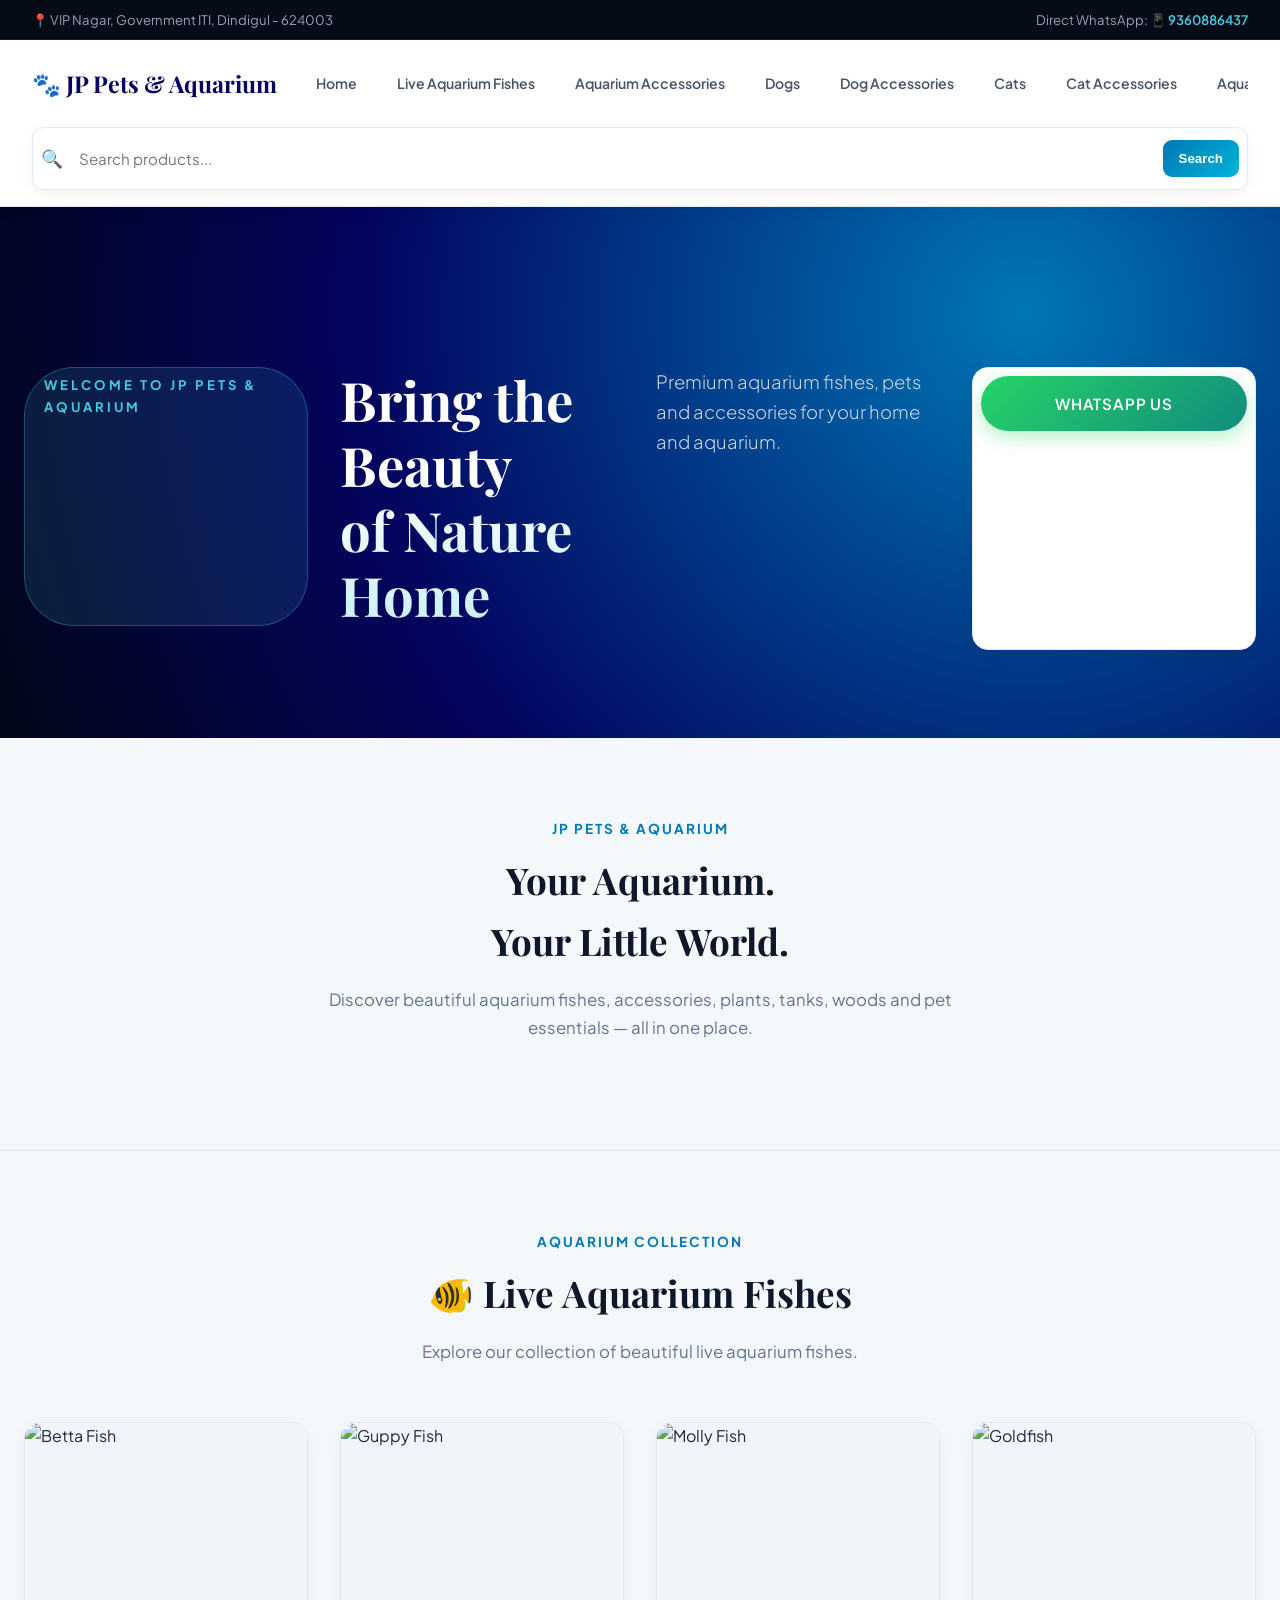
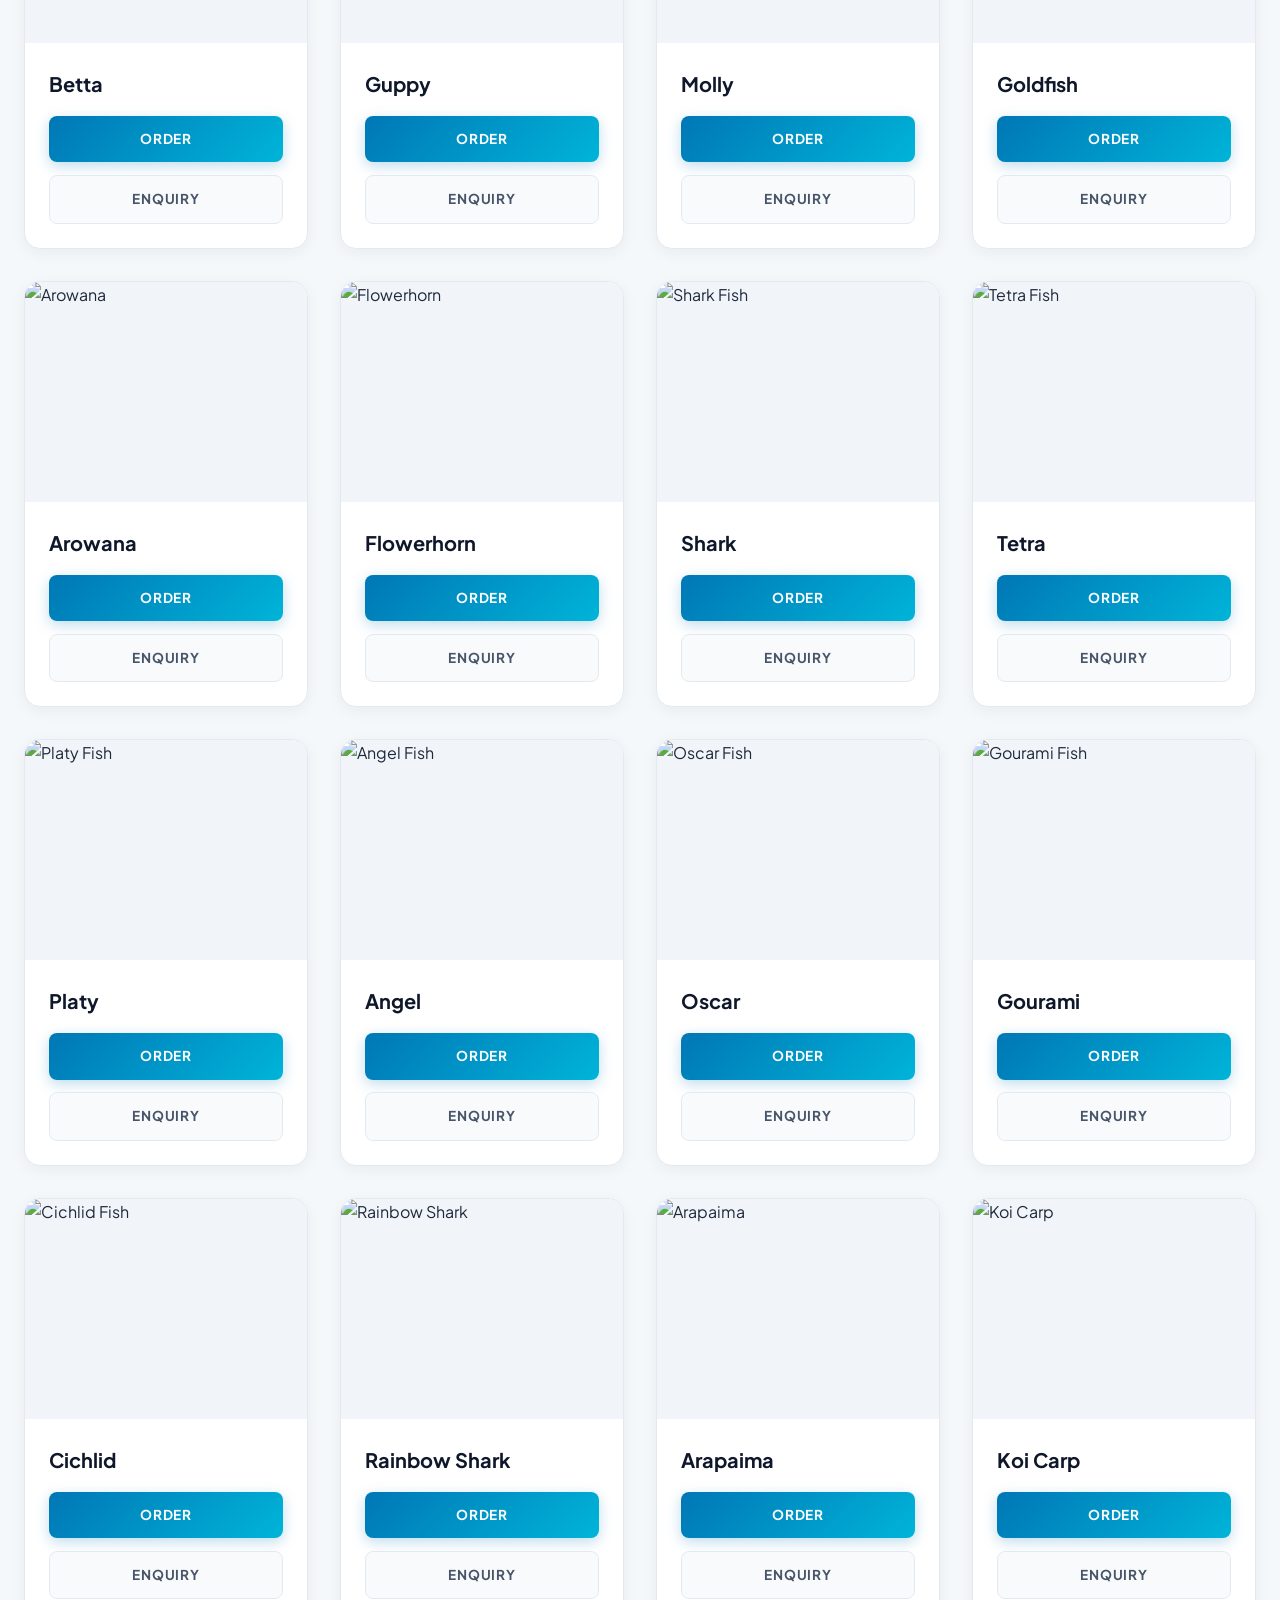
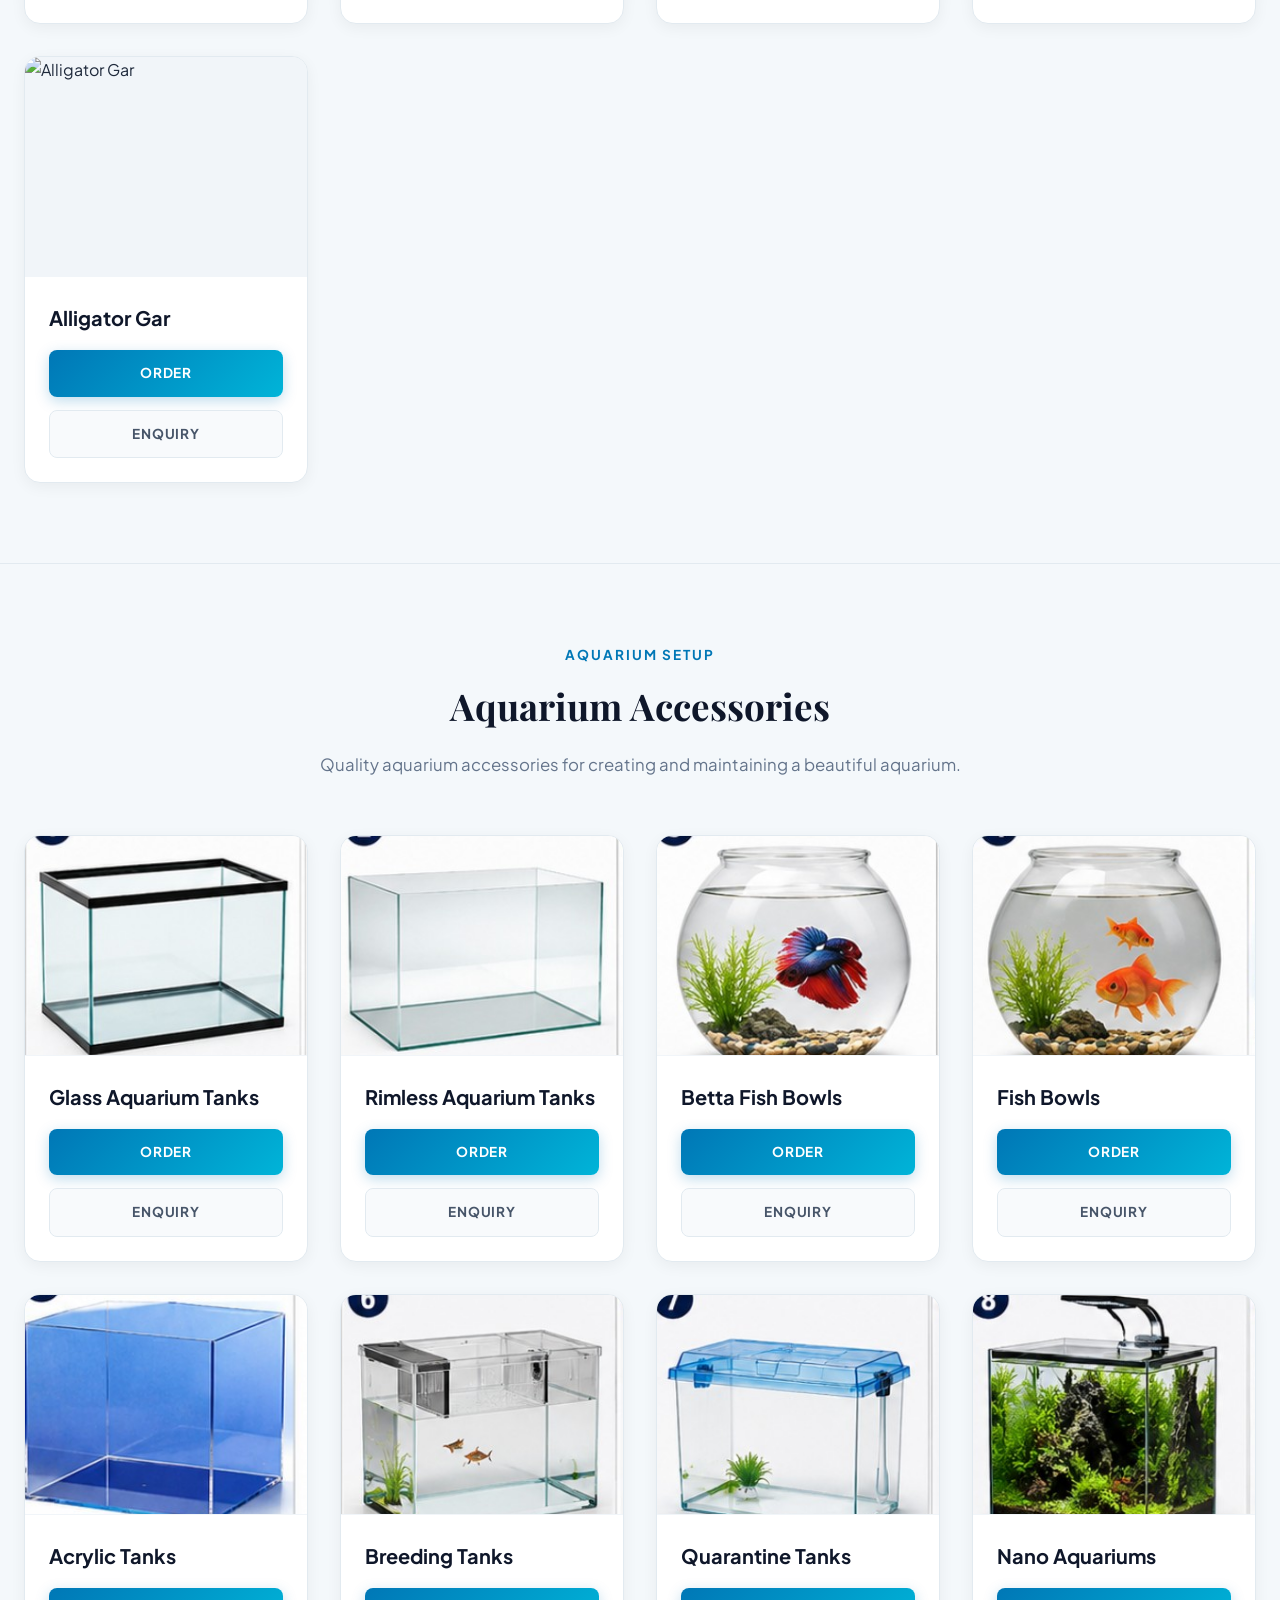
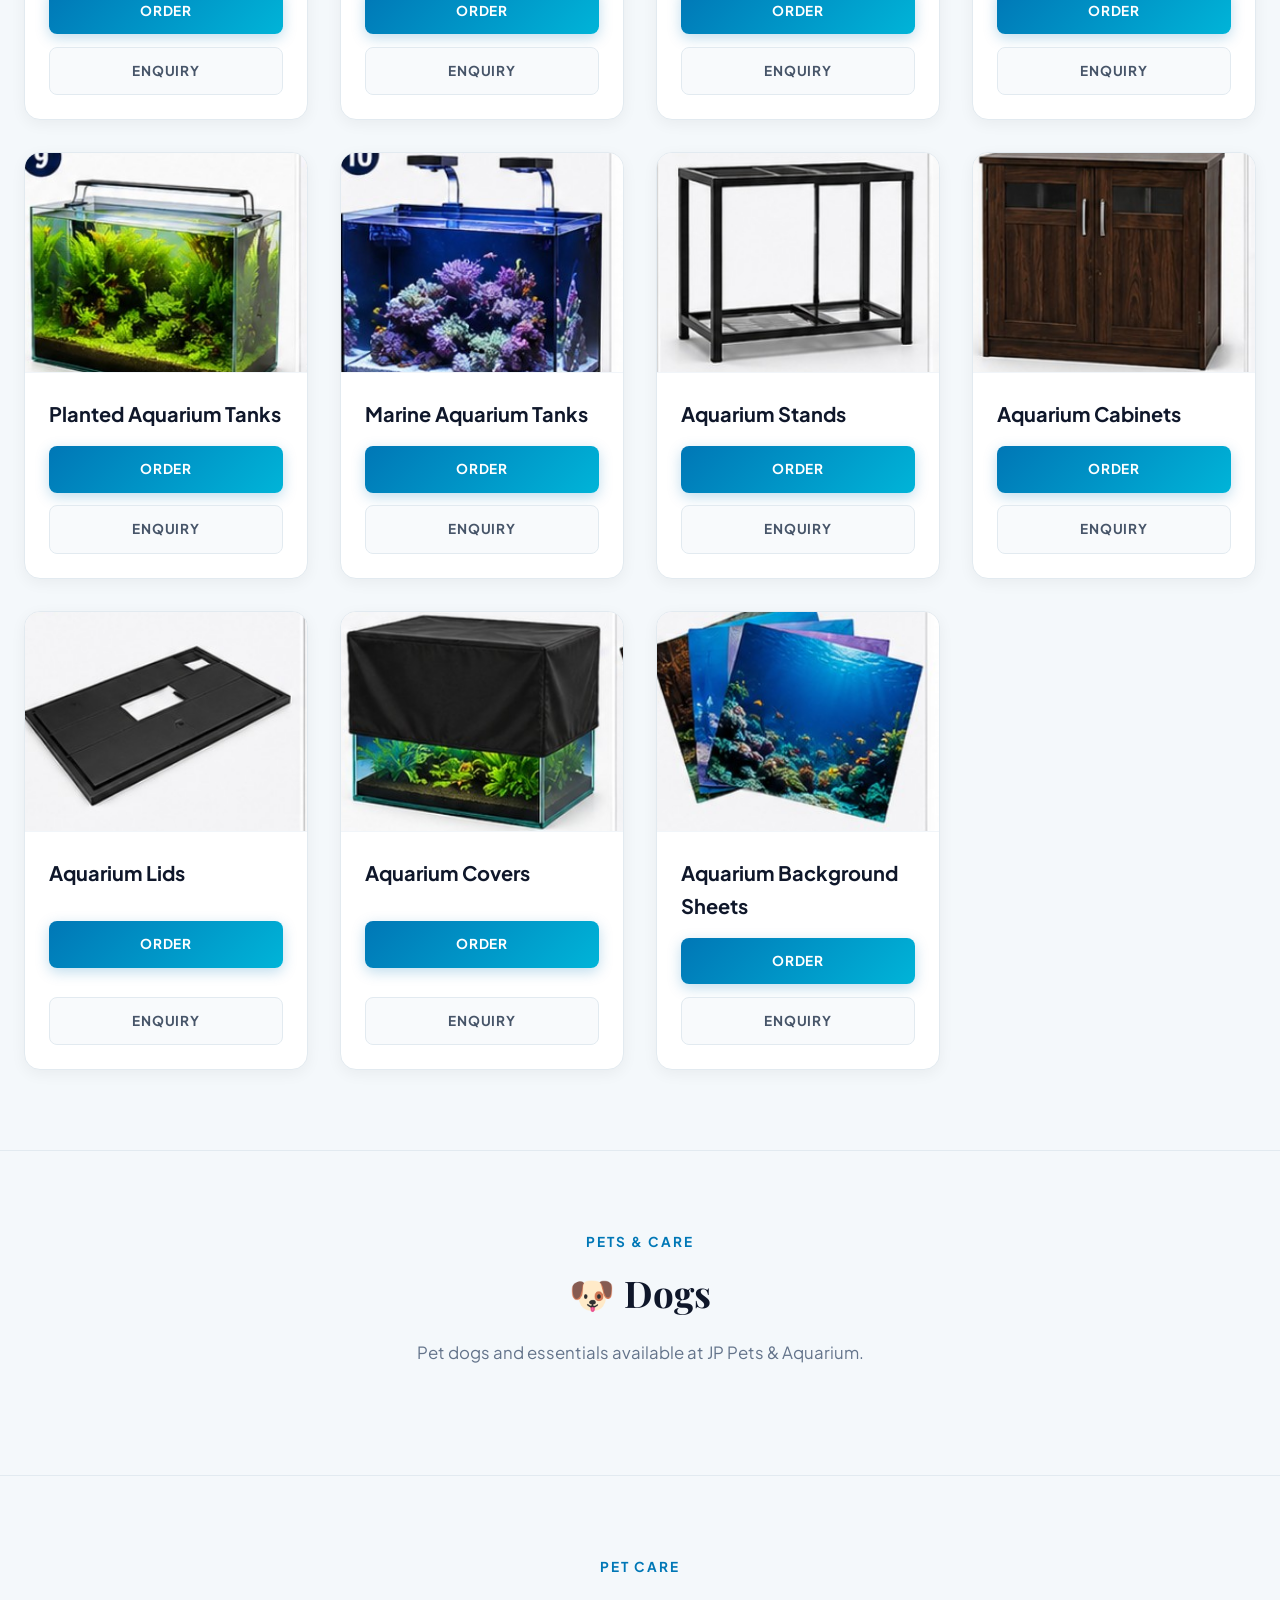
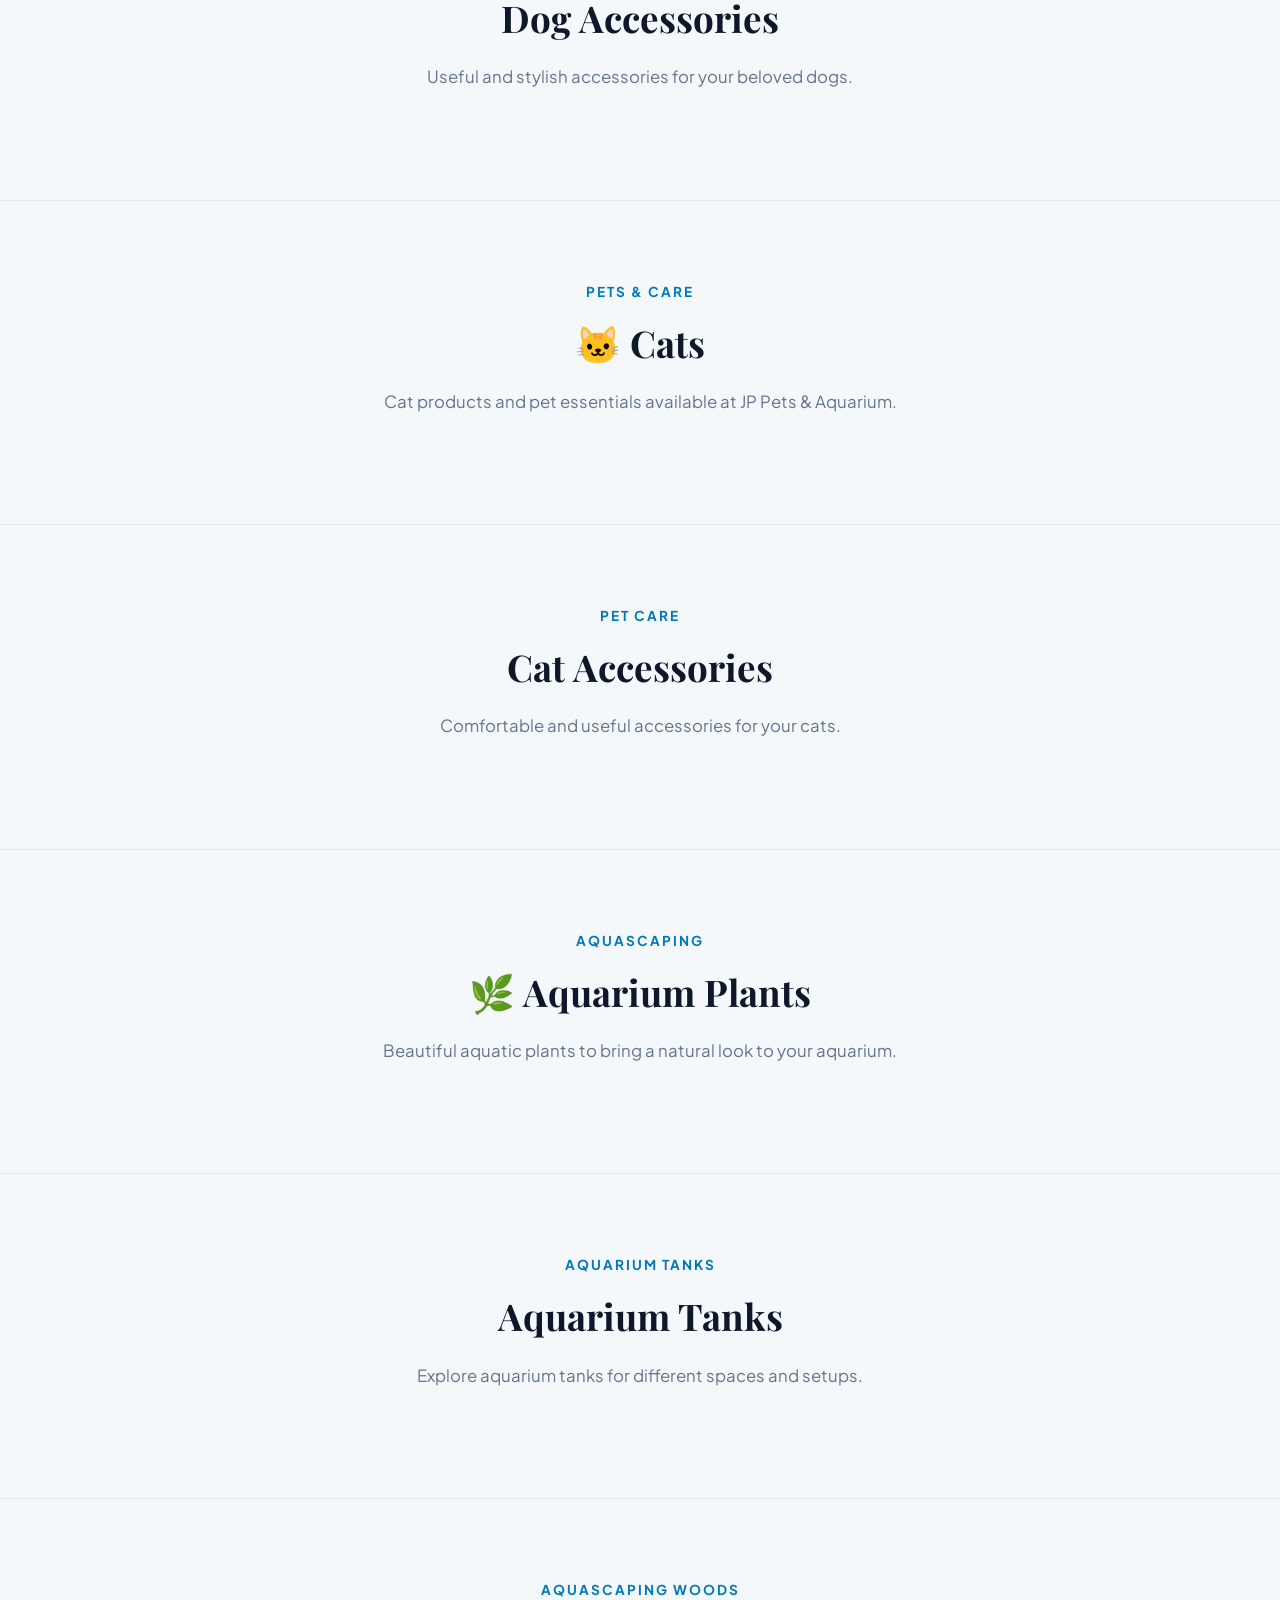
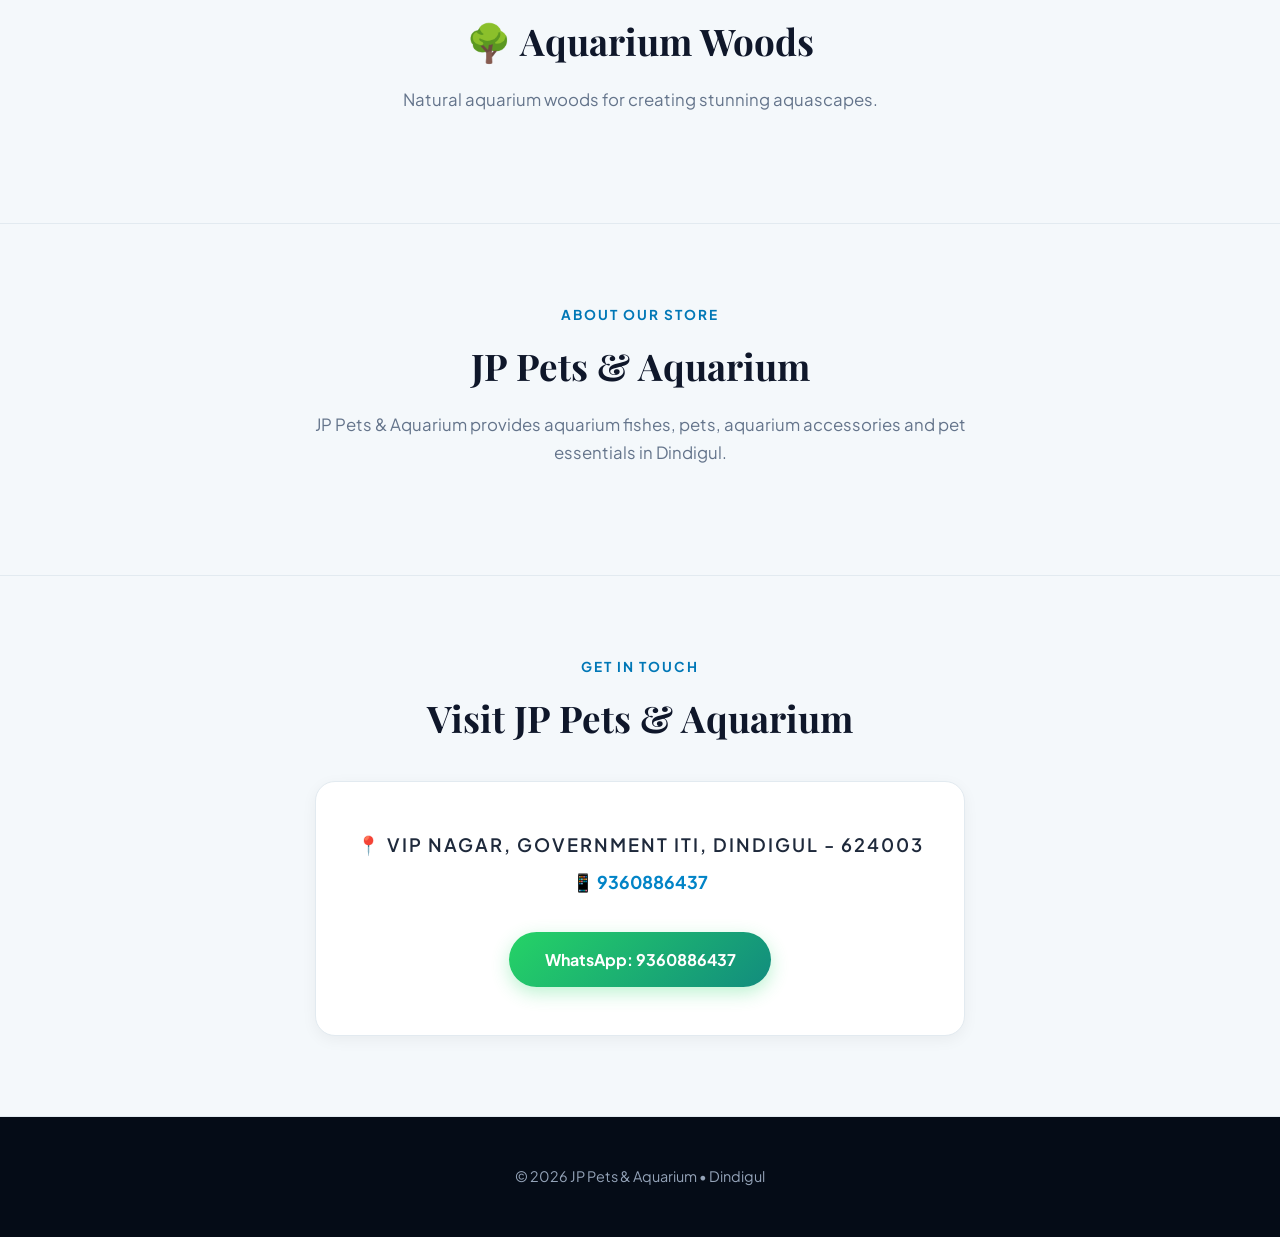
==== index.html @ b31a12a5 "Update index.html" ====
<!DOCTYPE html>
<html lang="en">
<head>
  <meta charset="UTF-8">
  <meta name="viewport" content="width=device-width, initial-scale=1.0">
  <title>🐾 JP Pets & Aquarium | Premium Live Aquarium & Pets Store</title>
  
  <!-- Premium Fonts -->
  <link rel="preconnect" href="https://fonts.googleapis.com">
  <link rel="preconnect" href="https://fonts.gstatic.com" crossorigin>
  <link href="https://fonts.googleapis.com/css2?family=Plus+Jakarta+Sans:wght@300;400;500;600;700;800&family=Playfair+Display:ital,wght@0,600;0,700;1,600&display=swap" rel="stylesheet">

  <style>
    :root {
      --primary-ocean: #0077b6;
      --accent-cyan: #00b4d8;
      --glow-teal: #48cae4;
      --dark-navy: #03045e;
      --luxury-black: #050c17;
      --pure-white: #ffffff;
      --light-bg: #f4f8fb;
      --card-bg: #ffffff;
      --border-color: #e2eaf0;
      --whatsapp-green: #25d366;
      --whatsapp-dark: #128c7e;
      --text-main: #1e293b;
      --text-muted: #64748b;
      --shadow-sm: 0 4px 15px rgba(0, 0, 0, 0.05);
      --shadow-lg: 0 14px 35px rgba(0, 119, 182, 0.12);
    }

    * {
      box-sizing: border-box;
      margin: 0;
      padding: 0;
      scroll-behavior: smooth;
    }

    body {
      font-family: 'Plus Jakarta Sans', sans-serif;
      background-color: var(--light-bg);
      color: var(--text-main);
      line-height: 1.65;
    }

    /* Top Strip (Onyx Aqua Farm Style) */
    .top-header {
      background: var(--luxury-black);
      color: #94a3b8;
      font-size: 0.82rem;
      padding: 0.55rem 2rem;
      display: flex;
      justify-content: space-between;
      align-items: center;
      flex-wrap: wrap;
      border-bottom: 1px solid rgba(255, 255, 255, 0.08);
    }

    .top-header a {
      color: var(--glow-teal);
      text-decoration: none;
      font-weight: 600;
    }

    /* Main Navigation */
    header {
      position: sticky;
      top: 0;
      z-index: 1000;
      background: rgba(255, 255, 255, 0.95);
      backdrop-filter: blur(12px);
      border-bottom: 1px solid var(--border-color);
      box-shadow: 0 4px 20px rgba(0, 0, 0, 0.03);
    }

    .nav-container {
      max-width: 1280px;
      margin: 0 auto;
      padding: 1.1rem 2rem;
      display: flex;
      justify-content: space-between;
      align-items: center;
      gap: 1.5rem;
    }

    .brand-logo {
      font-family: 'Playfair Display', serif;
      font-size: 1.45rem;
      font-weight: 700;
      color: var(--dark-navy);
      text-decoration: none;
      display: flex;
      align-items: center;
      gap: 0.4rem;
      white-space: nowrap;
    }

    nav {
      display: flex;
      gap: 0.6rem;
      overflow-x: auto;
      padding: 0.4rem 0;
    }

    nav::-webkit-scrollbar {
      height: 4px;
    }
    nav::-webkit-scrollbar-thumb {
      background: #cbd5e1;
      border-radius: 4px;
    }

    nav a {
      color: #475569;
      text-decoration: none;
      font-size: 0.88rem;
      font-weight: 600;
      white-space: nowrap;
      padding: 0.5rem 0.95rem;
      border-radius: 8px;
      transition: all 0.25s ease;
    }

    nav a:hover {
      color: var(--primary-ocean);
      background: #e0f2fe;
    }

    /* Luxury Hero Banner */
    section#home {
      background: radial-gradient(circle at 80% 20%, #0077b6 0%, #03045e 60%, #020617 100%);
      color: var(--pure-white);
      padding: 6.5rem 1.5rem 5.5rem 1.5rem;
      text-align: center;
      position: relative;
    }

    section#home p:first-child {
      display: inline-block;
      letter-spacing: 3px;
      font-size: 0.82rem;
      font-weight: 700;
      color: var(--glow-teal);
      background: rgba(72, 202, 228, 0.12);
      border: 1px solid rgba(72, 202, 228, 0.3);
      padding: 0.4rem 1.2rem;
      border-radius: 50px;
      margin-bottom: 1.5rem;
      text-transform: uppercase;
    }

    section#home h1 {
      font-family: 'Playfair Display', serif;
      font-size: 3.4rem;
      font-weight: 700;
      line-height: 1.2;
      margin-bottom: 1.4rem;
      background: linear-gradient(180deg, #ffffff 40%, #caf0f8 100%);
      -webkit-background-clip: text;
      -webkit-text-fill-color: transparent;
    }

    section#home p {
      color: #cbd5e1;
      max-width: 680px;
      margin: 0 auto 2.4rem auto;
      font-size: 1.15rem;
      font-weight: 300;
    }

    /* Action Buttons */
    .hero-btn-container a {
      display: inline-block;
      text-decoration: none;
      font-size: 0.95rem;
      font-weight: 600;
      padding: 0.95rem 2.2rem;
      border-radius: 50px;
      margin: 0.5rem;
      transition: all 0.3s cubic-bezier(0.4, 0, 0.2, 1);
    }

    .hero-btn-container a[href^="https://wa.me"] {
      background: linear-gradient(135deg, var(--whatsapp-green), var(--whatsapp-dark));
      color: var(--pure-white);
      box-shadow: 0 6px 20px rgba(37, 211, 102, 0.35);
    }

    .hero-btn-container a[href^="https://wa.me"]:hover {
      transform: translateY(-3px);
      box-shadow: 0 10px 28px rgba(37, 211, 102, 0.5);
    }

    .hero-btn-container a[href^="#live-fishes"] {
      background: rgba(255, 255, 255, 0.1);
      border: 1px solid rgba(255, 255, 255, 0.3);
      color: var(--pure-white);
      backdrop-filter: blur(8px);
    }

    .hero-btn-container a[href^="#live-fishes"]:hover {
      background: var(--pure-white);
      color: var(--dark-navy);
      transform: translateY(-3px);
      box-shadow: 0 8px 24px rgba(255, 255, 255, 0.25);
    }

    /* Section Global Styles */
    section {
      max-width: 1280px;
      margin: 0 auto;
      padding: 5rem 1.5rem;
      text-align: center;
    }

    section:not(#home) {
      border-bottom: 1px solid var(--border-color);
    }

    section p:first-child {
      color: var(--primary-ocean);
      text-transform: uppercase;
      font-size: 0.85rem;
      font-weight: 700;
      letter-spacing: 2px;
      margin-bottom: 0.6rem;
    }

    section h2 {
      font-family: 'Playfair Display', serif;
      font-size: 2.3rem;
      font-weight: 700;
      color: #0f172a;
      margin-bottom: 0.9rem;
    }

    section p {
      color: var(--text-muted);
      max-width: 680px;
      margin: 0 auto 1.8rem auto;
      font-size: 1.05rem;
    }

    /* Onyx Aqua Style Luxury Product Grid */
    section > div:not(.hero-btn-container):not(.contact-card-box) {
      display: grid;
      grid-template-columns: repeat(auto-fill, minmax(280px, 1fr));
      gap: 2rem;
      margin-top: 3.5rem;
      text-align: left;
    }

    /* Luxury Store Cards */
    section > div > div {
      background: var(--card-bg);
      border: 1px solid var(--border-color);
      border-radius: 16px;
      overflow: hidden;
      display: flex;
      flex-direction: column;
      transition: all 0.35s ease;
      box-shadow: var(--shadow-sm);
    }

    section > div > div:hover {
      transform: translateY(-8px);
      box-shadow: var(--shadow-lg);
      border-color: var(--accent-cyan);
    }

    section > div > div img {
      width: 100%;
      height: 220px;
      object-fit: cover;
      background: #f1f5f9;
      border-bottom: 1px solid #f1f5f9;
      transition: transform 0.5s ease;
    }

    section > div > div:hover img {
      transform: scale(1.05);
    }

    section > div > div > div {
      padding: 1.5rem;
      display: flex;
      flex-direction: column;
      gap: 0.8rem;
      flex-grow: 1;
      justify-content: space-between;
    }

    section > div > div h3 {
      font-size: 1.25rem;
      font-weight: 700;
      color: #0f172a;
      margin-bottom: 0.2rem;
    }

    /* Order & Enquiry Premium Buttons */
    section > div > div a {
      display: block;
      text-decoration: none;
      text-align: center;
      font-size: 0.85rem;
      font-weight: 700;
      letter-spacing: 0.8px;
      padding: 0.75rem 0;
      border-radius: 8px;
      transition: all 0.25s ease;
      text-transform: uppercase;
    }

    section > div > div a[href*="order"] {
      background: linear-gradient(135deg, var(--primary-ocean), var(--accent-cyan));
      color: var(--pure-white);
      box-shadow: 0 4px 14px rgba(0, 119, 182, 0.25);
    }

    section > div > div a[href*="order"]:hover {
      filter: brightness(1.1);
      box-shadow: 0 6px 18px rgba(0, 119, 182, 0.4);
    }

    section > div > div a[href*="enquire"] {
      background: #f8fafc;
      color: #475569;
      border: 1px solid var(--border-color);
    }

    section > div > div a[href*="enquire"]:hover {
      background: #e2e8f0;
      color: #0f172a;
    }

    /* Contact Card */
    .contact-card-box {
      background: var(--pure-white);
      border: 1px solid var(--border-color);
      padding: 3rem 2rem;
      border-radius: 20px;
      max-width: 650px;
      margin: 2rem auto 0 auto;
      box-shadow: var(--shadow-sm);
    }

    .contact-card-box a {
      display: inline-block;
      background: linear-gradient(135deg, var(--whatsapp-green), var(--whatsapp-dark));
      color: var(--pure-white);
      padding: 0.9rem 2.2rem;
      border-radius: 50px;
      text-decoration: none;
      font-weight: 700;
      margin-top: 1rem;
      box-shadow: 0 6px 18px rgba(37, 211, 102, 0.3);
      transition: all 0.3s ease;
    }

    .contact-card-box a:hover {
      transform: translateY(-2px);
      box-shadow: 0 8px 24px rgba(37, 211, 102, 0.45);
    }

    /* Footer */
    footer {
      background: var(--luxury-black);
      color: #94a3b8;
      padding: 3rem 1.5rem;
      text-align: center;
      font-size: 0.9rem;
    }

    @media (max-width: 768px) {
      .top-header {
        flex-direction: column;
        gap: 0.3rem;
        text-align: center;
      }
      .nav-container {
        flex-direction: column;
        align-items: stretch;
      }
      section#home h1 {
        font-size: 2.4rem;
      }
      section h2 {
        font-size: 1.8rem;
      }
      section {
        padding: 4rem 1rem;
      }
    }
.site-search {
  max-width: 1280px;
  margin: 0 auto;
  padding: 0 2rem 1rem;
}

.search-box {
  display: flex;
  align-items: center;
  gap: 0.6rem;
  background: #fff;
  border: 1px solid var(--border-color);
  border-radius: 12px;
  padding: 0.4rem 0.5rem;
  box-shadow: var(--shadow-sm);
}

.search-box span {
  font-size: 1.1rem;
}

.search-box input {
  flex: 1;
  border: 0;
  outline: 0;
  font: inherit;
  font-size: 0.95rem;
  padding: 0.7rem 0.4rem;
  background: transparent;
  color: var(--text-main);
}

.search-box button {
  border: 0;
  border-radius: 9px;
  padding: 0.7rem 1rem;
  background: linear-gradient(135deg, var(--primary-ocean), var(--accent-cyan));
  color: #fff;
  font-weight: 700;
  cursor: pointer;
}

.search-results {
  display: none;
  margin-top: 0.5rem;
  background: #fff;
  border: 1px solid var(--border-color);
  border-radius: 12px;
  overflow: hidden;
  box-shadow: var(--shadow-md);
}

.search-results button {
  width: 100%;
  border: 0;
  background: #fff;
  padding: 0.9rem 1rem;
  text-align: left;
  font: inherit;
  cursor: pointer;
}

.search-results button:hover {
  background: #f1f5f9;
}

.product-highlight {
  outline: 3px solid var(--accent-cyan);
  box-shadow: 0 0 0 6px rgba(0, 180, 216, 0.15) !important;
}

.no-results {
  padding: 1rem;
  text-align: center;
  color: #64748b;
}

@media (max-width: 768px) {
  .site-search {
    padding: 0 1rem 0.8rem;
  }

  .search-box button {
    padding: 0.65rem 0.8rem;
  }
}
  </style>
</head>
<body>

<div class="top-header">
  <span>📍 VIP Nagar, Government ITI, Dindigul - 624003</span>
  <span>Direct WhatsApp: <a href="https://wa.me/919360886437">📱 9360886437</a></span>
</div>

<header>
  <div class="nav-container">
    <div class="brand-logo">🐾 JP Pets &amp; Aquarium</div>

    <nav>
      <a href="#home">Home</a>
      <a href="#live-fishes">Live Aquarium Fishes</a>
      <a href="#aquarium-accessories">Aquarium Accessories</a>
      <a href="#dogs">Dogs</a>
      <a href="#dog-accessories">Dog Accessories</a>
      <a href="#cats">Cats</a>
      <a href="#cat-accessories">Cat Accessories</a>
      <a href="#aquarium-plants">Aquarium Plants</a>
      <a href="#aquarium-tanks">Aquarium Tanks</a>
      <a href="#aquarium-woods">Aquarium Woods</a>
    </nav>
  </div>
<!-- SEARCH BAR -->
<div class="site-search">
  <div class="search-box">
    <span>🔍</span>
    <input id="productSearch" type="search" placeholder="Search products..." autocomplete="off">
    <button type="button" onclick="searchProducts()">Search</button>
  </div>
  <div id="searchResults" class="search-results"></div>
</div>
</header>

<section id="home">
  <div>
    <p>WELCOME TO JP PETS &amp; AQUARIUM</p>
    <h1>Bring the Beauty<br>of Nature Home</h1>
    <p>
      Premium aquarium fishes, pets and accessories
      for your home and aquarium.
    </p>
    <div class="hero-btn-container">
      <a href="https://wa.me/919360886437?text=Hello%20JP%20Pets%20%26%20Aquarium!%20I%20would%20like%20to%20know%20more." target="_blank">
        WhatsApp Us
      </a>
      <a href="#live-fishes">
        Explore Collection
      </a>
    </div>
  </div>
</section>

<section>
  <p>JP PETS &amp; AQUARIUM</p>
  <h2>Your Aquarium.<br>Your Little World.</h2>
  <p>
    Discover beautiful aquarium fishes, accessories,
    plants, tanks, woods and pet essentials — all in one place.
  </p>
</section>

<section id="live-fishes">
  <p>AQUARIUM COLLECTION</p>
  <h2>🐠 Live Aquarium Fishes</h2>
  <p>
    Explore our collection of beautiful live aquarium fishes.
  </p>

  <div>
    <!-- 1. Betta -->
    <div>
      <img alt="Betta Fish" src="https://upload.wikimedia.org/wikipedia/commons/thumb/e/e0/Betta_splendens_male.jpg/640px-Betta_splendens_male.jpg">
      <div>
        <h3>Betta</h3>
        <a href="https://wa.me/919360886437?text=Hello%20JP%20Pets!%20I%20would%20like%20to%20order%20Betta%20Fish." target="_blank">ORDER</a>
        <a href="https://wa.me/919360886437?text=Hello%20JP%20Pets!%20I%20would%20like%20to%20enquire%20about%20Betta%20Fish." target="_blank">ENQUIRY</a>
      </div>
    </div>

    <!-- 2. Guppy -->
    <div>
      <img alt="Guppy Fish" src="https://upload.wikimedia.org/wikipedia/commons/thumb/2/2f/Guppy_01.jpg/640px-Guppy_01.jpg">
      <div>
        <h3>Guppy</h3>
        <a href="https://wa.me/919360886437?text=Hello%20JP%20Pets!%20I%20would%20like%20to%20order%20Guppy%20Fish." target="_blank">ORDER</a>
        <a href="https://wa.me/919360886437?text=Hello%20JP%20Pets!%20I%20would%20like%20to%20enquire%20about%20Guppy%20Fish." target="_blank">ENQUIRY</a>
      </div>
    </div>

    <!-- 3. Molly -->
    <div>
      <img alt="Molly Fish" src="https://upload.wikimedia.org/wikipedia/commons/thumb/2/2b/Poecilia_sphenops_black_molly.jpg/640px-Poecilia_sphenops_black_molly.jpg">
      <div>
        <h3>Molly</h3>
        <a href="https://wa.me/919360886437?text=Hello%20JP%20Pets!%20I%20would%20like%20to%20order%20Molly%20Fish." target="_blank">ORDER</a>
        <a href="https://wa.me/919360886437?text=Hello%20JP%20Pets!%20I%20would%20like%20to%20enquire%20about%20Molly%20Fish." target="_blank">ENQUIRY</a>
      </div>
    </div>

    <!-- 4. Goldfish -->
    <div>
      <img alt="Goldfish" src="https://upload.wikimedia.org/wikipedia/commons/thumb/2/25/Common_goldfish.JPG/640px-Common_goldfish.JPG">
      <div>
        <h3>Goldfish</h3>
        <a href="https://wa.me/919360886437?text=Hello%20JP%20Pets!%20I%20would%20like%20to%20order%20Goldfish." target="_blank">ORDER</a>
        <a href="https://wa.me/919360886437?text=Hello%20JP%20Pets!%20I%20would%20like%20to%20enquire%20about%20Goldfish." target="_blank">ENQUIRY</a>
      </div>
    </div>

    <!-- 5. Arowana -->
    <div>
      <img alt="Arowana" src="https://upload.wikimedia.org/wikipedia/commons/thumb/d/d4/Super_Red_Arowana.jpg/640px-Super_Red_Arowana.jpg">
      <div>
        <h3>Arowana</h3>
        <a href="https://wa.me/919360886437?text=Hello%20JP%20Pets!%20I%20would%20like%20to%20order%20Arowana." target="_blank">ORDER</a>
        <a href="https://wa.me/919360886437?text=Hello%20JP%20Pets!%20I%20would%20like%20to%20enquire%20about%20Arowana." target="_blank">ENQUIRY</a>
      </div>
    </div>

    <!-- 6. Flowerhorn -->
    <div>
      <img alt="Flowerhorn" src="https://upload.wikimedia.org/wikipedia/commons/thumb/b/b3/Flowerhorn_cichlid_Kamfa.jpg/640px-Flowerhorn_cichlid_Kamfa.jpg">
      <div>
        <h3>Flowerhorn</h3>
        <a href="https://wa.me/919360886437?text=Hello%20JP%20Pets!%20I%20would%20like%20to%20order%20Flowerhorn." target="_blank">ORDER</a>
        <a href="https://wa.me/919360886437?text=Hello%20JP%20Pets!%20I%20would%20like%20to%20enquire%20about%20Flowerhorn." target="_blank">ENQUIRY</a>
      </div>
    </div>

    <!-- 7. Shark -->
    <div>
      <img alt="Shark Fish" src="https://upload.wikimedia.org/wikipedia/commons/thumb/a/ad/Balantiocheilos_melanopterus2.jpg/640px-Balantiocheilos_melanopterus2.jpg">
      <div>
        <h3>Shark</h3>
        <a href="https://wa.me/919360886437?text=Hello%20JP%20Pets!%20I%20would%20like%20to%20order%20Shark%20Fish." target="_blank">ORDER</a>
        <a href="https://wa.me/919360886437?text=Hello%20JP%20Pets!%20I%20would%20like%20to%20enquire%20about%20Shark%20Fish." target="_blank">ENQUIRY</a>
      </div>
    </div>

    <!-- 8. Tetra -->
    <div>
      <img alt="Tetra Fish" src="https://upload.wikimedia.org/wikipedia/commons/thumb/b/ba/Paracheirodon_innesi_1.jpg/640px-Paracheirodon_innesi_1.jpg">
      <div>
        <h3>Tetra</h3>
        <a href="https://wa.me/919360886437?text=Hello%20JP%20Pets!%20I%20would%20like%20to%20order%20Tetra%20Fish." target="_blank">ORDER</a>
        <a href="https://wa.me/919360886437?text=Hello%20JP%20Pets!%20I%20would%20like%20to%20enquire%20about%20Tetra%20Fish." target="_blank">ENQUIRY</a>
      </div>
    </div>

    <!-- 9. Platy -->
    <div>
      <img alt="Platy Fish" src="https://upload.wikimedia.org/wikipedia/commons/thumb/8/87/Platy_Xiphophorus_maculatus.jpg/640px-Platy_Xiphophorus_maculatus.jpg">
      <div>
        <h3>Platy</h3>
        <a href="https://wa.me/919360886437?text=Hello%20JP%20Pets!%20I%20would%20like%20to%20order%20Platy%20Fish." target="_blank">ORDER</a>
        <a href="https://wa.me/919360886437?text=Hello%20JP%20Pets!%20I%20would%20like%20to%20enquire%20about%20Platy%20Fish." target="_blank">ENQUIRY</a>
      </div>
    </div>

    <!-- 10. Angel -->
    <div>
      <img alt="Angel Fish" src="https://upload.wikimedia.org/wikipedia/commons/thumb/0/05/Pterophyllum_scalare_male.jpg/640px-Pterophyllum_scalare_male.jpg">
      <div>
        <h3>Angel</h3>
        <a href="https://wa.me/919360886437?text=Hello%20JP%20Pets!%20I%20would%20like%20to%20order%20Angel%20Fish." target="_blank">ORDER</a>
        <a href="https://wa.me/919360886437?text=Hello%20JP%20Pets!%20I%20would%20like%20to%20enquire%20about%20Angel%20Fish." target="_blank">ENQUIRY</a>
      </div>
    </div>

    <!-- 11. Oscar -->
    <div>
      <img alt="Oscar Fish" src="https://upload.wikimedia.org/wikipedia/commons/thumb/f/f6/Astronotus_ocellatus.jpg/640px-Astronotus_ocellatus.jpg">
      <div>
        <h3>Oscar</h3>
        <a href="https://wa.me/919360886437?text=Hello%20JP%20Pets!%20I%20would%20like%20to%20order%20Oscar%20Fish." target="_blank">ORDER</a>
        <a href="https://wa.me/919360886437?text=Hello%20JP%20Pets!%20I%20would%20like%20to%20enquire%20about%20Oscar%20Fish." target="_blank">ENQUIRY</a>
      </div>
    </div>

    <!-- 12. Gourami -->
    <div>
      <img alt="Gourami Fish" src="https://upload.wikimedia.org/wikipedia/commons/thumb/7/7b/Trichogaster_lalius_male.jpg/640px-Trichogaster_lalius_male.jpg">
      <div>
        <h3>Gourami</h3>
        <a href="https://wa.me/919360886437?text=Hello%20JP%20Pets!%20I%20would%20like%20to%20order%20Gourami%20Fish." target="_blank">ORDER</a>
        <a href="https://wa.me/919360886437?text=Hello%20JP%20Pets!%20I%20would%20like%20to%20enquire%20about%20Gourami%20Fish." target="_blank">ENQUIRY</a>
      </div>
    </div>

    <!-- 13. Cichlid -->
    <div>
      <img alt="Cichlid Fish" src="https://upload.wikimedia.org/wikipedia/commons/thumb/8/82/Labidochromis_caeruleus_yellow.jpg/640px-Labidochromis_caeruleus_yellow.jpg">
      <div>
        <h3>Cichlid</h3>
        <a href="https://wa.me/919360886437?text=Hello%20JP%20Pets!%20I%20would%20like%20to%20order%20Cichlid%20Fish." target="_blank">ORDER</a>
        <a href="https://wa.me/919360886437?text=Hello%20JP%20Pets!%20I%20would%20like%20to%20enquire%20about%20Cichlid%20Fish." target="_blank">ENQUIRY</a>
      </div>
    </div>

    <!-- 14. Rainbow Shark -->
    <div>
      <img alt="Rainbow Shark" src="https://upload.wikimedia.org/wikipedia/commons/thumb/4/41/Epalzeorhynchos_frenatum.jpg/640px-Epalzeorhynchos_frenatum.jpg">
      <div>
        <h3>Rainbow Shark</h3>
        <a href="https://wa.me/919360886437?text=Hello%20JP%20Pets!%20I%20would%20like%20to%20order%20Rainbow%20Shark." target="_blank">ORDER</a>
        <a href="https://wa.me/919360886437?text=Hello%20JP%20Pets!%20I%20would%20like%20to%20enquire%20about%20Rainbow%20Shark." target="_blank">ENQUIRY</a>
      </div>
    </div>

    <!-- 15. Arapaima -->
    <div>
      <img alt="Arapaima" src="https://upload.wikimedia.org/wikipedia/commons/thumb/f/fa/Arapaima_gigas_in_shedd_aquarium.jpg/640px-Arapaima_gigas_in_shedd_aquarium.jpg">
      <div>
        <h3>Arapaima</h3>
        <a href="https://wa.me/919360886437?text=Hello%20JP%20Pets!%20I%20would%20like%20to%20order%20Arapaima." target="_blank">ORDER</a>
        <a href="https://wa.me/919360886437?text=Hello%20JP%20Pets!%20I%20would%20like%20to%20enquire%20about%20Arapaima." target="_blank">ENQUIRY</a>
      </div>
    </div>

    <!-- 16. Koi Carp -->
    <div>
      <img alt="Koi Carp" src="https://upload.wikimedia.org/wikipedia/commons/thumb/9/91/Koi_feeding.jpg/640px-Koi_feeding.jpg">
      <div>
        <h3>Koi Carp</h3>
        <a href="https://wa.me/919360886437?text=Hello%20JP%20Pets!%20I%20would%20like%20to%20order%20Koi%20Carp." target="_blank">ORDER</a>
        <a href="https://wa.me/919360886437?text=Hello%20JP%20Pets!%20I%20would%20like%20to%20enquire%20about%20Koi%20Carp." target="_blank">ENQUIRY</a>
      </div>
    </div>

    <!-- 17. Alligator Gar -->
    <div>
      <img alt="Alligator Gar" src="https://upload.wikimedia.org/wikipedia/commons/thumb/7/76/Atractosteus_spatula_in_Georgia_Aquarium.jpg/640px-Atractosteus_spatula_in_Georgia_Aquarium.jpg">
      <div>
        <h3>Alligator Gar</h3>
        <a href="https://wa.me/919360886437?text=Hello%20JP%20Pets!%20I%20would%20like%20to%20order%20Alligator%20Gar." target="_blank">ORDER</a>
        <a href="https://wa.me/919360886437?text=Hello%20JP%20Pets!%20I%20would%20like%20to%20enquire%20about%20Alligator%20Gar." target="_blank">ENQUIRY</a>
      </div>
    </div>
  </div>
</section>

<section id="aquarium-accessories">
  <p>AQUARIUM SETUP</p>
  <h2>Aquarium Accessories</h2>
  <p>Quality aquarium accessories for creating and maintaining a beautiful aquarium.</p>

  <div>

    <!-- 1 -->
    <div>
      <img src="01-glass-aquarium-tanks.png" alt="Glass Aquarium Tanks">
      <div>
        <h3>Glass Aquarium Tanks</h3>
        <a href="https://wa.me/919360886437?text=Hello%20JP%20Pets%20%26%20Aquarium!%20I%20would%20like%20to%20order%20Glass%20Aquarium%20Tanks." target="_blank">ORDER</a>
        <a href="https://wa.me/919360886437?text=Hello%20JP%20Pets%20%26%20Aquarium!%20I%20would%20like%20to%20enquire%20about%20Glass%20Aquarium%20Tanks." target="_blank">ENQUIRY</a>
      </div>
    </div>

    <!-- 2 -->
    <div>
      <img src="02-rimless-aquarium-tanks.png" alt="Rimless Aquarium Tanks">
      <div>
        <h3>Rimless Aquarium Tanks</h3>
        <a href="https://wa.me/919360886437?text=Hello%20JP%20Pets%20%26%20Aquarium!%20I%20would%20like%20to%20order%20Rimless%20Aquarium%20Tanks." target="_blank">ORDER</a>
        <a href="https://wa.me/919360886437?text=Hello%20JP%20Pets%20%26%20Aquarium!%20I%20would%20like%20to%20enquire%20about%20Rimless%20Aquarium%20Tanks." target="_blank">ENQUIRY</a>
      </div>
    </div>

    <!-- 3 -->
    <div>
      <img src="03-betta-fish-bowls.png" alt="Betta Fish Bowls">
      <div>
        <h3>Betta Fish Bowls</h3>
        <a href="https://wa.me/919360886437?text=Hello%20JP%20Pets%20%26%20Aquarium!%20I%20would%20like%20to%20order%20Betta%20Fish%20Bowls." target="_blank">ORDER</a>
        <a href="https://wa.me/919360886437?text=Hello%20JP%20Pets%20%26%20Aquarium!%20I%20would%20like%20to%20enquire%20about%20Betta%20Fish%20Bowls." target="_blank">ENQUIRY</a>
      </div>
    </div>

    <!-- 4 -->
    <div>
      <img src="04-fish-bowls.png" alt="Fish Bowls">
      <div>
        <h3>Fish Bowls</h3>
        <a href="https://wa.me/919360886437?text=Hello%20JP%20Pets%20%26%20Aquarium!%20I%20would%20like%20to%20order%20Fish%20Bowls." target="_blank">ORDER</a>
        <a href="https://wa.me/919360886437?text=Hello%20JP%20Pets%20%26%20Aquarium!%20I%20would%20like%20to%20enquire%20about%20Fish%20Bowls." target="_blank">ENQUIRY</a>
      </div>
    </div>

    <!-- 5 -->
    <div>
      <img src="05-acrylic-tanks.png" alt="Acrylic Tanks">
      <div>
        <h3>Acrylic Tanks</h3>
        <a href="https://wa.me/919360886437?text=Hello%20JP%20Pets%20%26%20Aquarium!%20I%20would%20like%20to%20order%20Acrylic%20Tanks." target="_blank">ORDER</a>
        <a href="https://wa.me/919360886437?text=Hello%20JP%20Pets%20%26%20Aquarium!%20I%20would%20like%20to%20enquire%20about%20Acrylic%20Tanks." target="_blank">ENQUIRY</a>
      </div>
    </div>

    <!-- 6 -->
    <div>
      <img src="06-breeding-tanks.png" alt="Breeding Tanks">
      <div>
        <h3>Breeding Tanks</h3>
        <a href="https://wa.me/919360886437?text=Hello%20JP%20Pets%20%26%20Aquarium!%20I%20would%20like%20to%20order%20Breeding%20Tanks." target="_blank">ORDER</a>
        <a href="https://wa.me/919360886437?text=Hello%20JP%20Pets%20%26%20Aquarium!%20I%20would%20like%20to%20enquire%20about%20Breeding%20Tanks." target="_blank">ENQUIRY</a>
      </div>
    </div>

    <!-- 7 -->
    <div>
      <img src="07-quarantine-tanks.png" alt="Quarantine Tanks">
      <div>
        <h3>Quarantine Tanks</h3>
        <a href="https://wa.me/919360886437?text=Hello%20JP%20Pets%20%26%20Aquarium!%20I%20would%20like%20to%20order%20Quarantine%20Tanks." target="_blank">ORDER</a>
        <a href="https://wa.me/919360886437?text=Hello%20JP%20Pets%20%26%20Aquarium!%20I%20would%20like%20to%20enquire%20about%20Quarantine%20Tanks." target="_blank">ENQUIRY</a>
      </div>
    </div>

    <!-- 8 -->
    <div>
      <img src="08-nano-aquariums.png" alt="Nano Aquariums">
      <div>
        <h3>Nano Aquariums</h3>
        <a href="https://wa.me/919360886437?text=Hello%20JP%20Pets%20%26%20Aquarium!%20I%20would%20like%20to%20order%20Nano%20Aquariums." target="_blank">ORDER</a>
        <a href="https://wa.me/919360886437?text=Hello%20JP%20Pets%20%26%20Aquarium!%20I%20would%20like%20to%20enquire%20about%20Nano%20Aquariums." target="_blank">ENQUIRY</a>
      </div>
    </div>

    <!-- 9 -->
    <div>
      <img src="09-planted-aquarium-tanks.png" alt="Planted Aquarium Tanks">
      <div>
        <h3>Planted Aquarium Tanks</h3>
        <a href="https://wa.me/919360886437?text=Hello%20JP%20Pets%20%26%20Aquarium!%20I%20would%20like%20to%20order%20Planted%20Aquarium%20Tanks." target="_blank">ORDER</a>
        <a href="https://wa.me/919360886437?text=Hello%20JP%20Pets%20%26%20Aquarium!%20I%20would%20like%20to%20enquire%20about%20Planted%20Aquarium%20Tanks." target="_blank">ENQUIRY</a>
      </div>
    </div>

    <!-- 10 -->
    <div>
      <img src="10-marine-aquarium-tanks.png" alt="Marine Aquarium Tanks">
      <div>
        <h3>Marine Aquarium Tanks</h3>
        <a href="https://wa.me/919360886437?text=Hello%20JP%20Pets%20%26%20Aquarium!%20I%20would%20like%20to%20order%20Marine%20Aquarium%20Tanks." target="_blank">ORDER</a>
        <a href="https://wa.me/919360886437?text=Hello%20JP%20Pets%20%26%20Aquarium!%20I%20would%20like%20to%20enquire%20about%20Marine%20Aquarium%20Tanks." target="_blank">ENQUIRY</a>
      </div>
    </div>

    <!-- 11 -->
    <div>
      <img src="11-aquarium-stands.png" alt="Aquarium Stands">
      <div>
        <h3>Aquarium Stands</h3>
        <a href="https://wa.me/919360886437?text=Hello%20JP%20Pets%20%26%20Aquarium!%20I%20would%20like%20to%20order%20Aquarium%20Stands." target="_blank">ORDER</a>
        <a href="https://wa.me/919360886437?text=Hello%20JP%20Pets%20%26%20Aquarium!%20I%20would%20like%20to%20enquire%20about%20Aquarium%20Stands." target="_blank">ENQUIRY</a>
      </div>
    </div>

    <!-- 12 -->
    <div>
      <img src="12-aquarium-cabinets.png" alt="Aquarium Cabinets">
      <div>
        <h3>Aquarium Cabinets</h3>
        <a href="https://wa.me/919360886437?text=Hello%20JP%20Pets%20%26%20Aquarium!%20I%20would%20like%20to%20order%20Aquarium%20Cabinets." target="_blank">ORDER</a>
        <a href="https://wa.me/919360886437?text=Hello%20JP%20Pets%20%26%20Aquarium!%20I%20would%20like%20to%20enquire%20about%20Aquarium%20Cabinets." target="_blank">ENQUIRY</a>
      </div>
    </div>

    <!-- 13 -->
    <div>
      <img src="13-aquarium-lids.png" alt="Aquarium Lids">
      <div>
        <h3>Aquarium Lids</h3>
        <a href="https://wa.me/919360886437?text=Hello%20JP%20Pets%20%26%20Aquarium!%20I%20would%20like%20to%20order%20Aquarium%20Lids." target="_blank">ORDER</a>
        <a href="https://wa.me/919360886437?text=Hello%20JP%20Pets%20%26%20Aquarium!%20I%20would%20like%20to%20enquire%20about%20Aquarium%20Lids." target="_blank">ENQUIRY</a>
      </div>
    </div>

    <!-- 14 -->
    <div>
      <img src="14-aquarium-covers.png" alt="Aquarium Covers">
      <div>
        <h3>Aquarium Covers</h3>
        <a href="https://wa.me/919360886437?text=Hello%20JP%20Pets%20%26%20Aquarium!%20I%20would%20like%20to%20order%20Aquarium%20Covers." target="_blank">ORDER</a>
        <a href="https://wa.me/919360886437?text=Hello%20JP%20Pets%20%26%20Aquarium!%20I%20would%20like%20to%20enquire%20about%20Aquarium%20Covers." target="_blank">ENQUIRY</a>
      </div>
    </div>

    <!-- 15 -->
    <div>
      <img src="15-aquarium-background-sheets.png" alt="Aquarium Background Sheets">
      <div>
        <h3>Aquarium Background Sheets</h3>
        <a href="https://wa.me/919360886437?text=Hello%20JP%20Pets%20%26%20Aquarium!%20I%20would%20like%20to%20order%20Aquarium%20Background%20Sheets." target="_blank">ORDER</a>
        <a href="https://wa.me/919360886437?text=Hello%20JP%20Pets%20%26%20Aquarium!%20I%20would%20like%20to%20enquire%20about%20Aquarium%20Background%20Sheets." target="_blank">ENQUIRY</a>
      </div>
    </div>

  </div>
</section>

<section id="dogs">
  <p>PETS &amp; CARE</p>
  <h2>🐶 Dogs</h2>
  <p>Pet dogs and essentials available at JP Pets &amp; Aquarium.</p>
</section>

<section id="dog-accessories">
  <p>PET CARE</p>
  <h2>Dog Accessories</h2>
  <p>Useful and stylish accessories for your beloved dogs.</p>
</section>

<section id="cats">
  <p>PETS &amp; CARE</p>
  <h2>🐱 Cats</h2>
  <p>Cat products and pet essentials available at JP Pets &amp; Aquarium.</p>
</section>

<section id="cat-accessories">
  <p>PET CARE</p>
  <h2>Cat Accessories</h2>
  <p>Comfortable and useful accessories for your cats.</p>
</section>

<section id="aquarium-plants">
  <p>AQUASCAPING</p>
  <h2>🌿 Aquarium Plants</h2>
  <p>Beautiful aquatic plants to bring a natural look to your aquarium.</p>
</section>

<section id="aquarium-tanks">
  <p>AQUARIUM TANKS</p>
  <h2>Aquarium Tanks</h2>
  <p>Explore aquarium tanks for different spaces and setups.</p>
</section>

<section id="aquarium-woods">
  <p>AQUASCAPING WOODS</p>
  <h2>🌳 Aquarium Woods</h2>
  <p>Natural aquarium woods for creating stunning aquascapes.</p>
</section>

<section>
  <p>ABOUT OUR STORE</p>
  <h2>JP Pets &amp; Aquarium</h2>
  <p>
    JP Pets &amp; Aquarium provides aquarium fishes, pets,
    aquarium accessories and pet essentials in Dindigul.
  </p>
</section>

<section>
  <p>GET IN TOUCH</p>
  <h2>Visit JP Pets &amp; Aquarium</h2>
  <div class="contact-card-box">
    <p style="font-size: 1.15rem; color: #1e293b; font-weight: 600; margin-bottom: 0.5rem;">📍 VIP Nagar, Government ITI, Dindigul - 624003</p>
    <p style="font-size: 1.1rem; color: #0284c7; font-weight: 700; margin-bottom: 1.2rem;">📱 9360886437</p>
    <a href="https://wa.me/919360886437?text=Hello%20JP%20Pets%20%26%20Aquarium!" target="_blank">
      WhatsApp: 9360886437
    </a>
  </div>
</section>

<footer>
  <p>© 2026 JP Pets &amp; Aquarium • Dindigul</p>
</footer>
<script>
const searchInput = document.getElementById("productSearch");
const searchResults = document.getElementById("searchResults");

const productCards = Array.from(
  document.querySelectorAll(
    "#live-fishes > div > div, #aquarium-accessories > div > div"
  )
);

function searchProducts() {
  const query = searchInput.value.trim().toLowerCase();

  searchResults.innerHTML = "";

  if (!query) {
    searchResults.style.display = "none";
    return;
  }

  const matches = productCards.filter(card => {
    const name = card.querySelector("h3")?.textContent || "";
    return name.toLowerCase().includes(query);
  });

  if (matches.length === 0) {
    searchResults.innerHTML =
      '<div class="no-results">No products found.</div>';
    searchResults.style.display = "block";
    return;
  }

  matches.slice(0, 8).forEach(card => {
    const button = document.createElement("button");
    button.type = "button";
    button.textContent = card.querySelector("h3")?.textContent || "Product";

    button.addEventListener("click", () => {
      searchResults.style.display = "none";

      document.querySelectorAll(".product-highlight").forEach(item => {
        item.classList.remove("product-highlight");
      });

      card.classList.add("product-highlight");

      card.scrollIntoView({
        behavior: "smooth",
        block: "center"
      });

      setTimeout(() => {
        card.classList.remove("product-highlight");
      }, 2500);
    });

    searchResults.appendChild(button);
  });

  searchResults.style.display = "block";
}

searchInput.addEventListener("input", searchProducts);

searchInput.addEventListener("keydown", function(event) {
  if (event.key === "Enter") {
    const firstResult = productCards.find(card => {
      const name = card.querySelector("h3")?.textContent || "";
      return name.toLowerCase().includes(searchInput.value.trim().toLowerCase());
    });

    if (firstResult) {
      searchResults.style.display = "none";

      firstResult.classList.add("product-highlight");

      firstResult.scrollIntoView({
        behavior: "smooth",
        block: "center"
      });

      setTimeout(() => {
        firstResult.classList.remove("product-highlight");
      }, 2500);
    }
  }
});

document.addEventListener("click", function(event) {
  if (!event.target.closest(".site-search")) {
    searchResults.style.display = "none";
  }
});
</script>
</body>
</html>
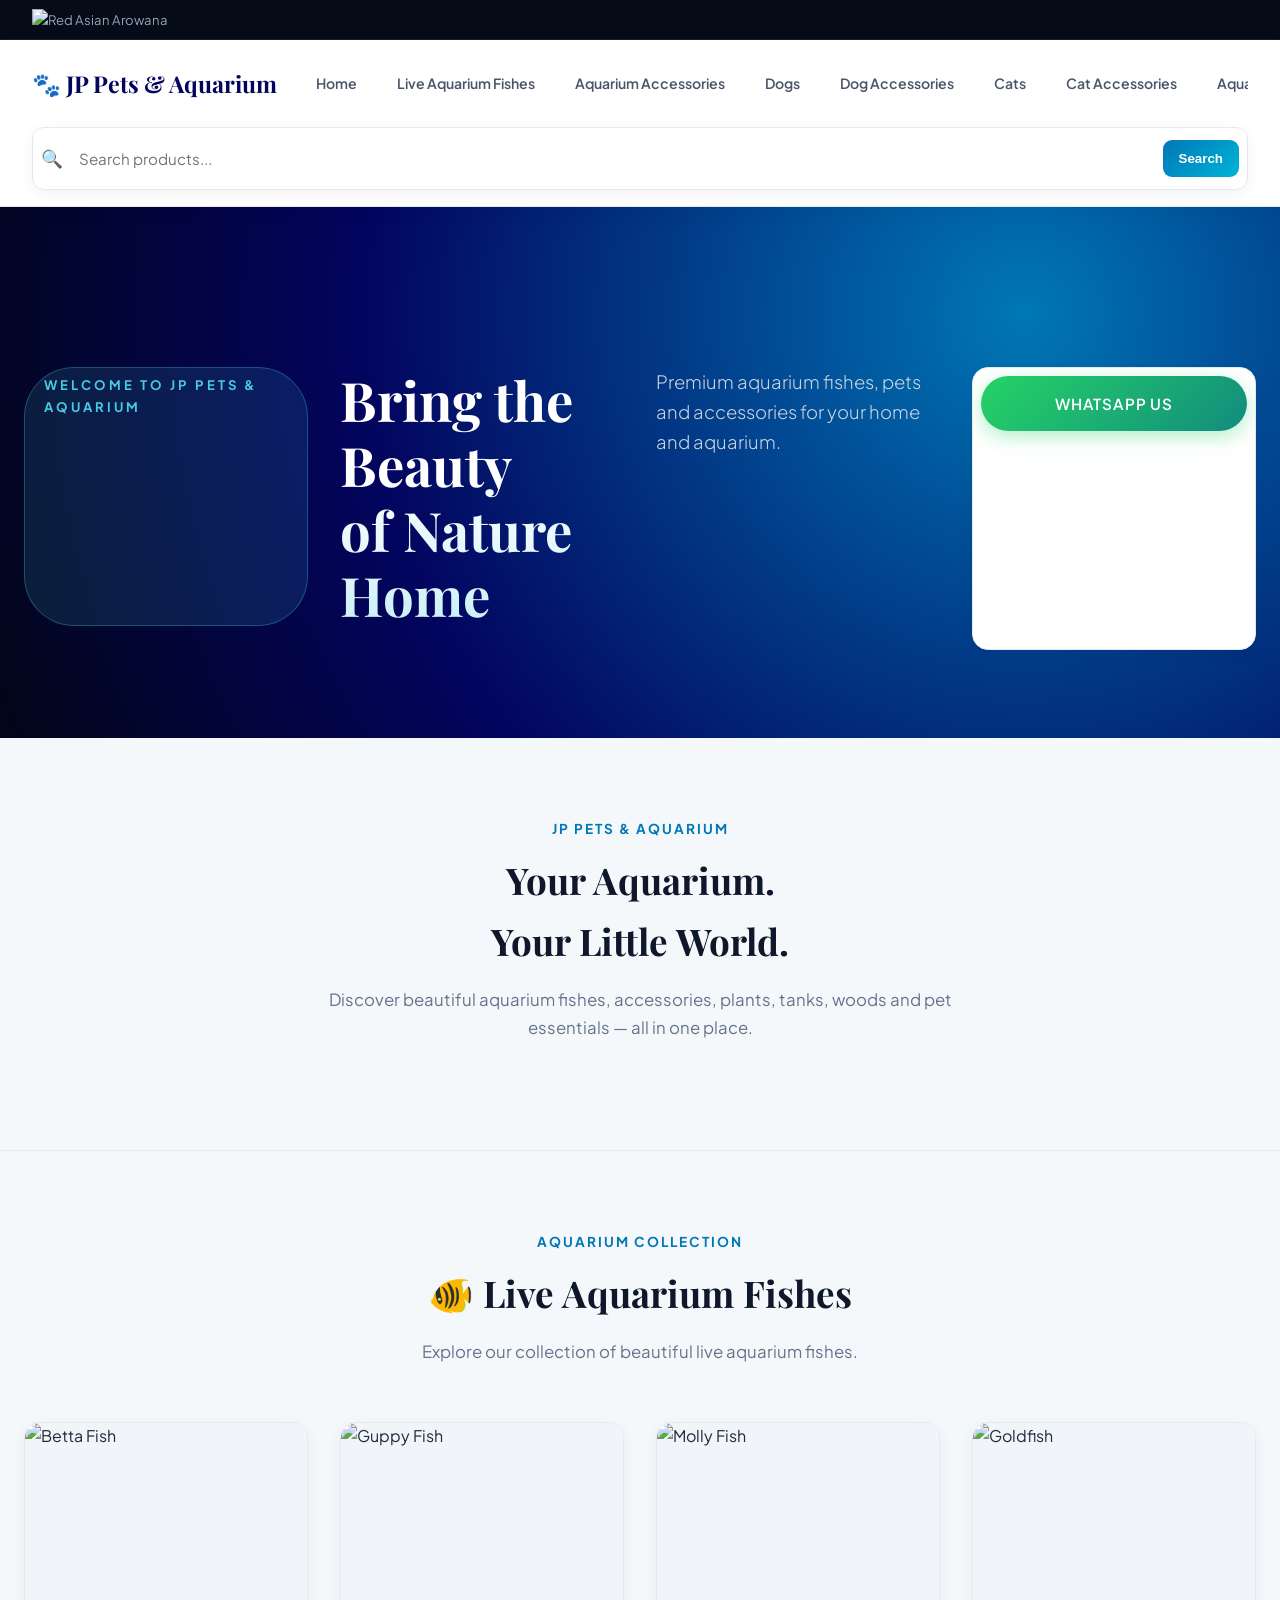
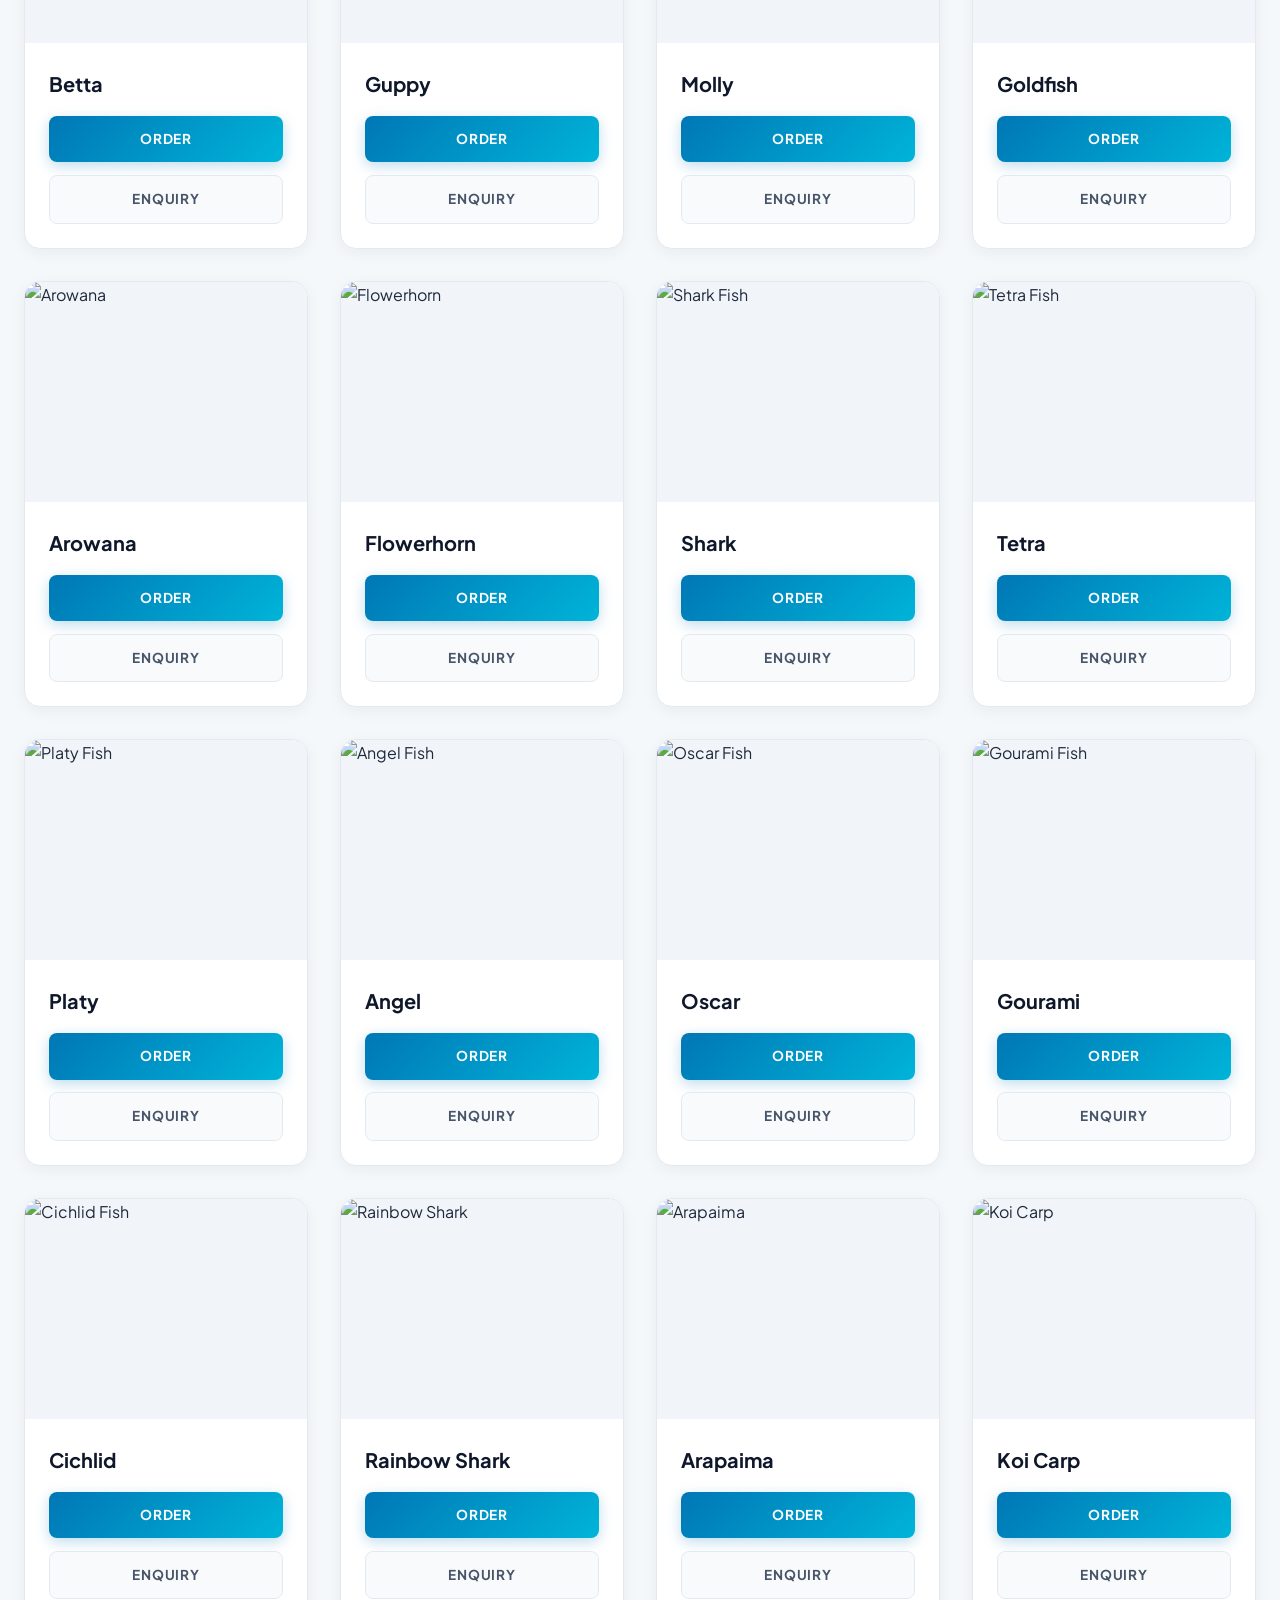
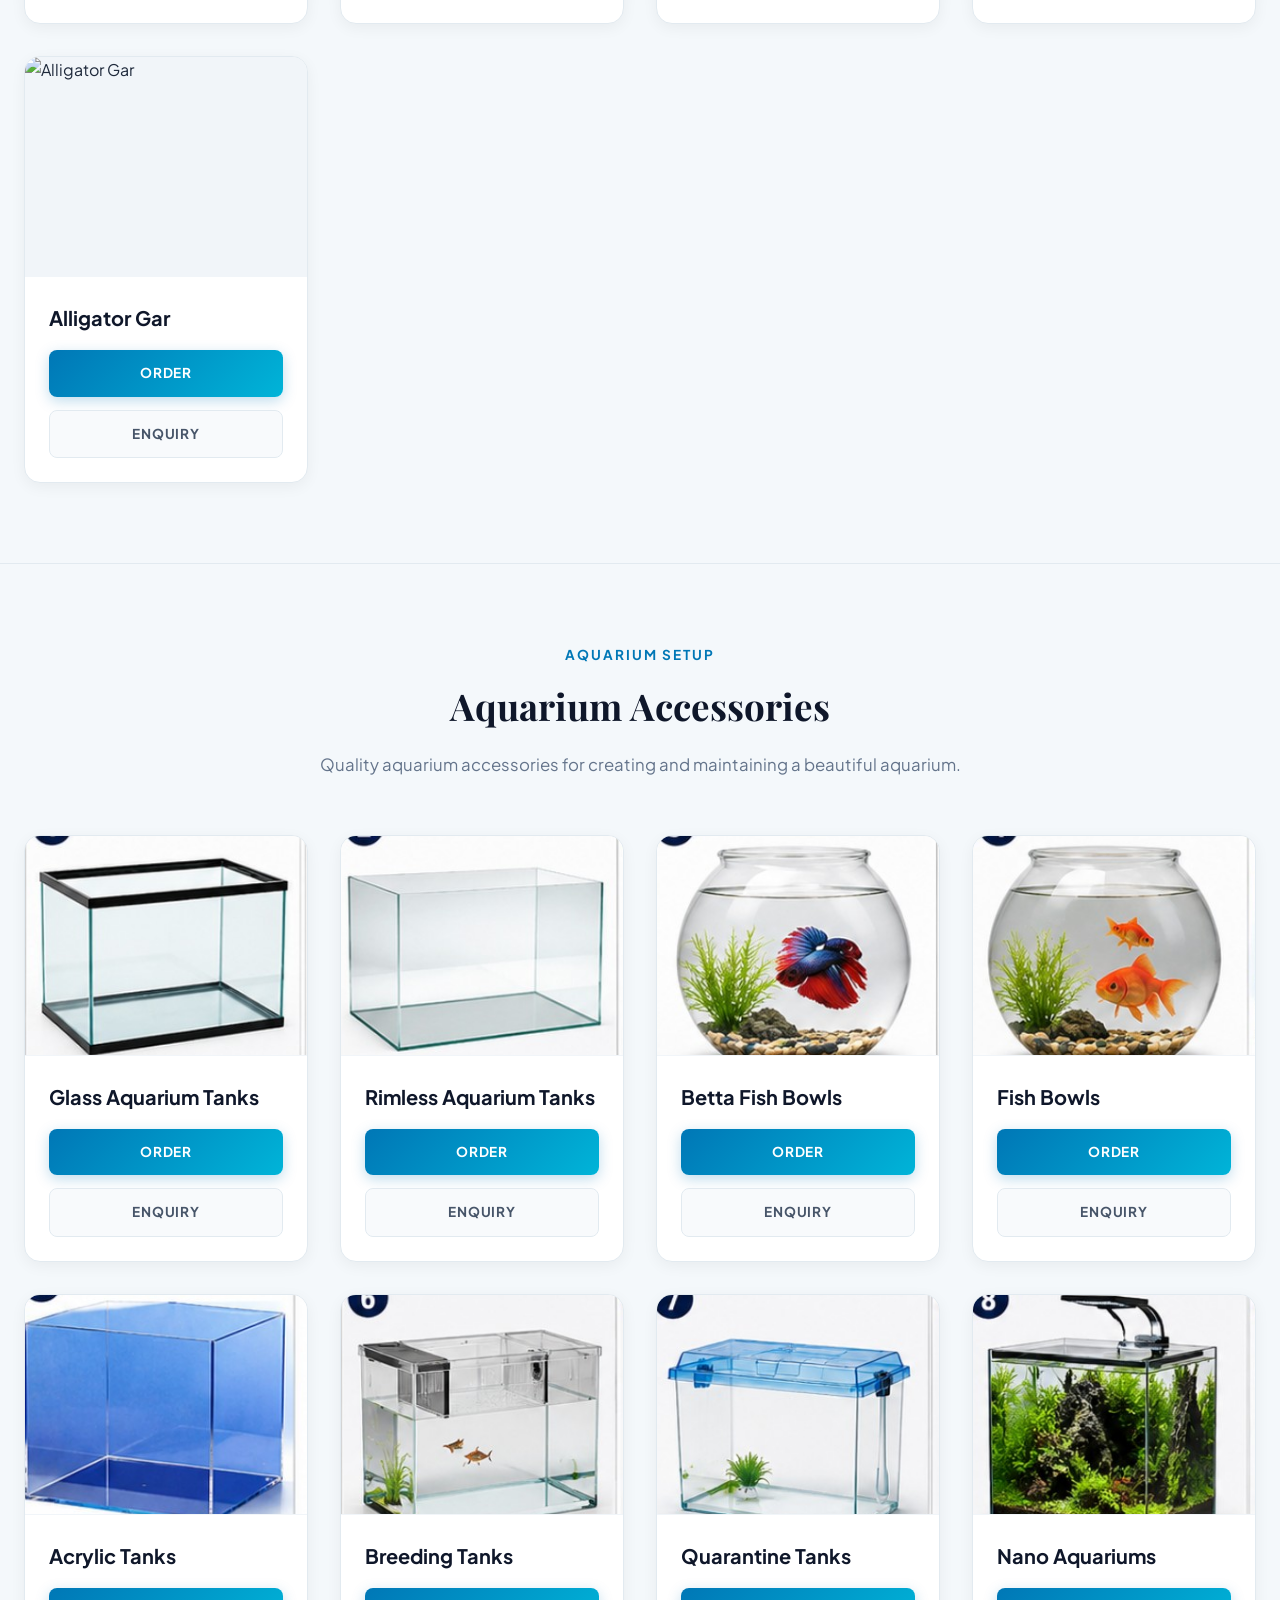
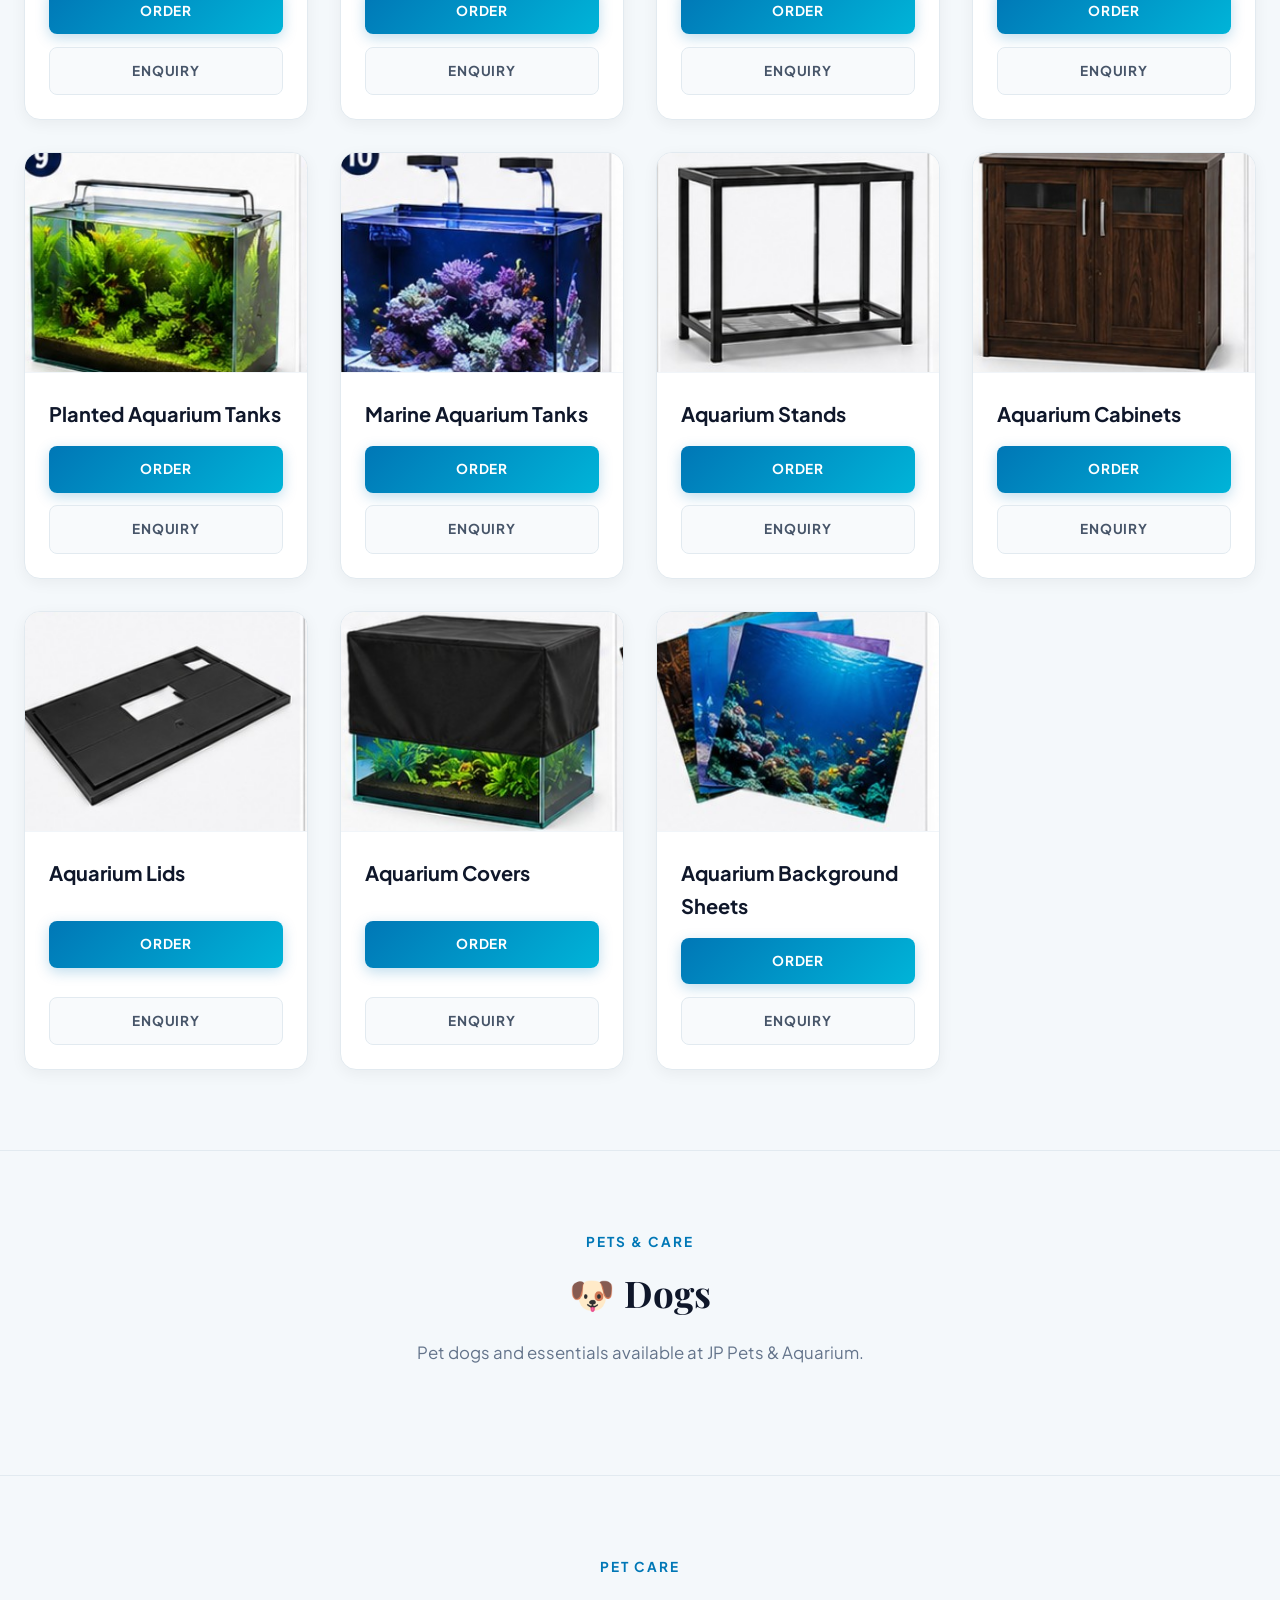
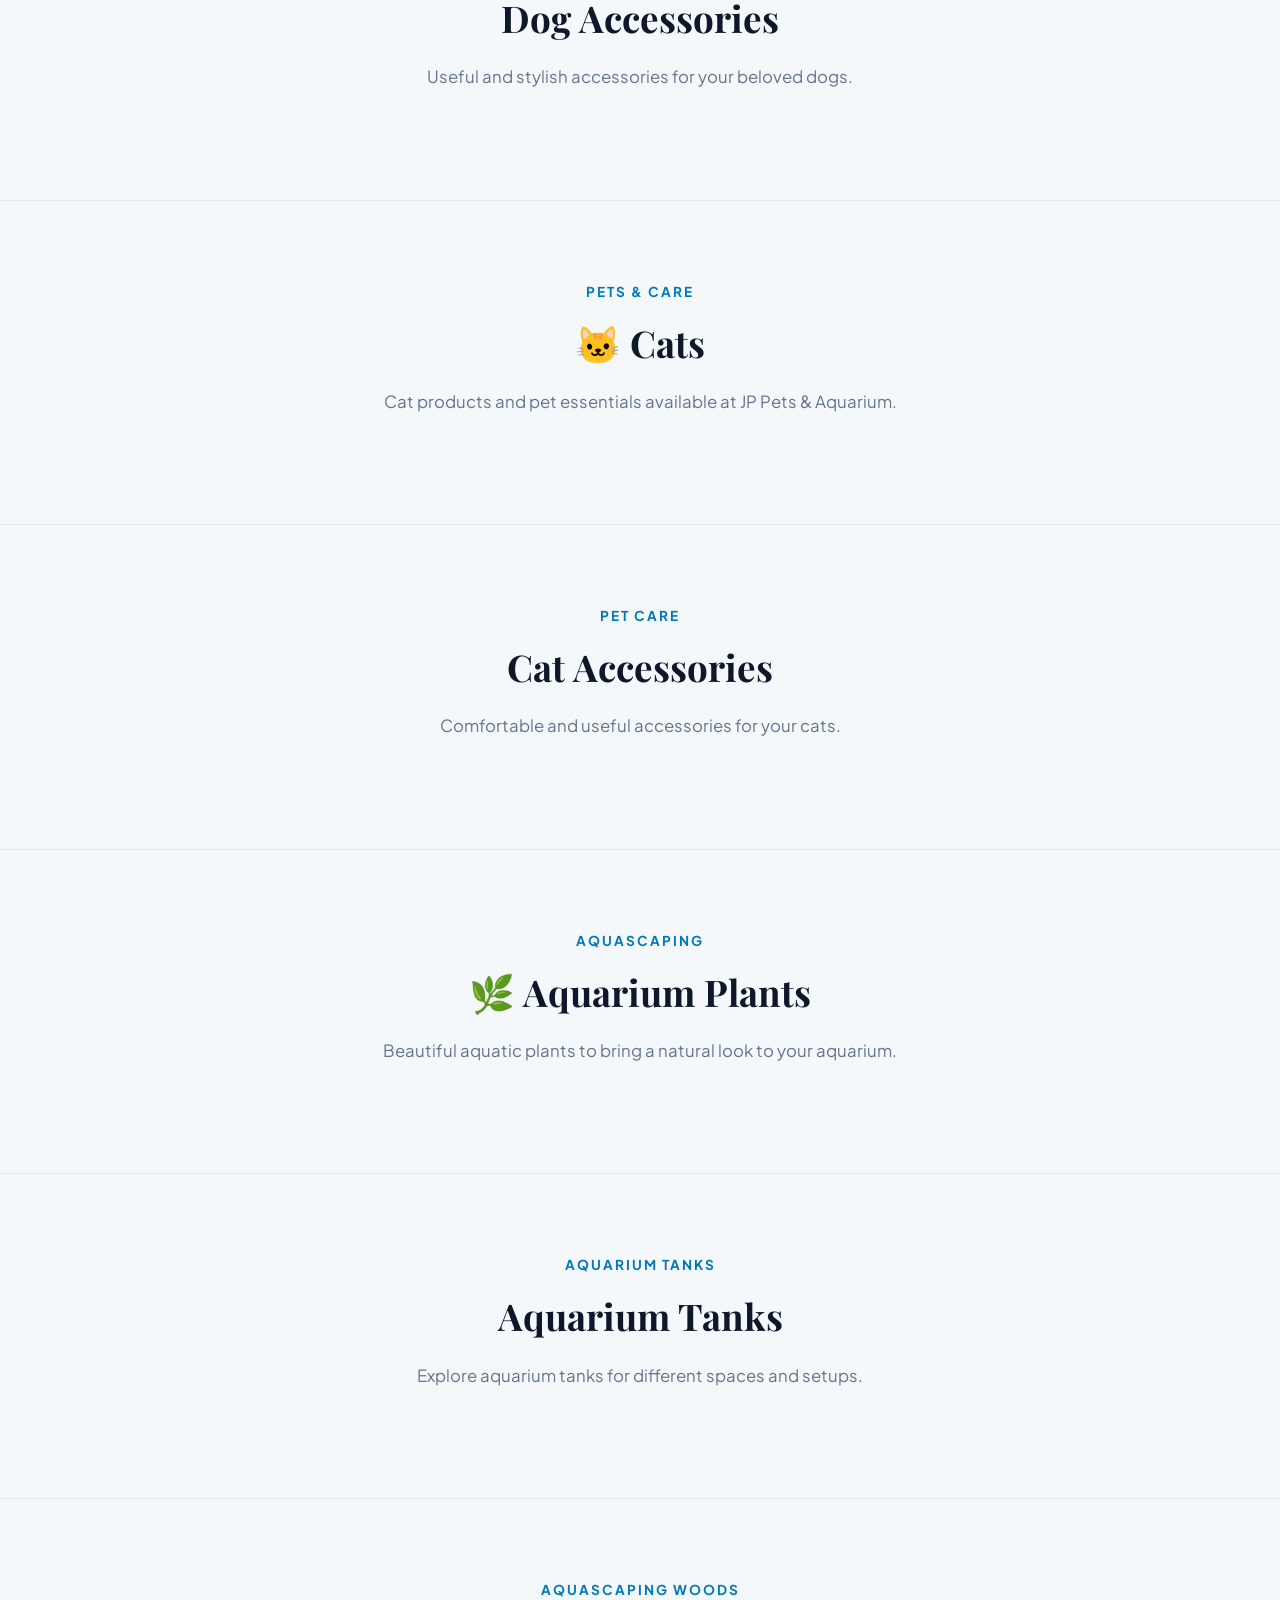
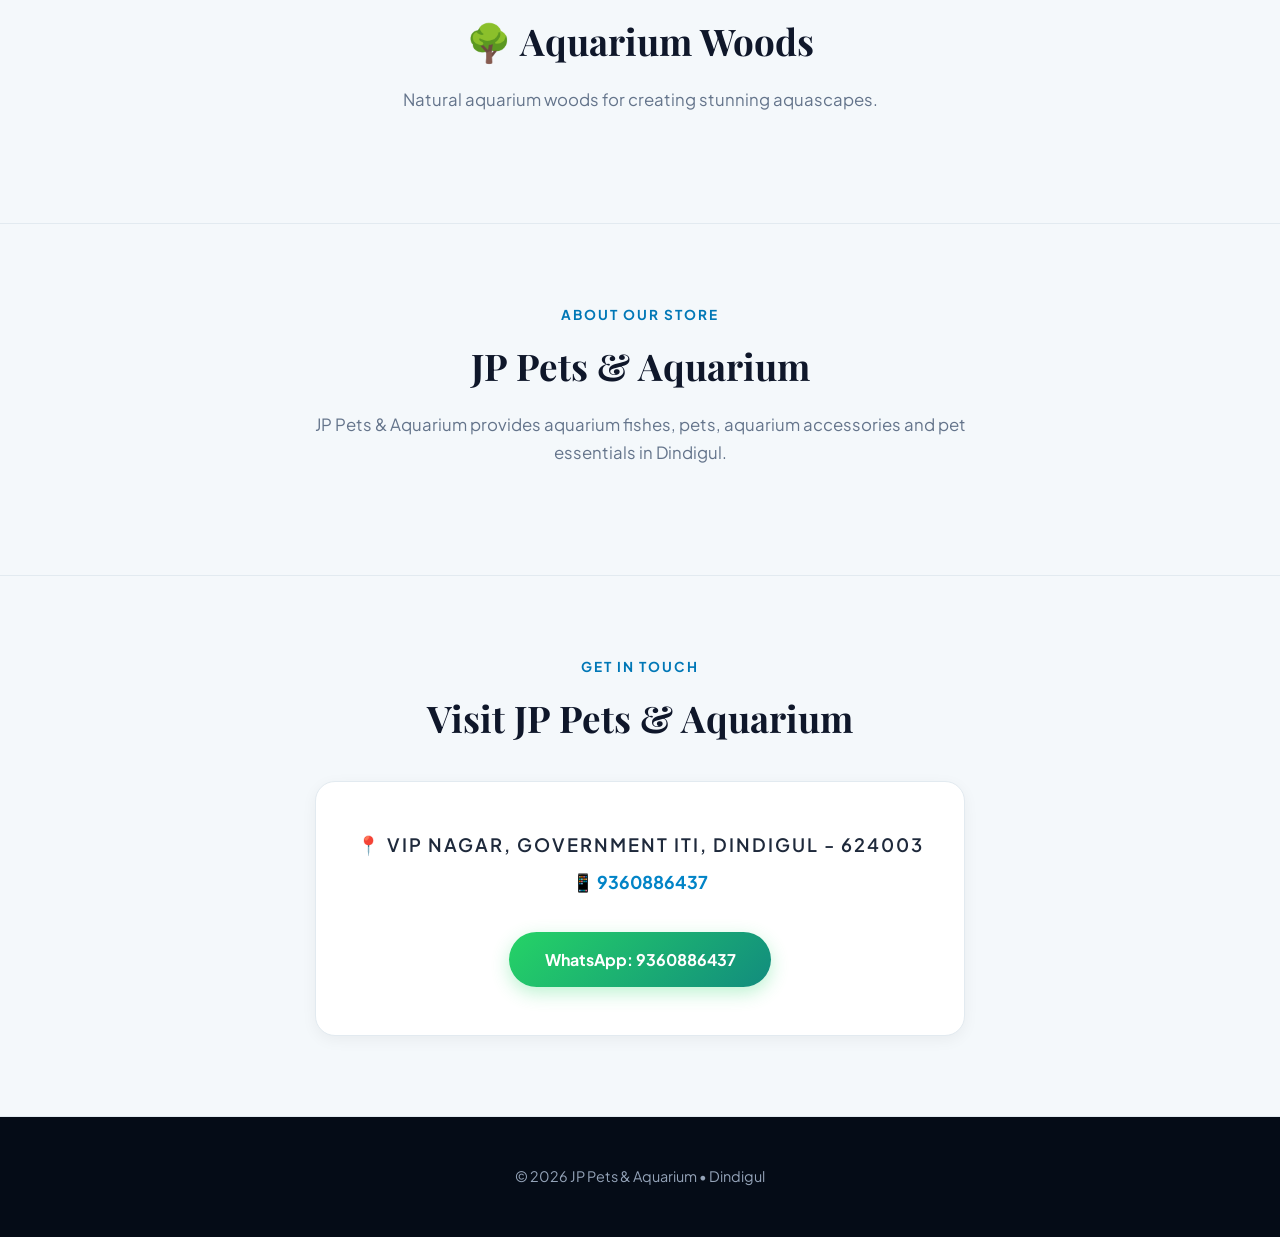
==== commit c4a677b6: "Update index.html" ====
--- a/index.html
+++ b/index.html
@@ -482,8 +482,8 @@
 <body>
 
 <div class="top-header">
-  <span>📍 VIP Nagar, Government ITI, Dindigul - 624003</span>
-  <span>Direct WhatsApp: <a href="https://wa.me/919360886437">📱 9360886437</a></span>
+  <img src="https://commons.wikimedia.org/wiki/Special:FilePath/Red_Asian_Arowana_%283371113925%29.jpg"
+       alt="Red Asian Arowana">
 </div>
 
 <header>
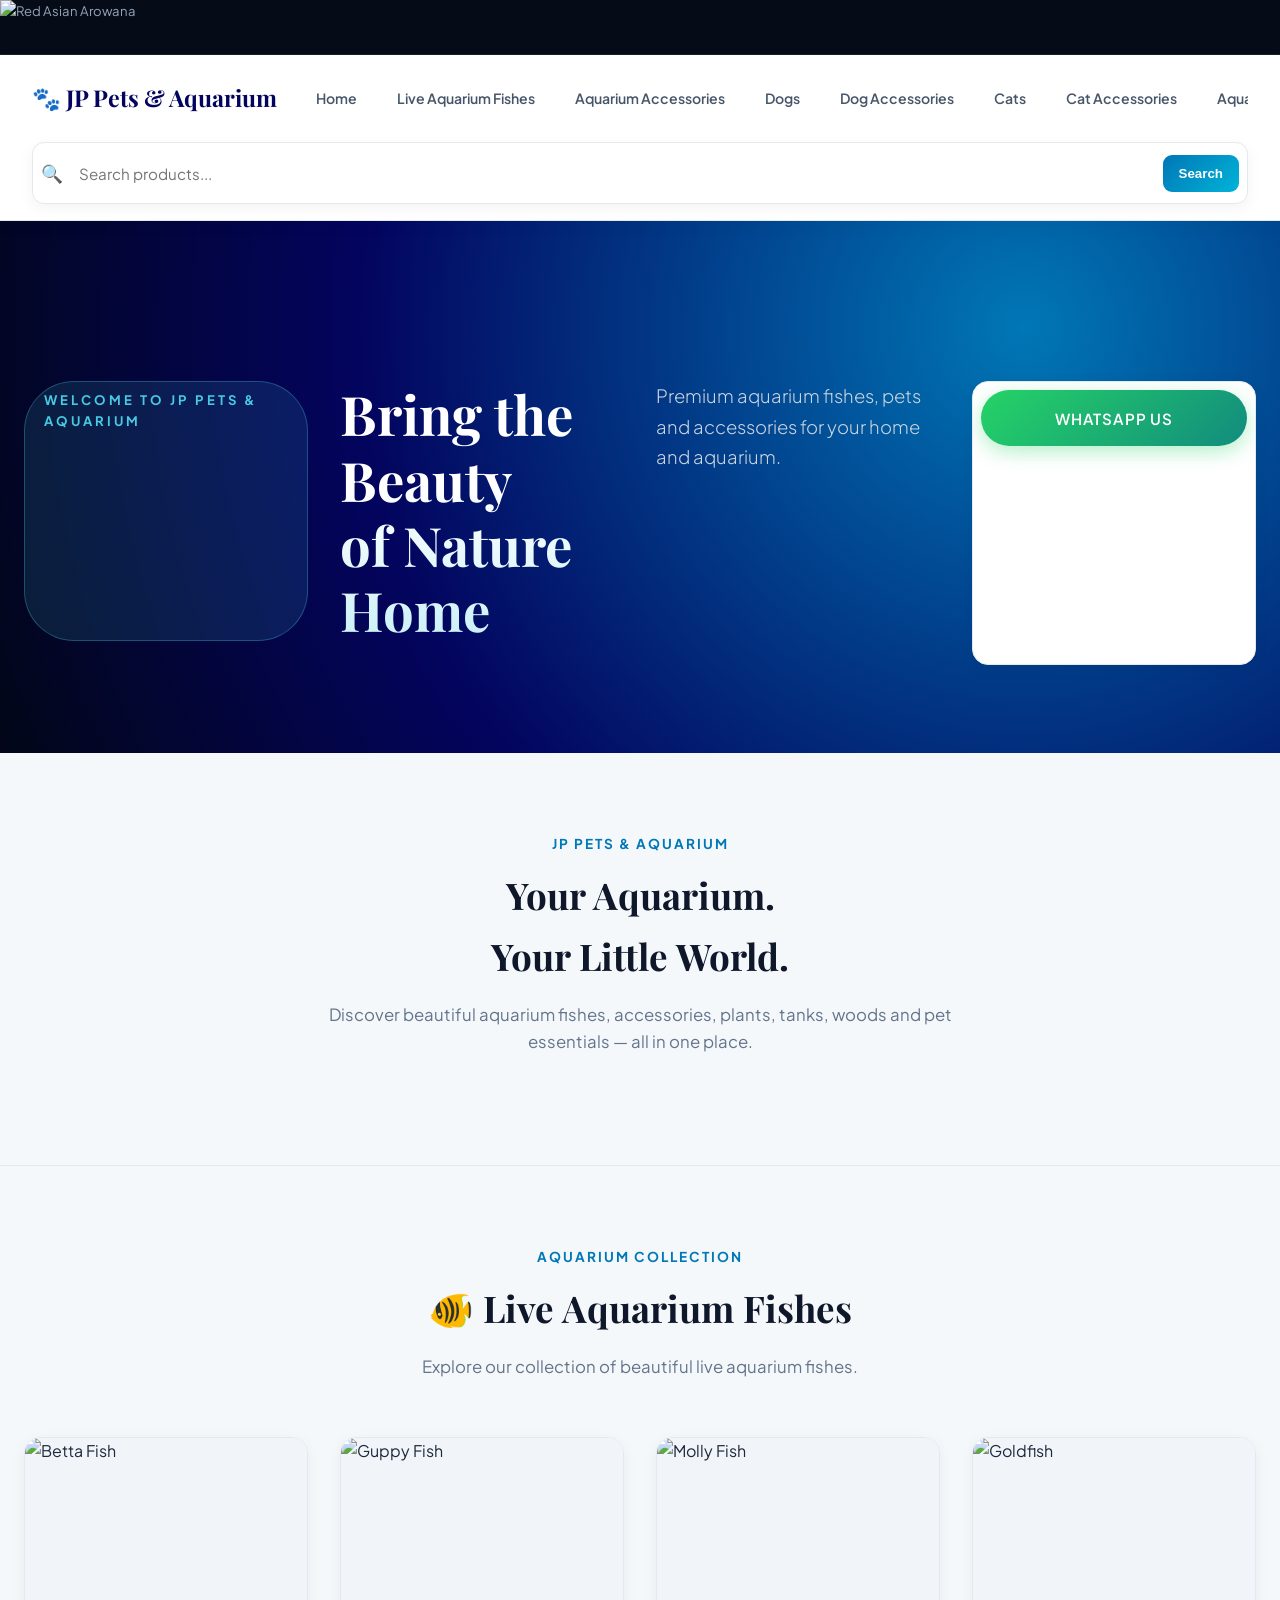
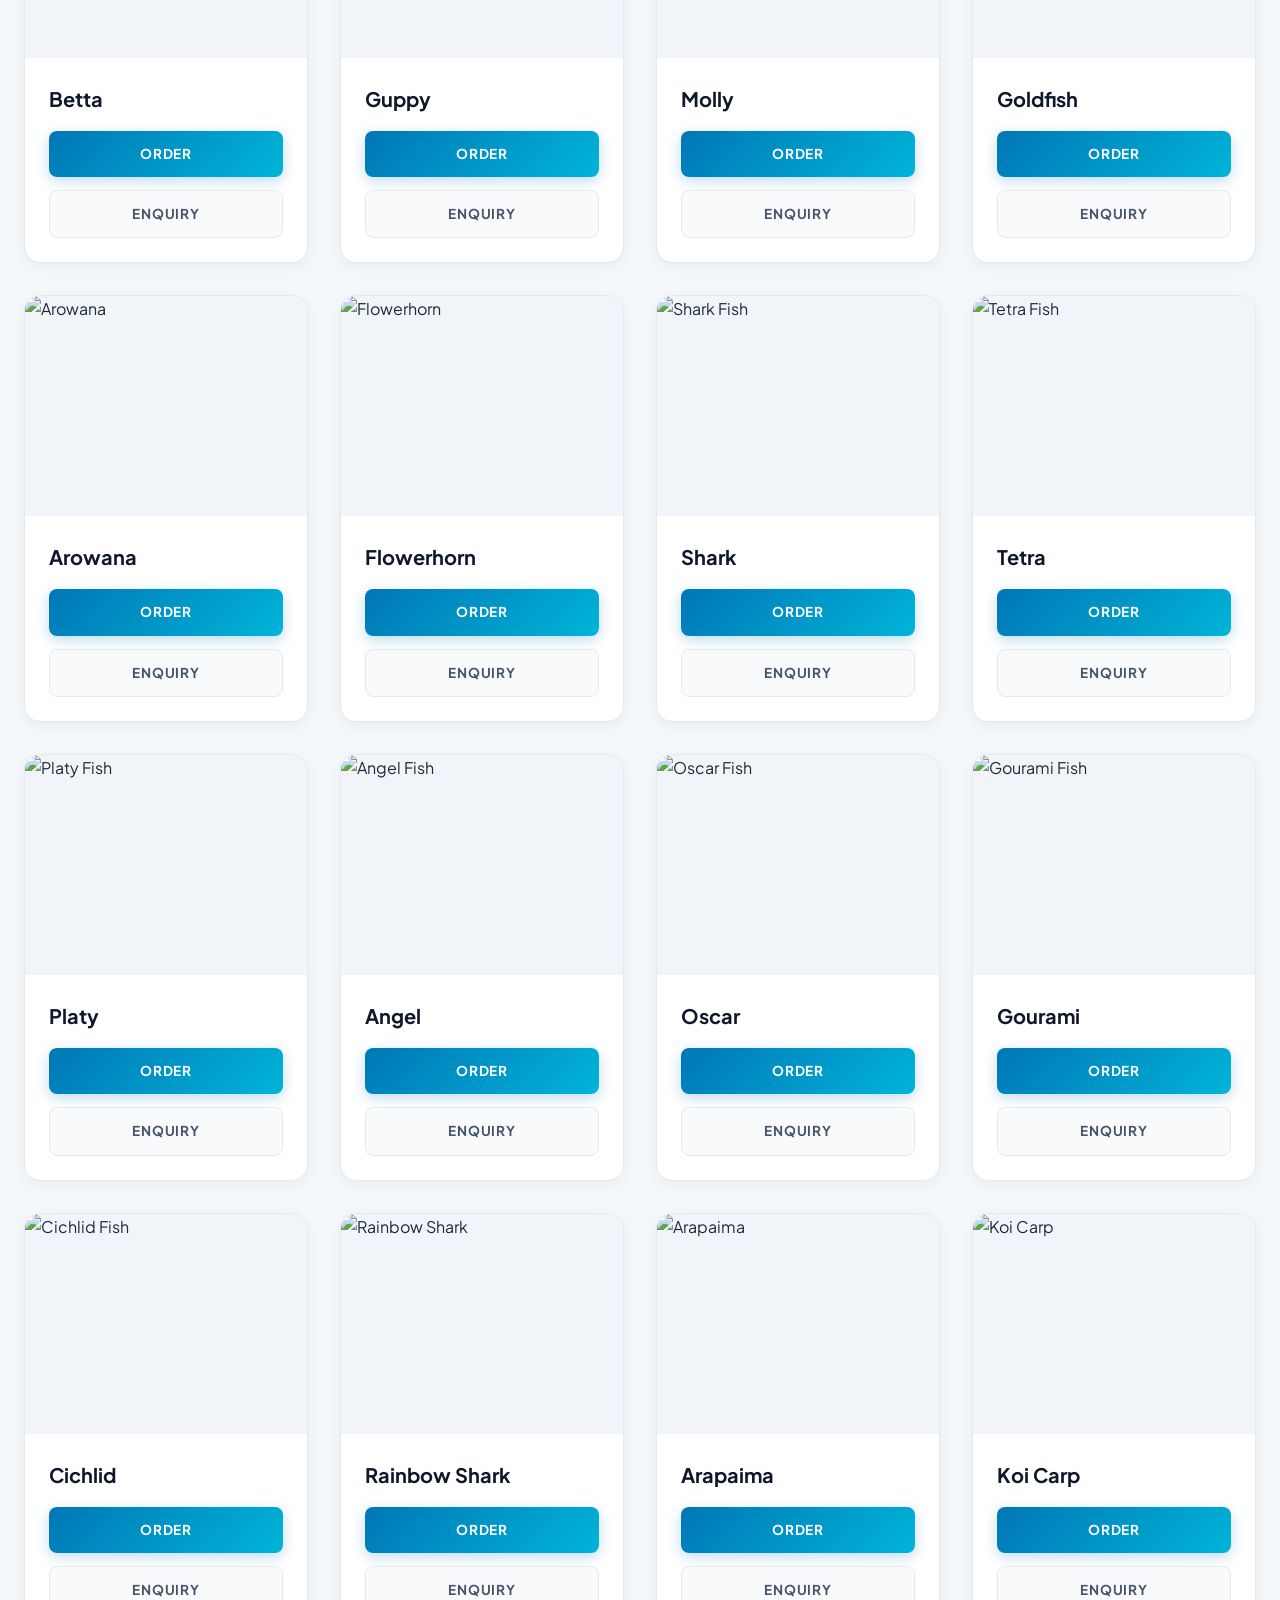
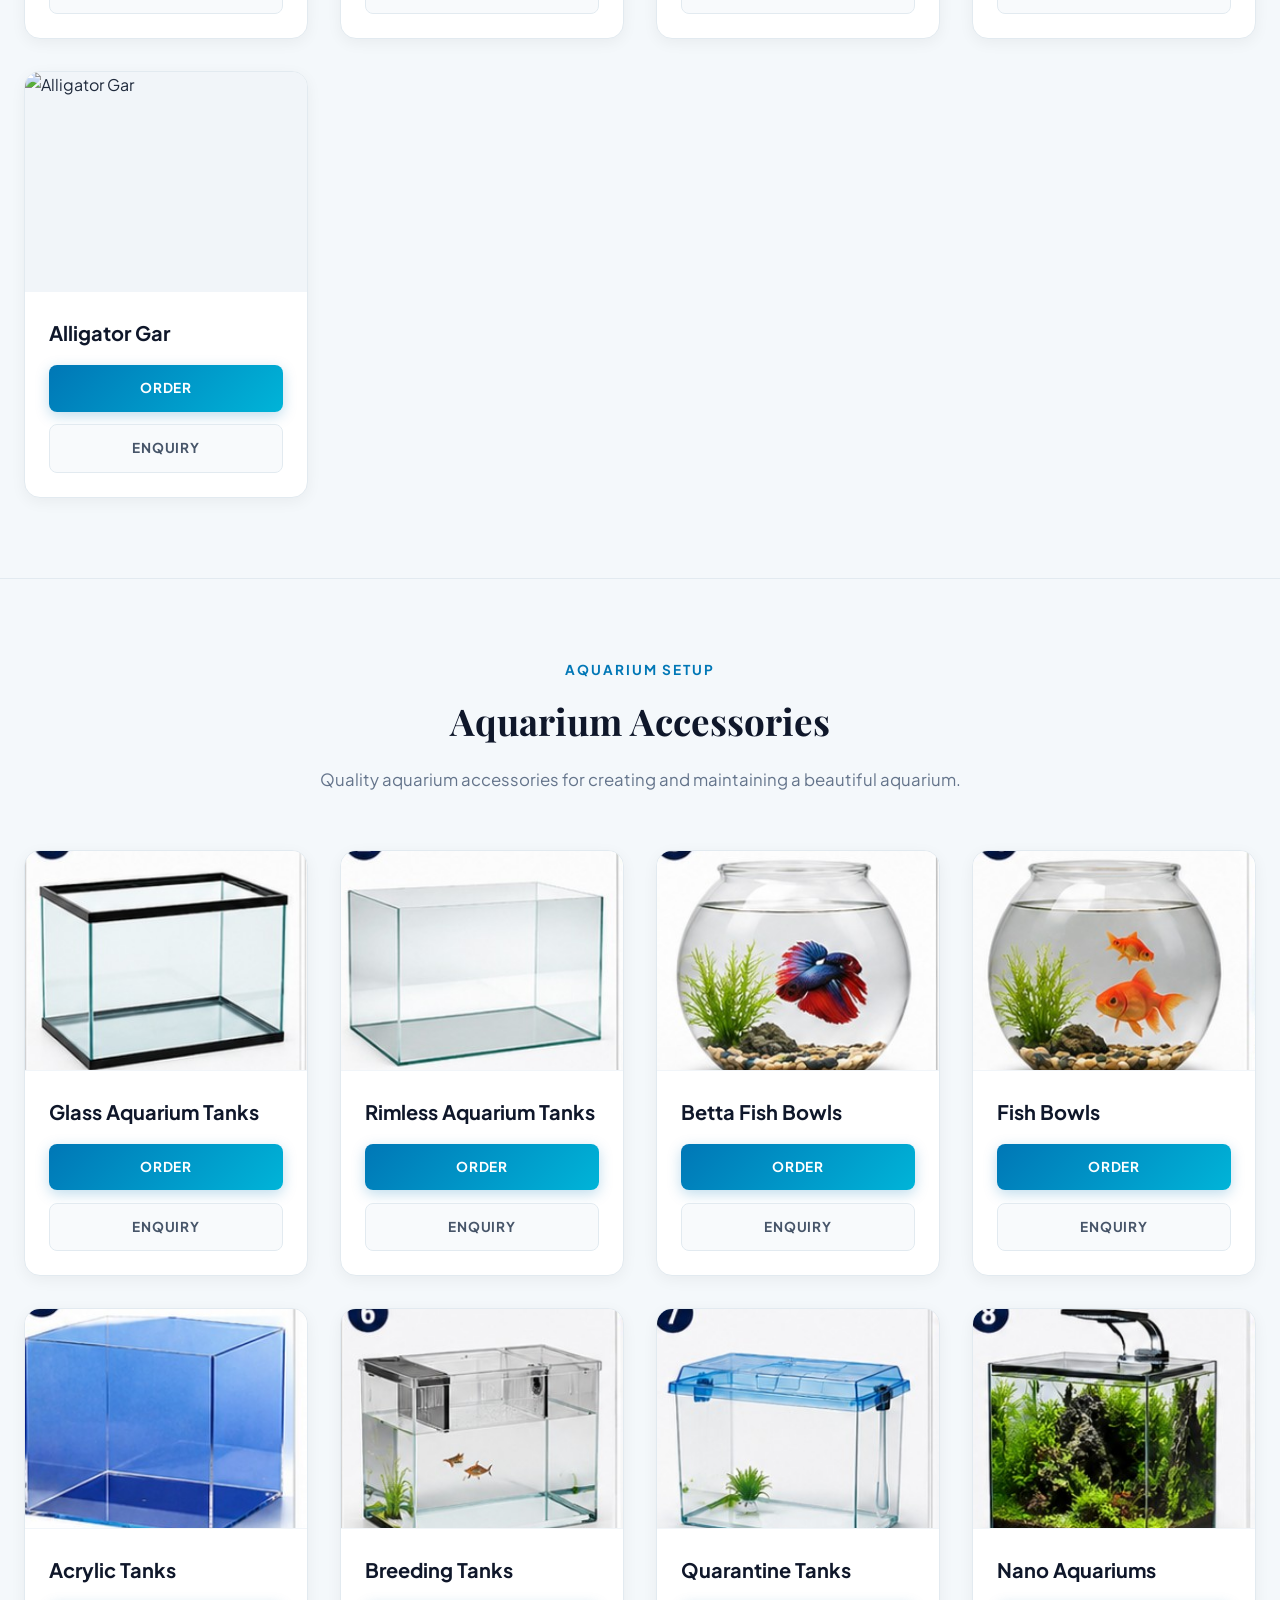
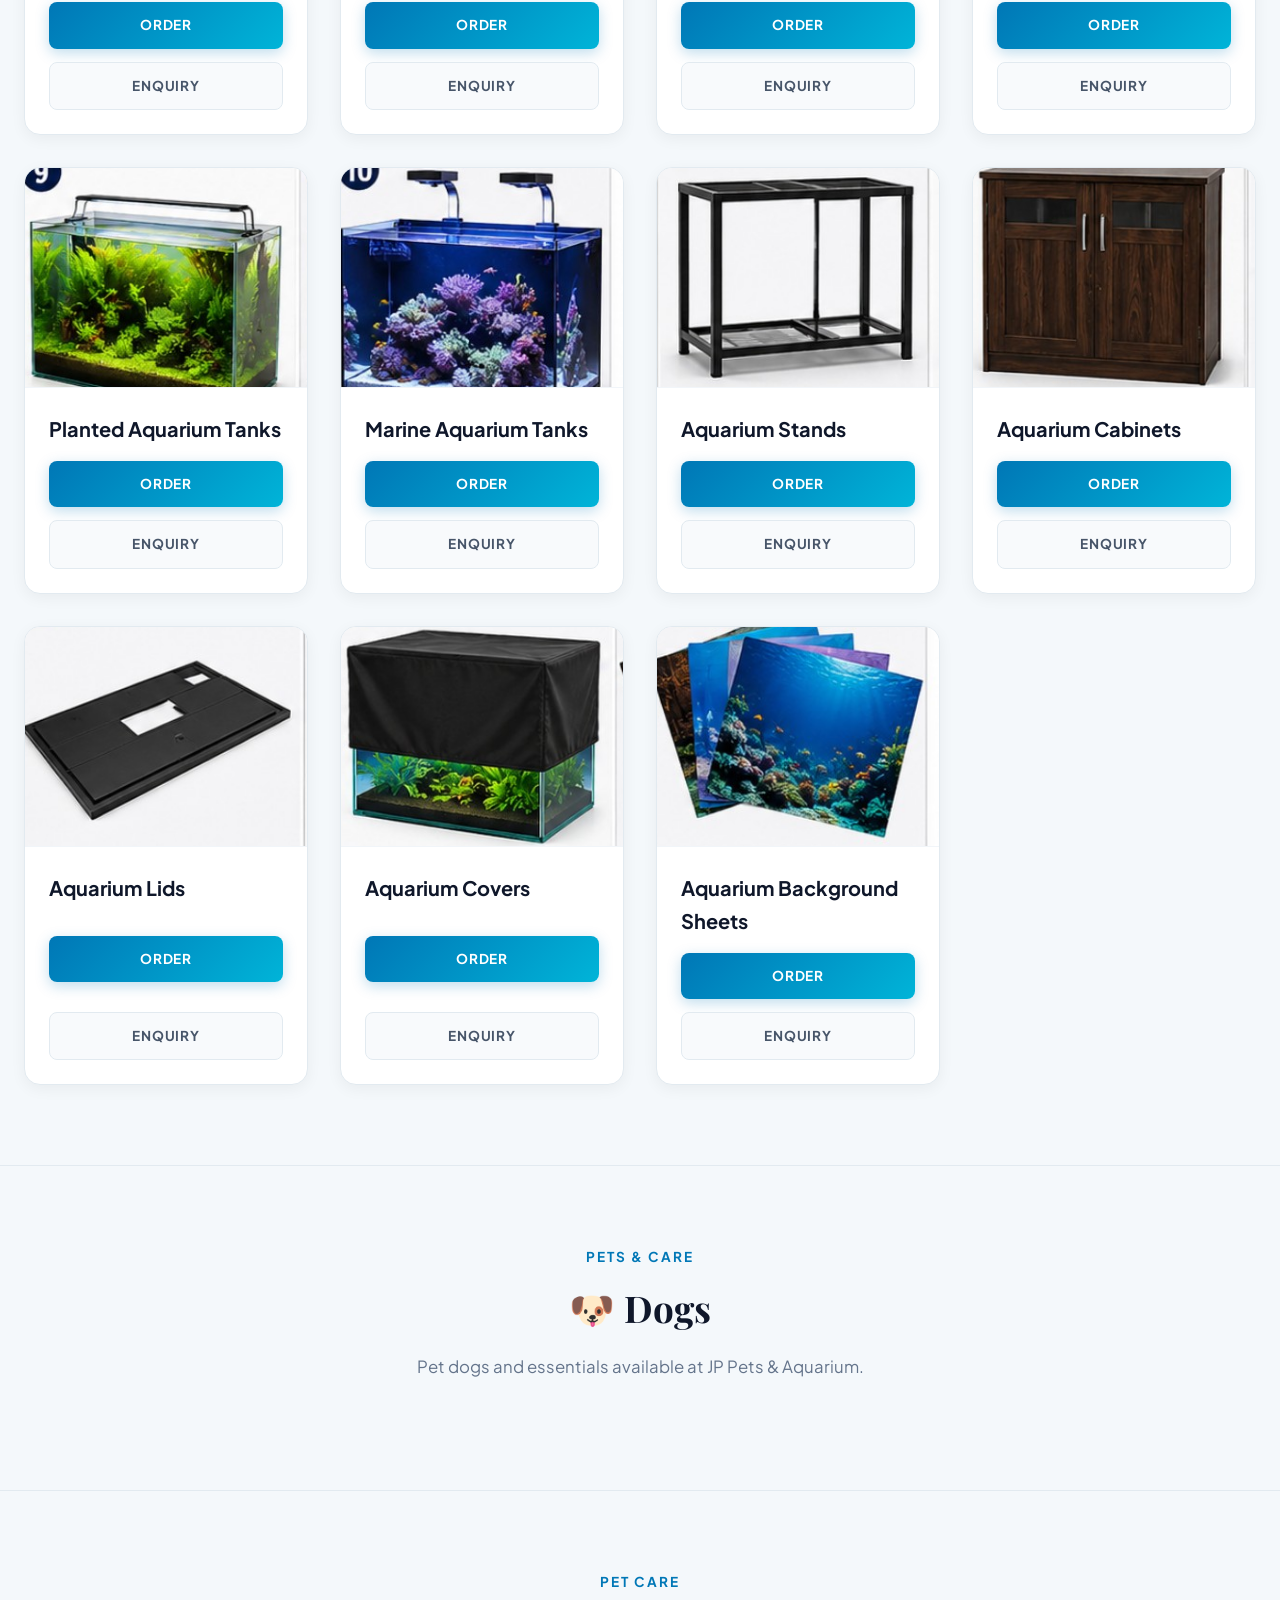
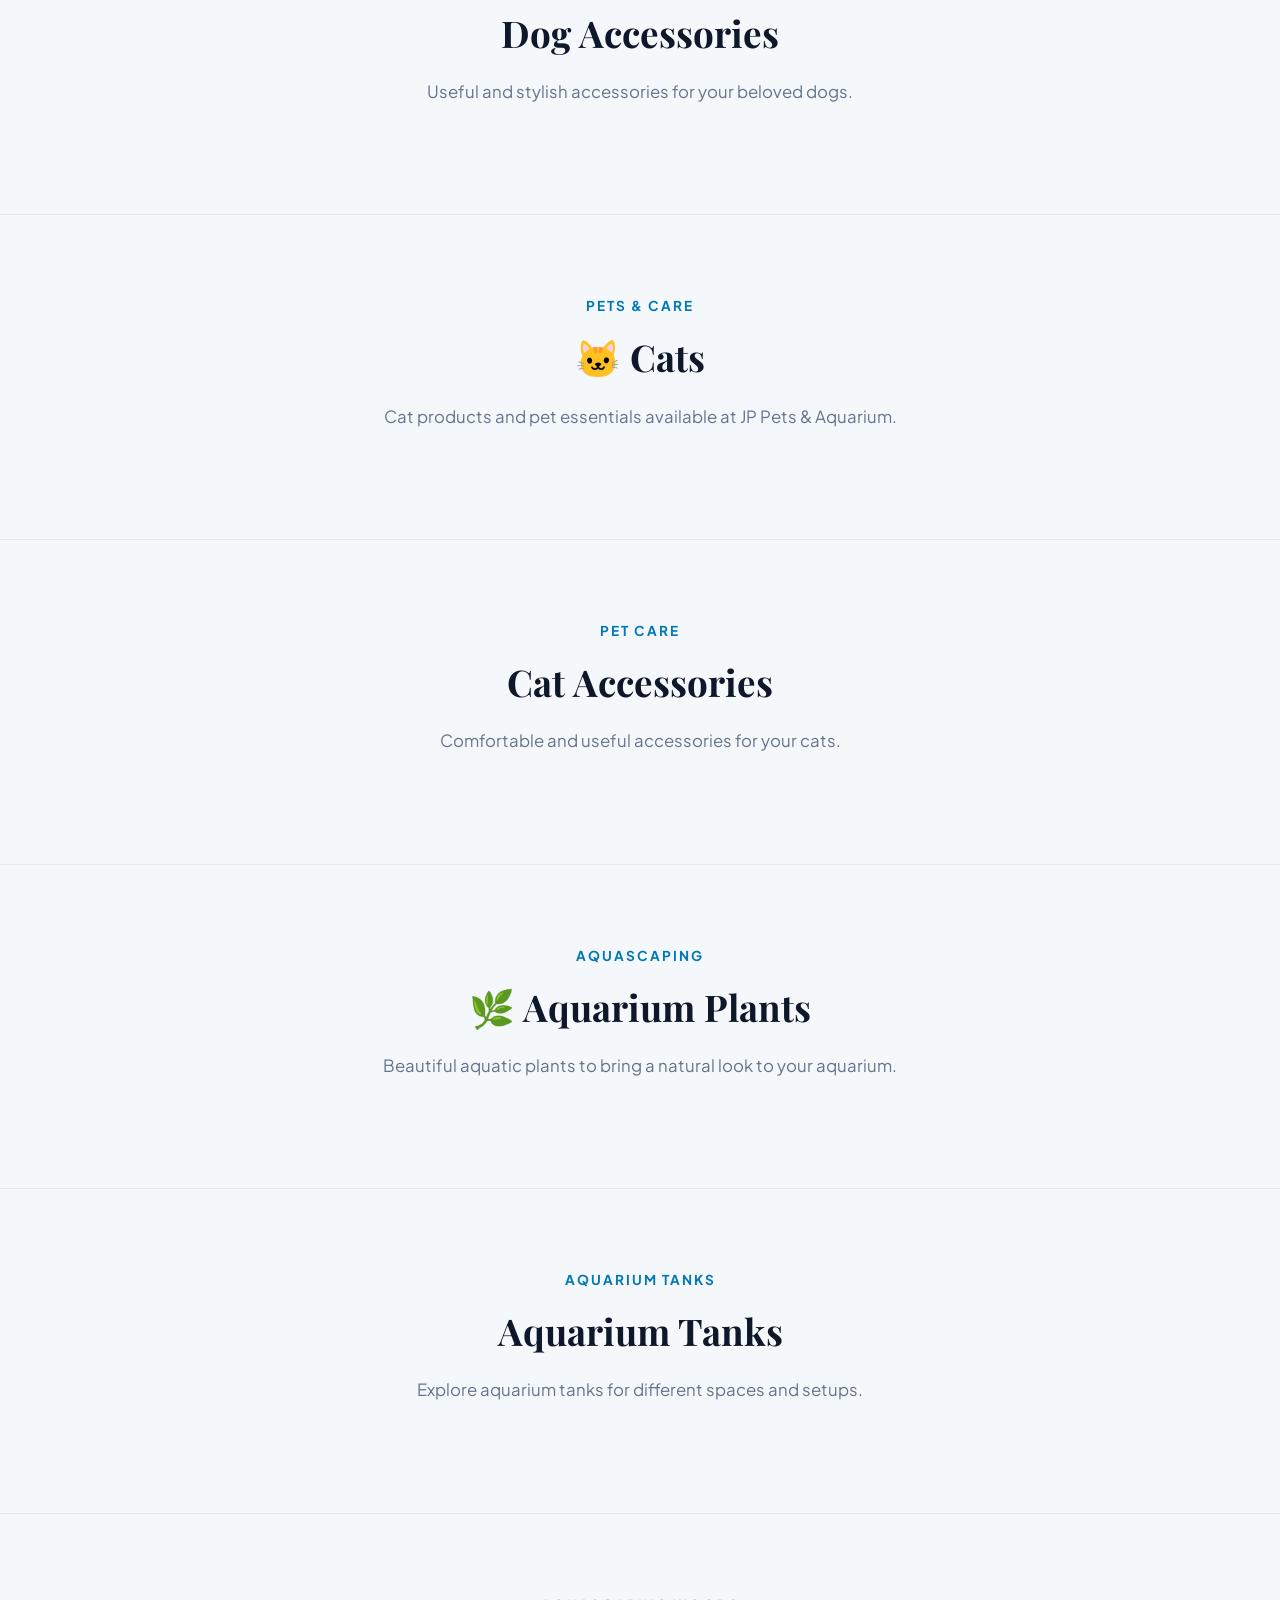
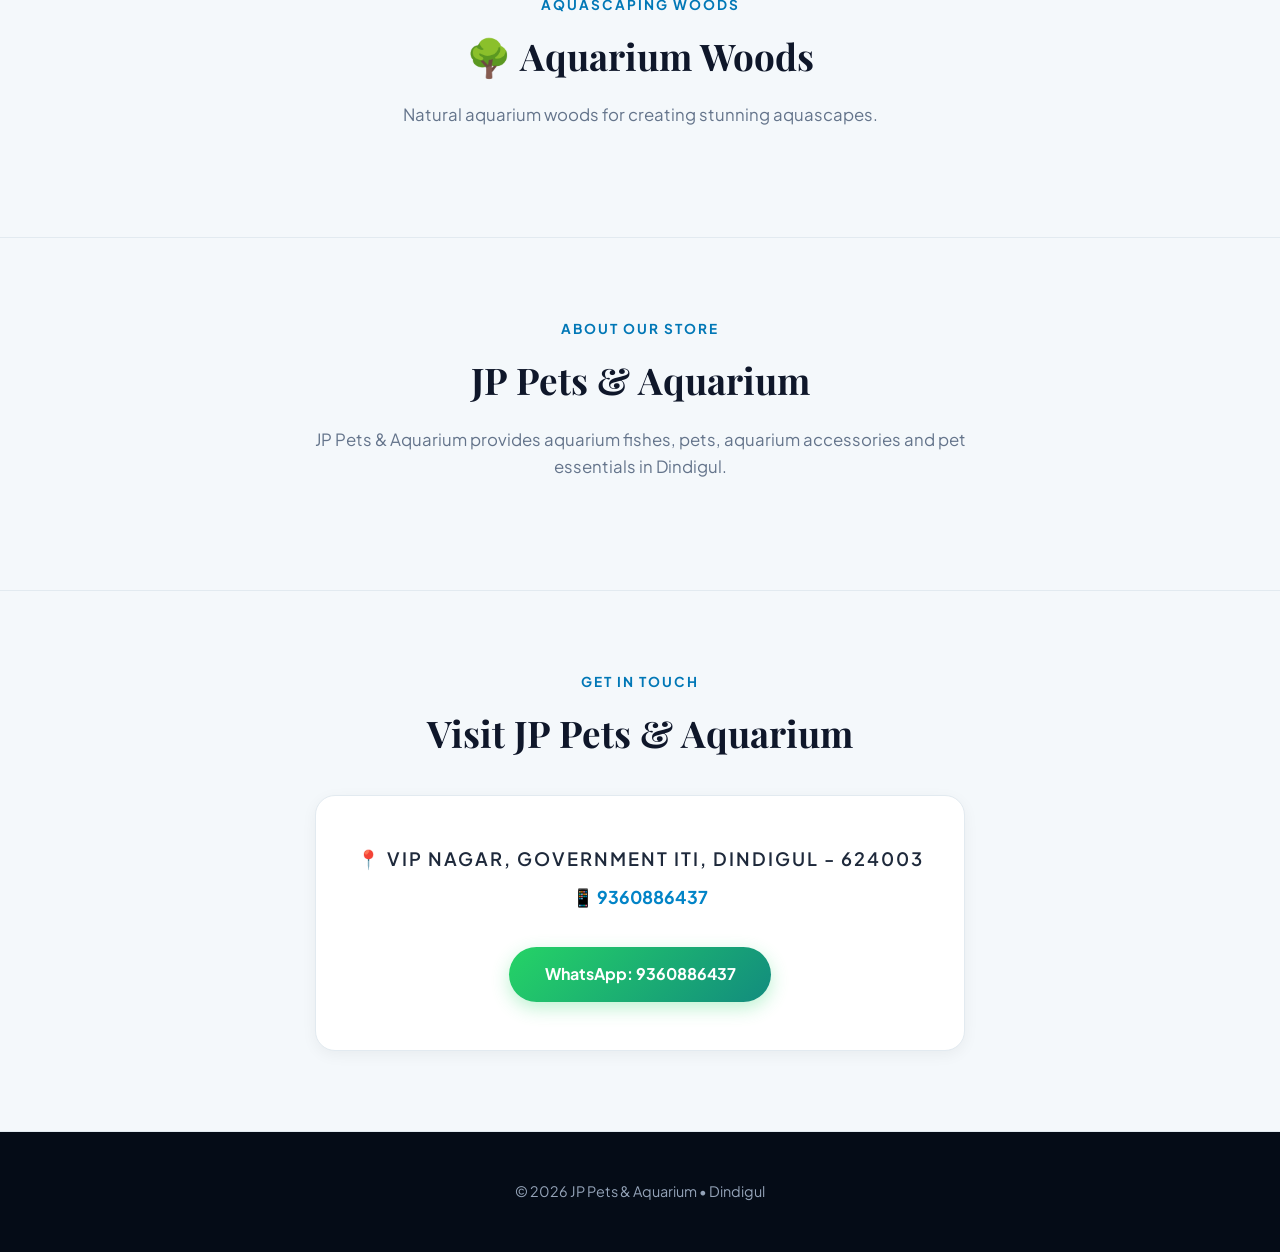
==== commit b2a87add: "Update index.html" ====
--- a/index.html
+++ b/index.html
@@ -476,6 +476,22 @@
   .search-box button {
     padding: 0.65rem 0.8rem;
   }
+}
+.top-header {
+  height: 55px;
+  padding: 0;
+  display: flex;
+  justify-content: center;
+  align-items: center;
+  overflow: hidden;
+}
+
+.top-header img {
+  width: 100%;
+  height: 55px;
+  object-fit: cover;
+  object-position: center;
+  display: block;
 }
   </style>
 </head>
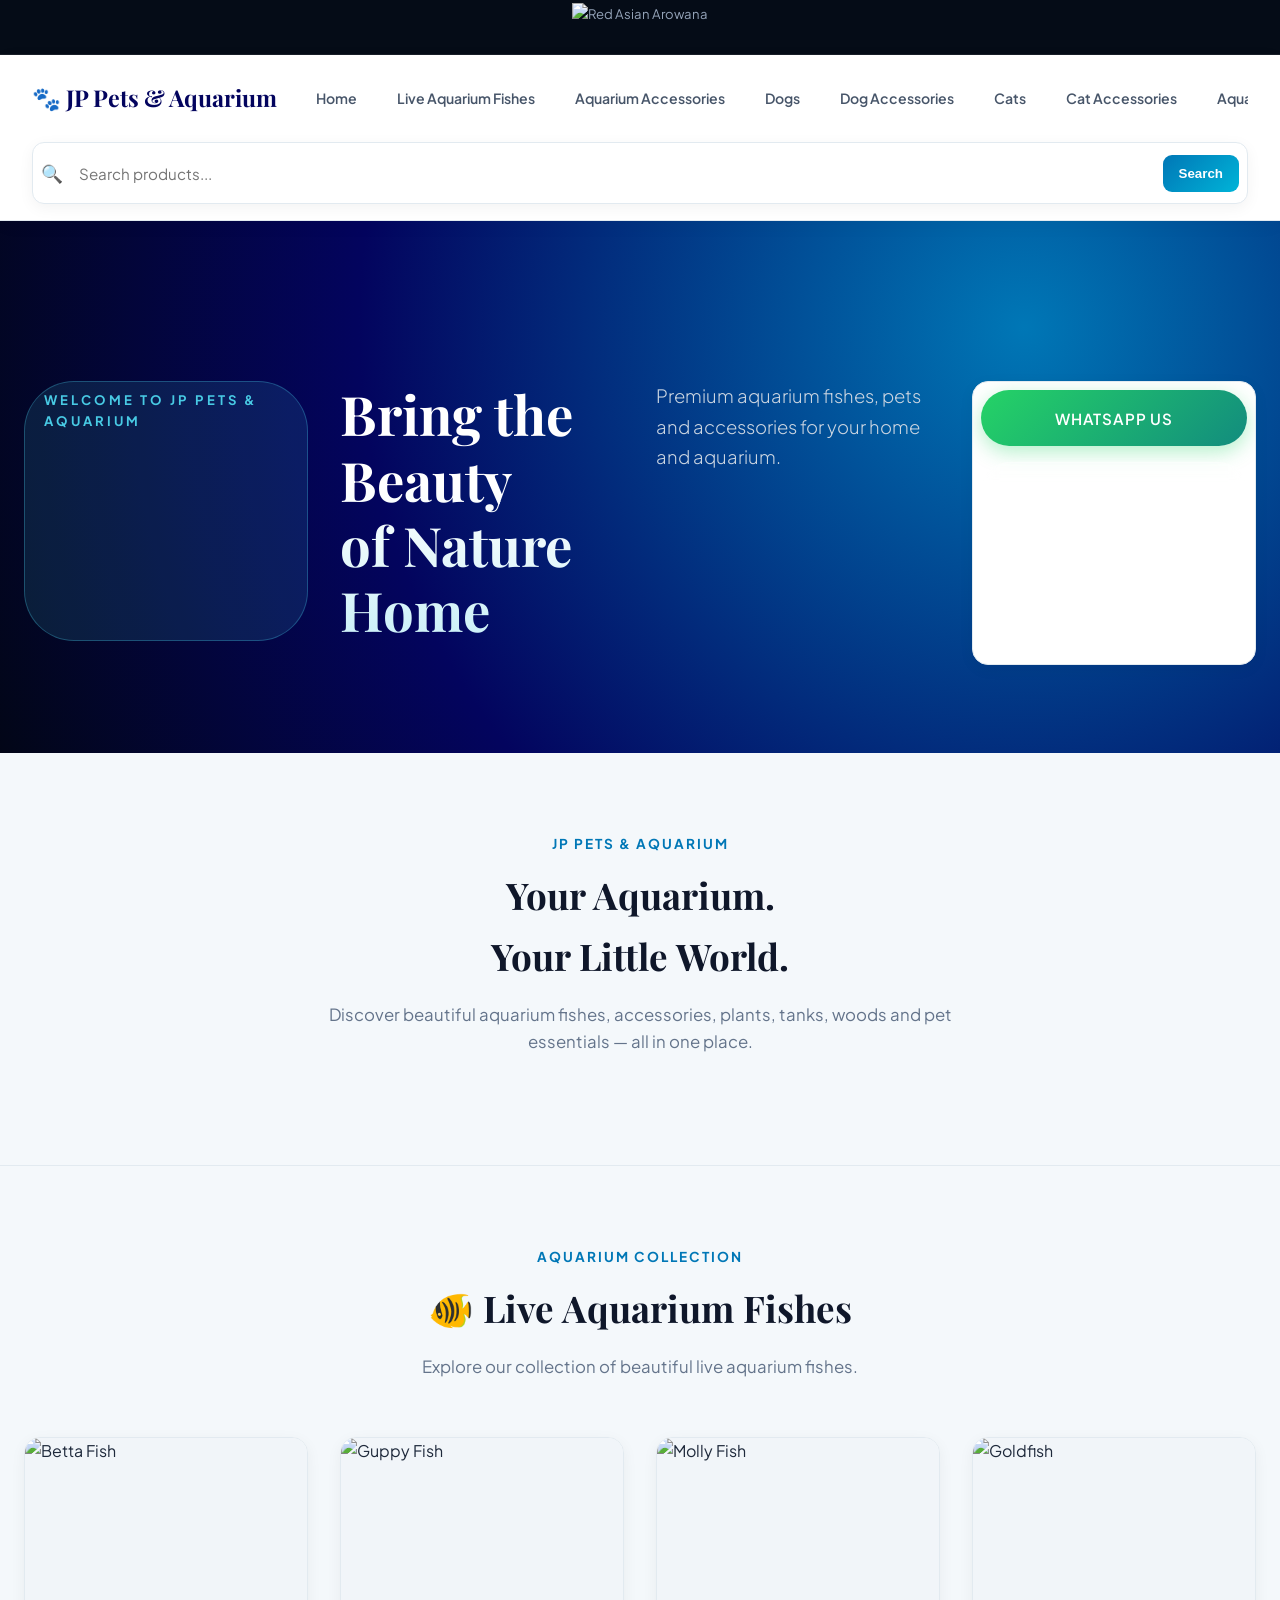
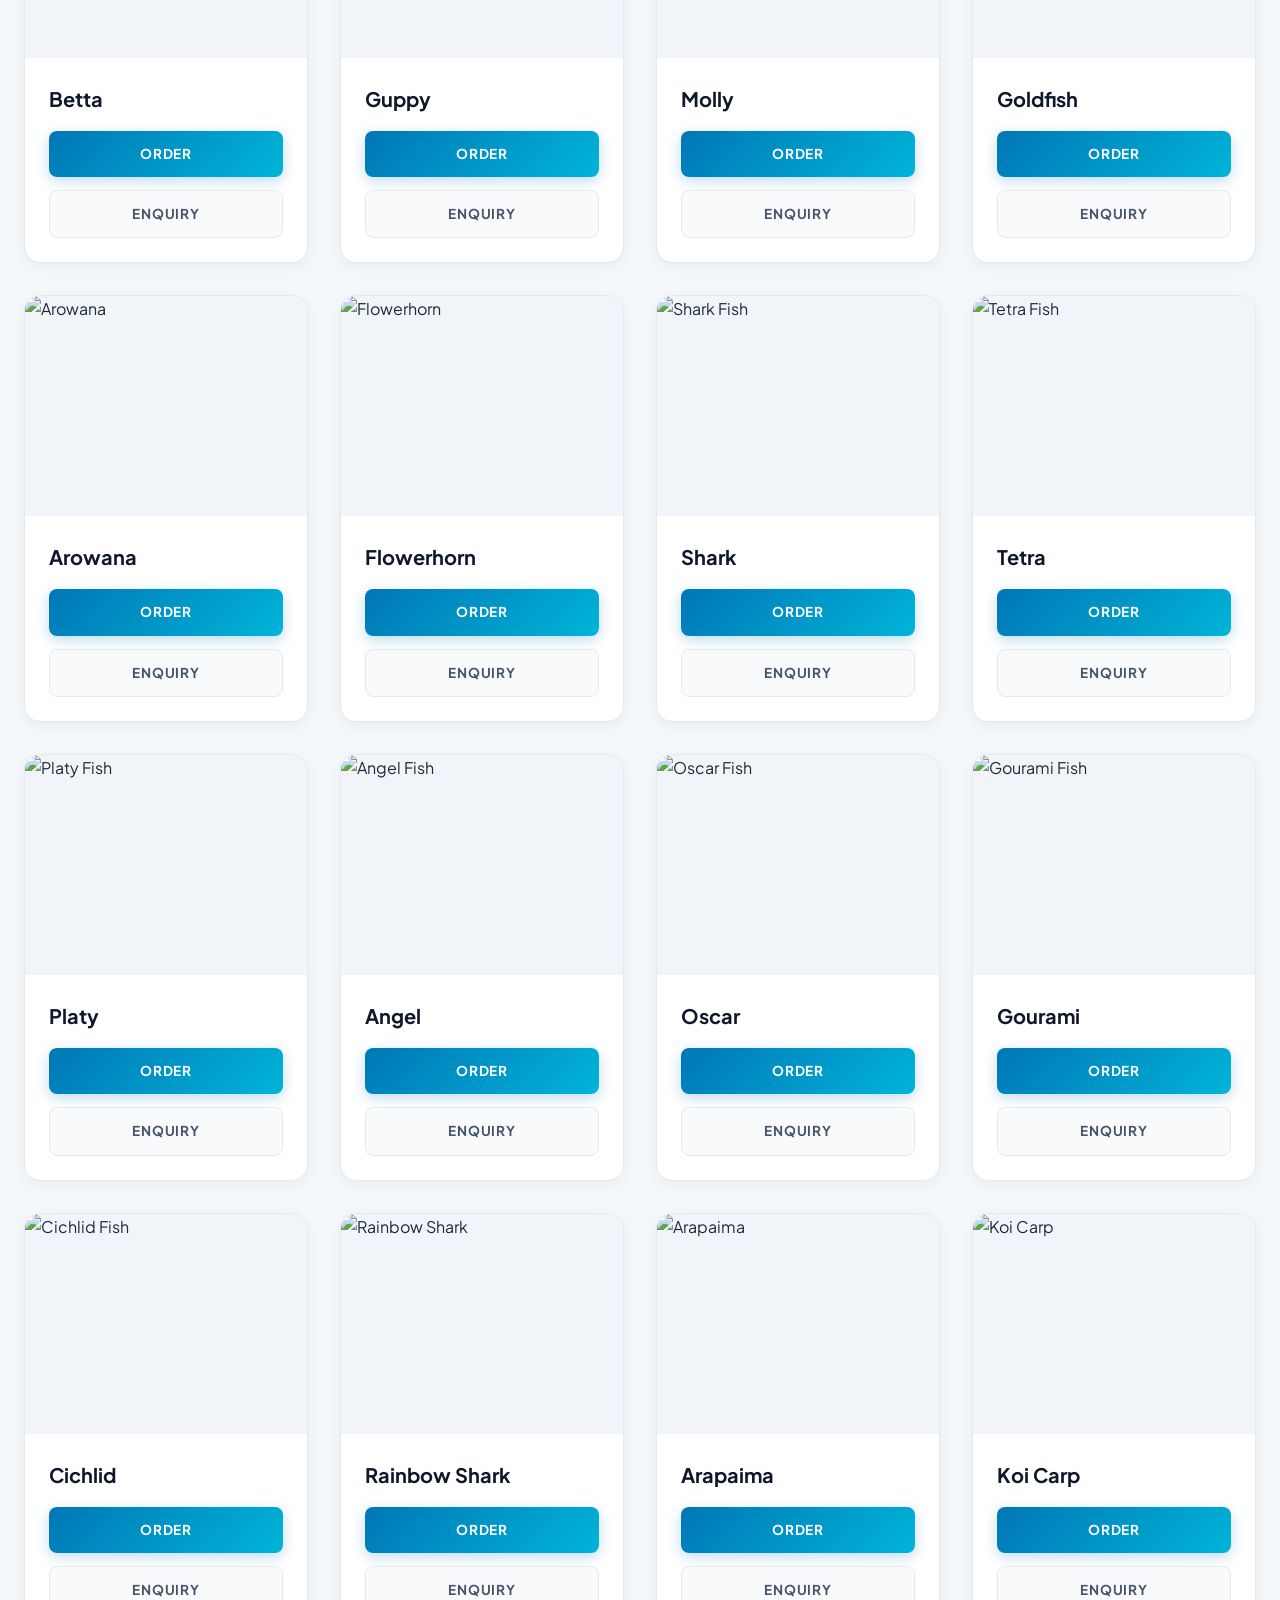
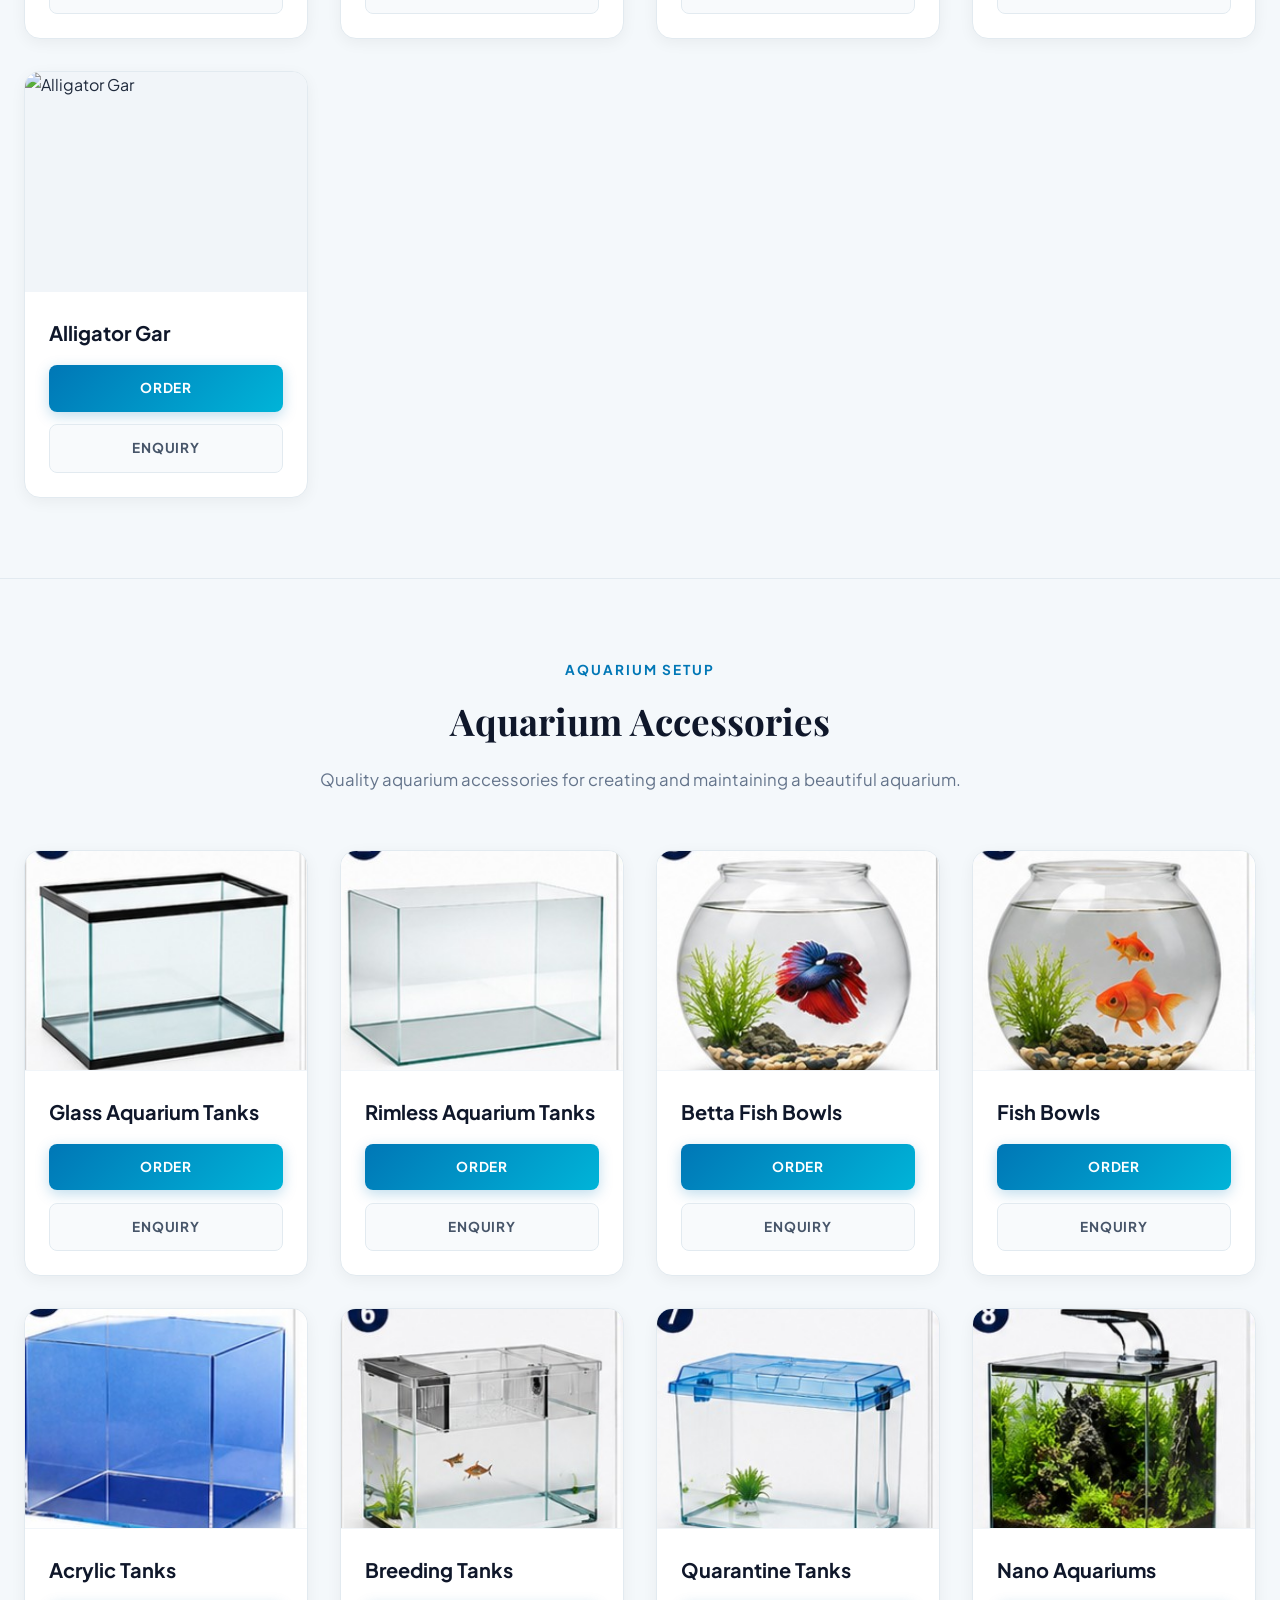
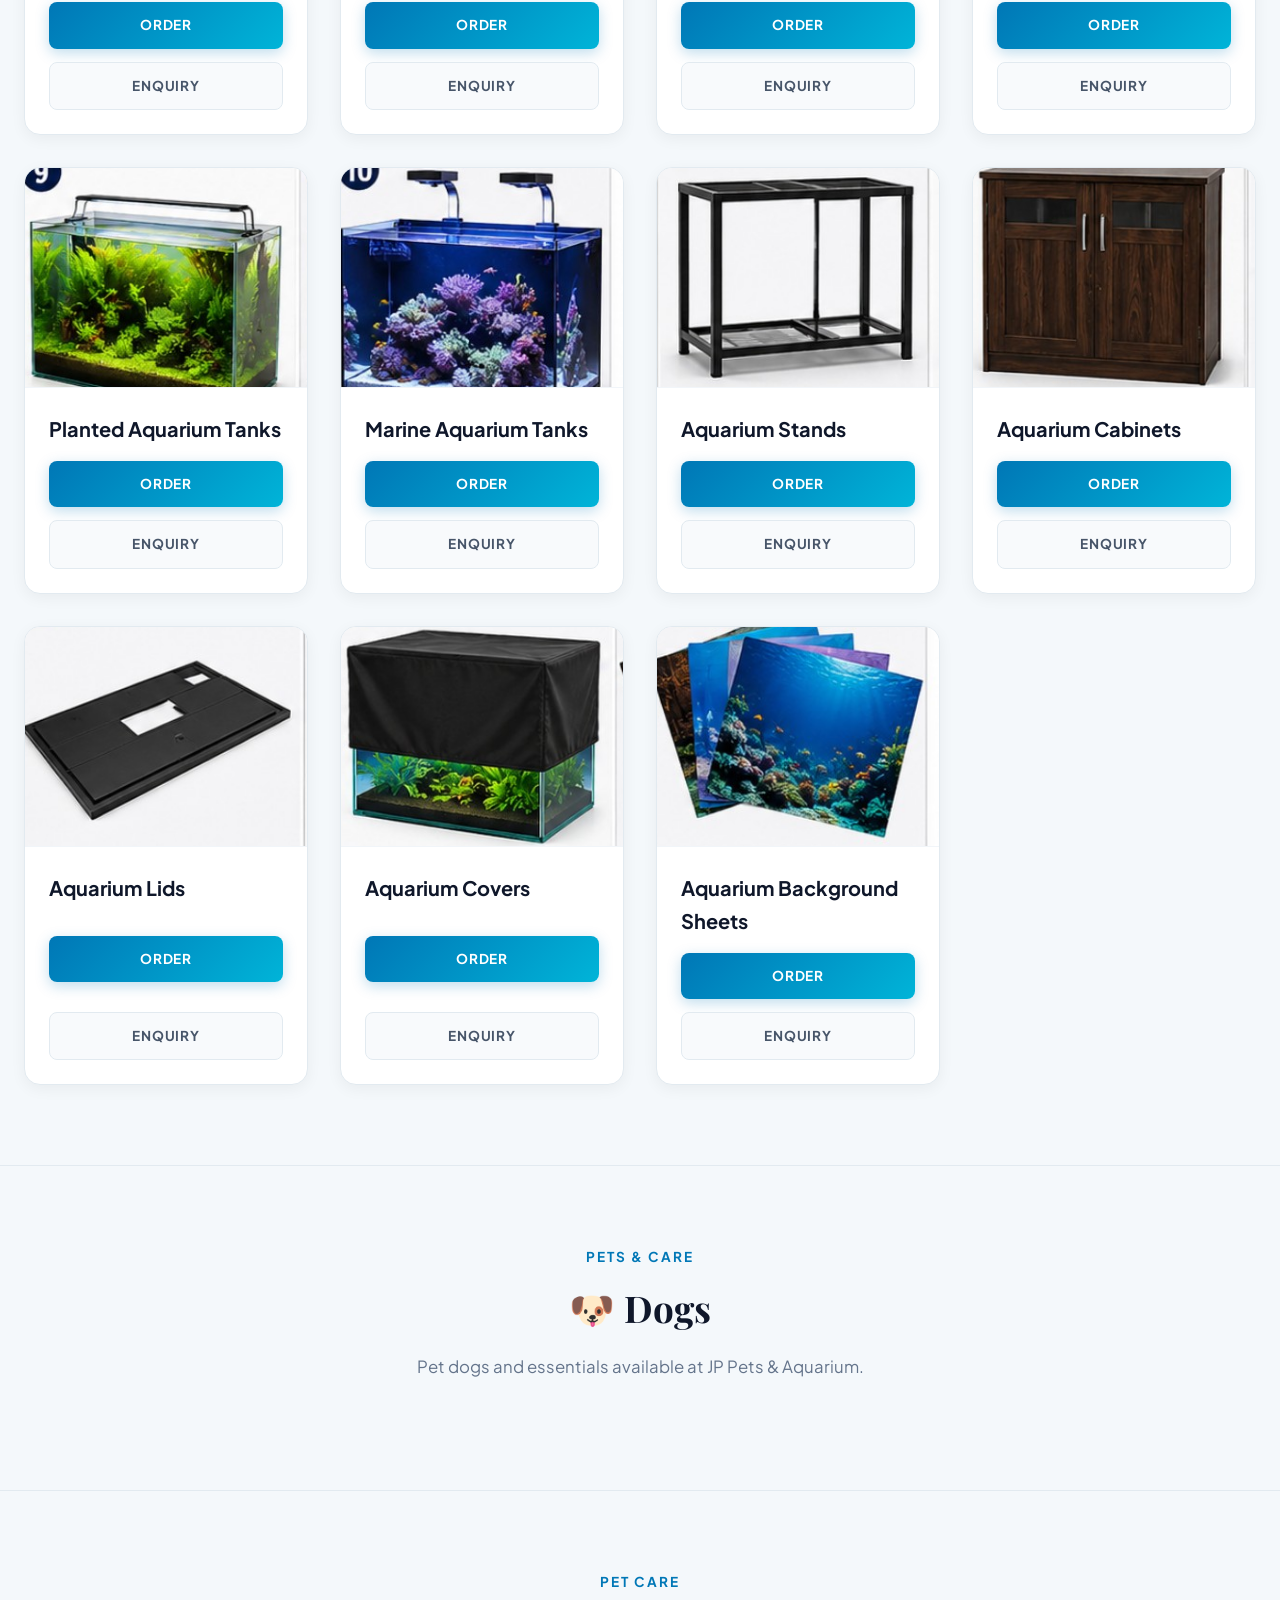
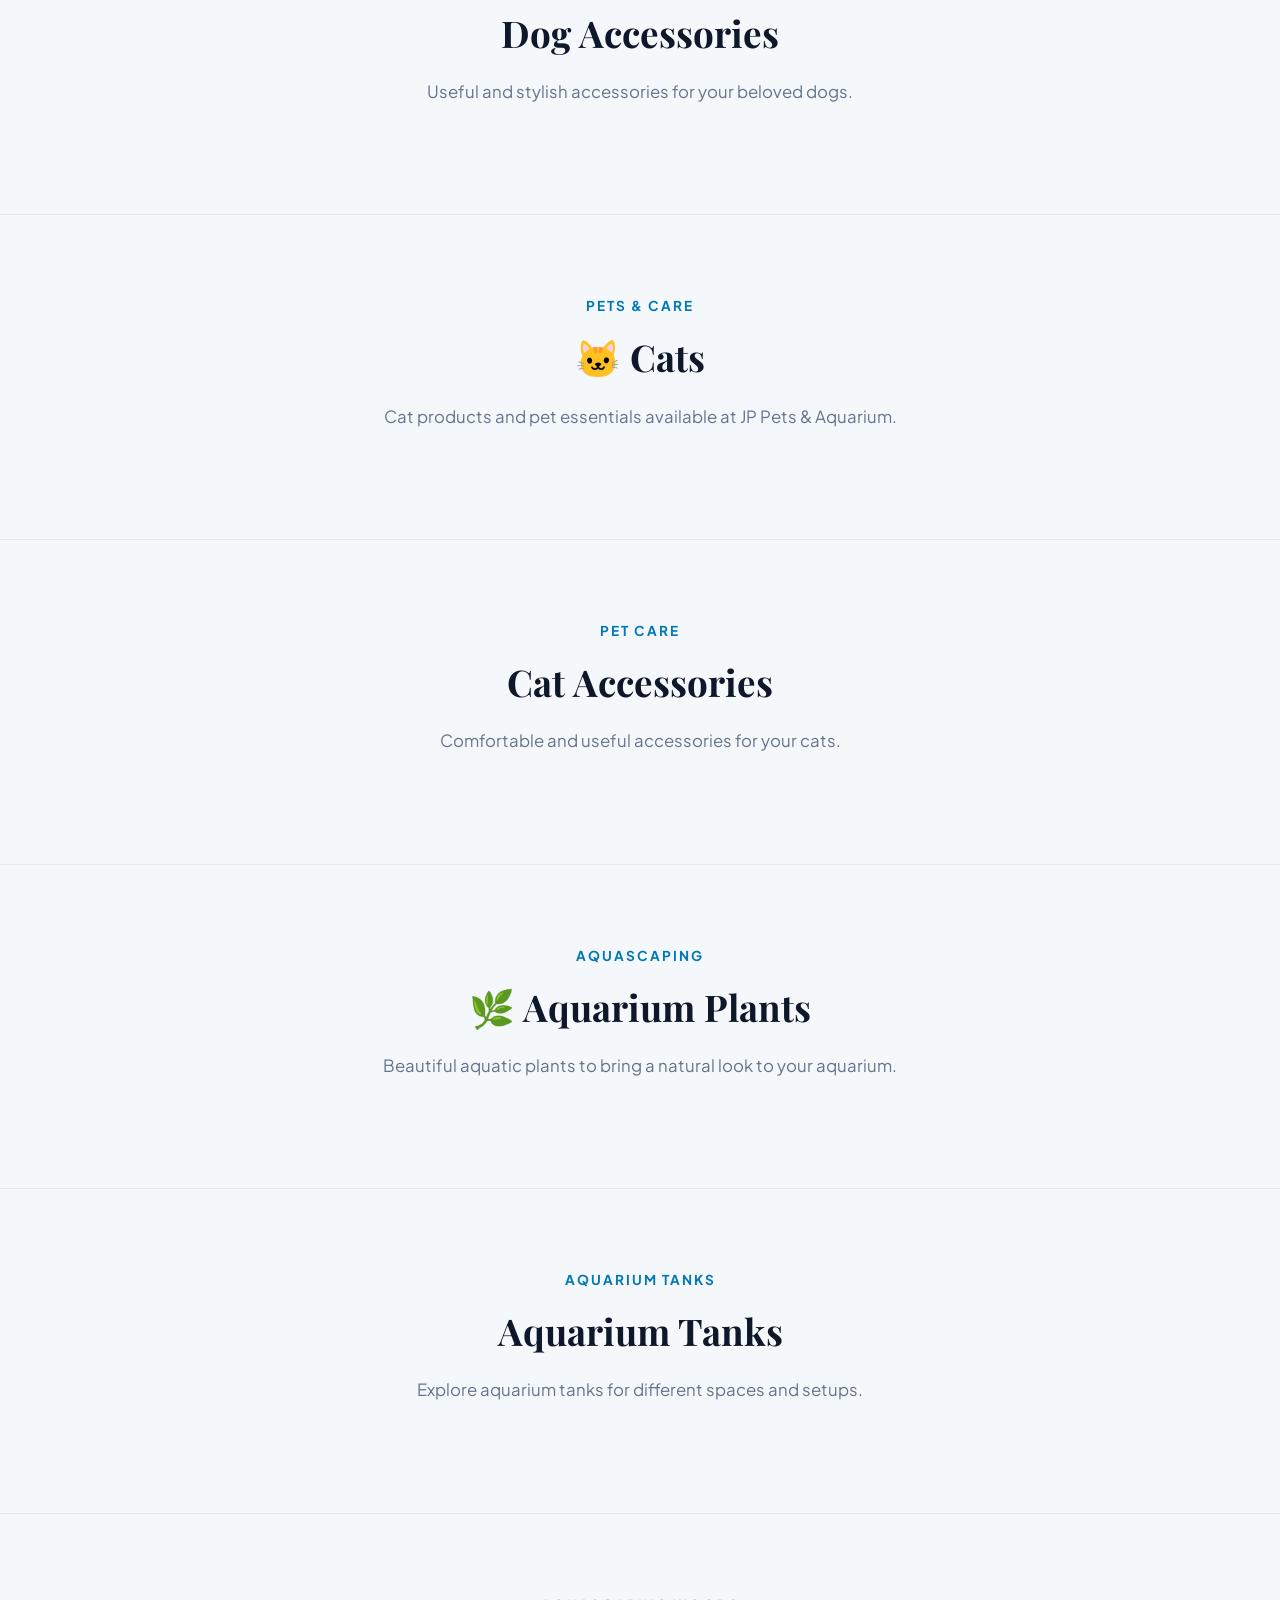
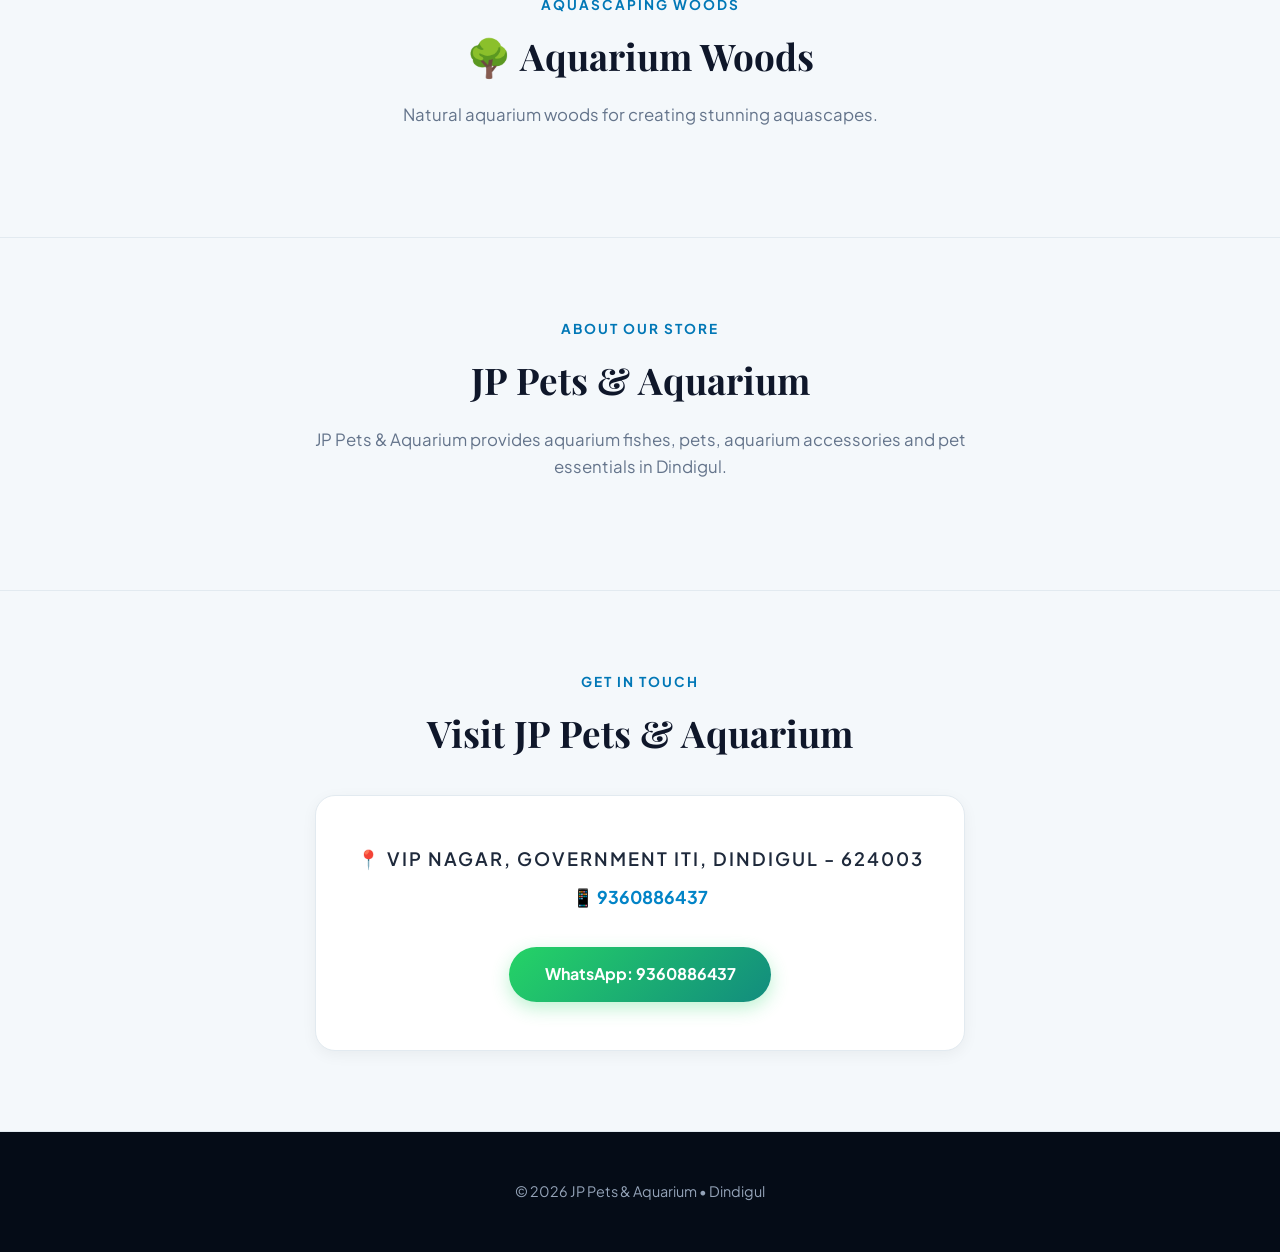
==== commit fa437012: "Update index.html" ====
--- a/index.html
+++ b/index.html
@@ -487,11 +487,13 @@
 }
 
 .top-header img {
-  width: 100%;
-  height: 55px;
-  object-fit: cover;
+  width: auto;
+  height: 48px;
+  max-width: 220px;
+  object-fit: contain;
   object-position: center;
   display: block;
+}
 }
   </style>
 </head>
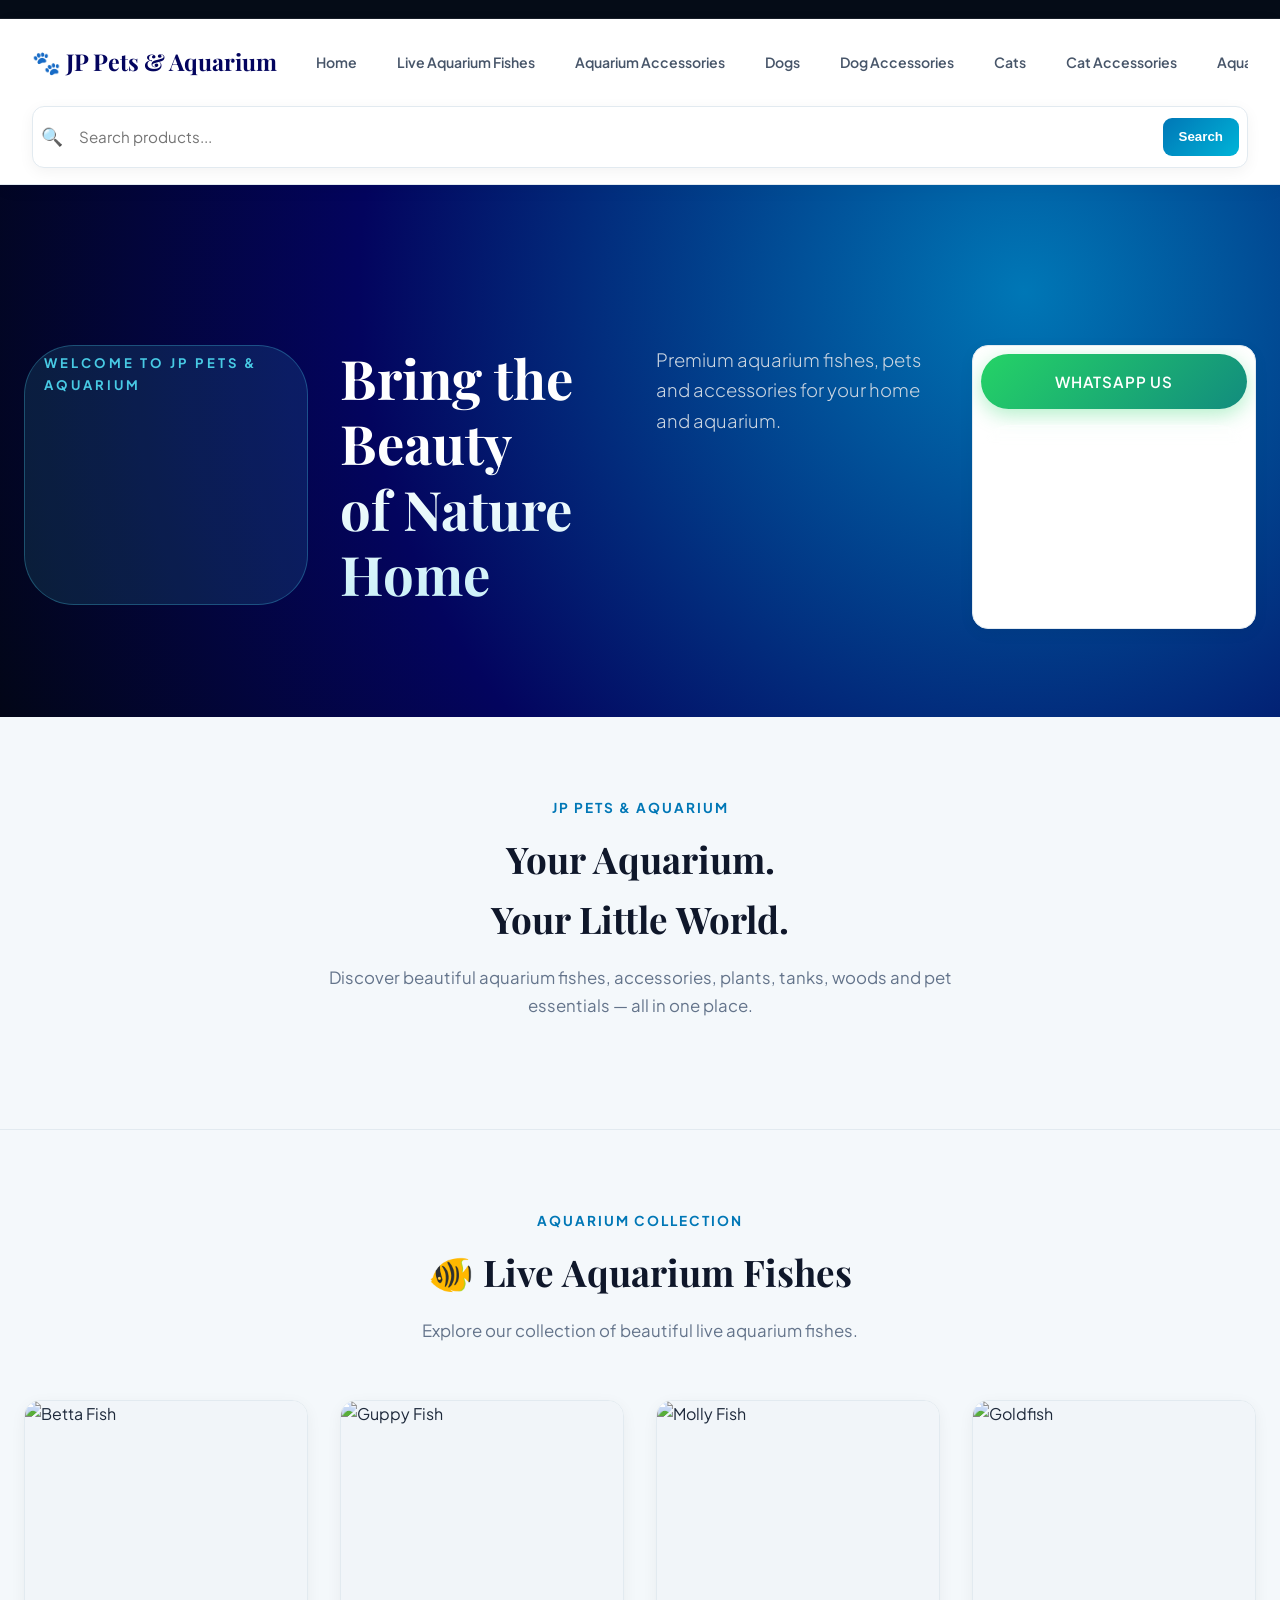
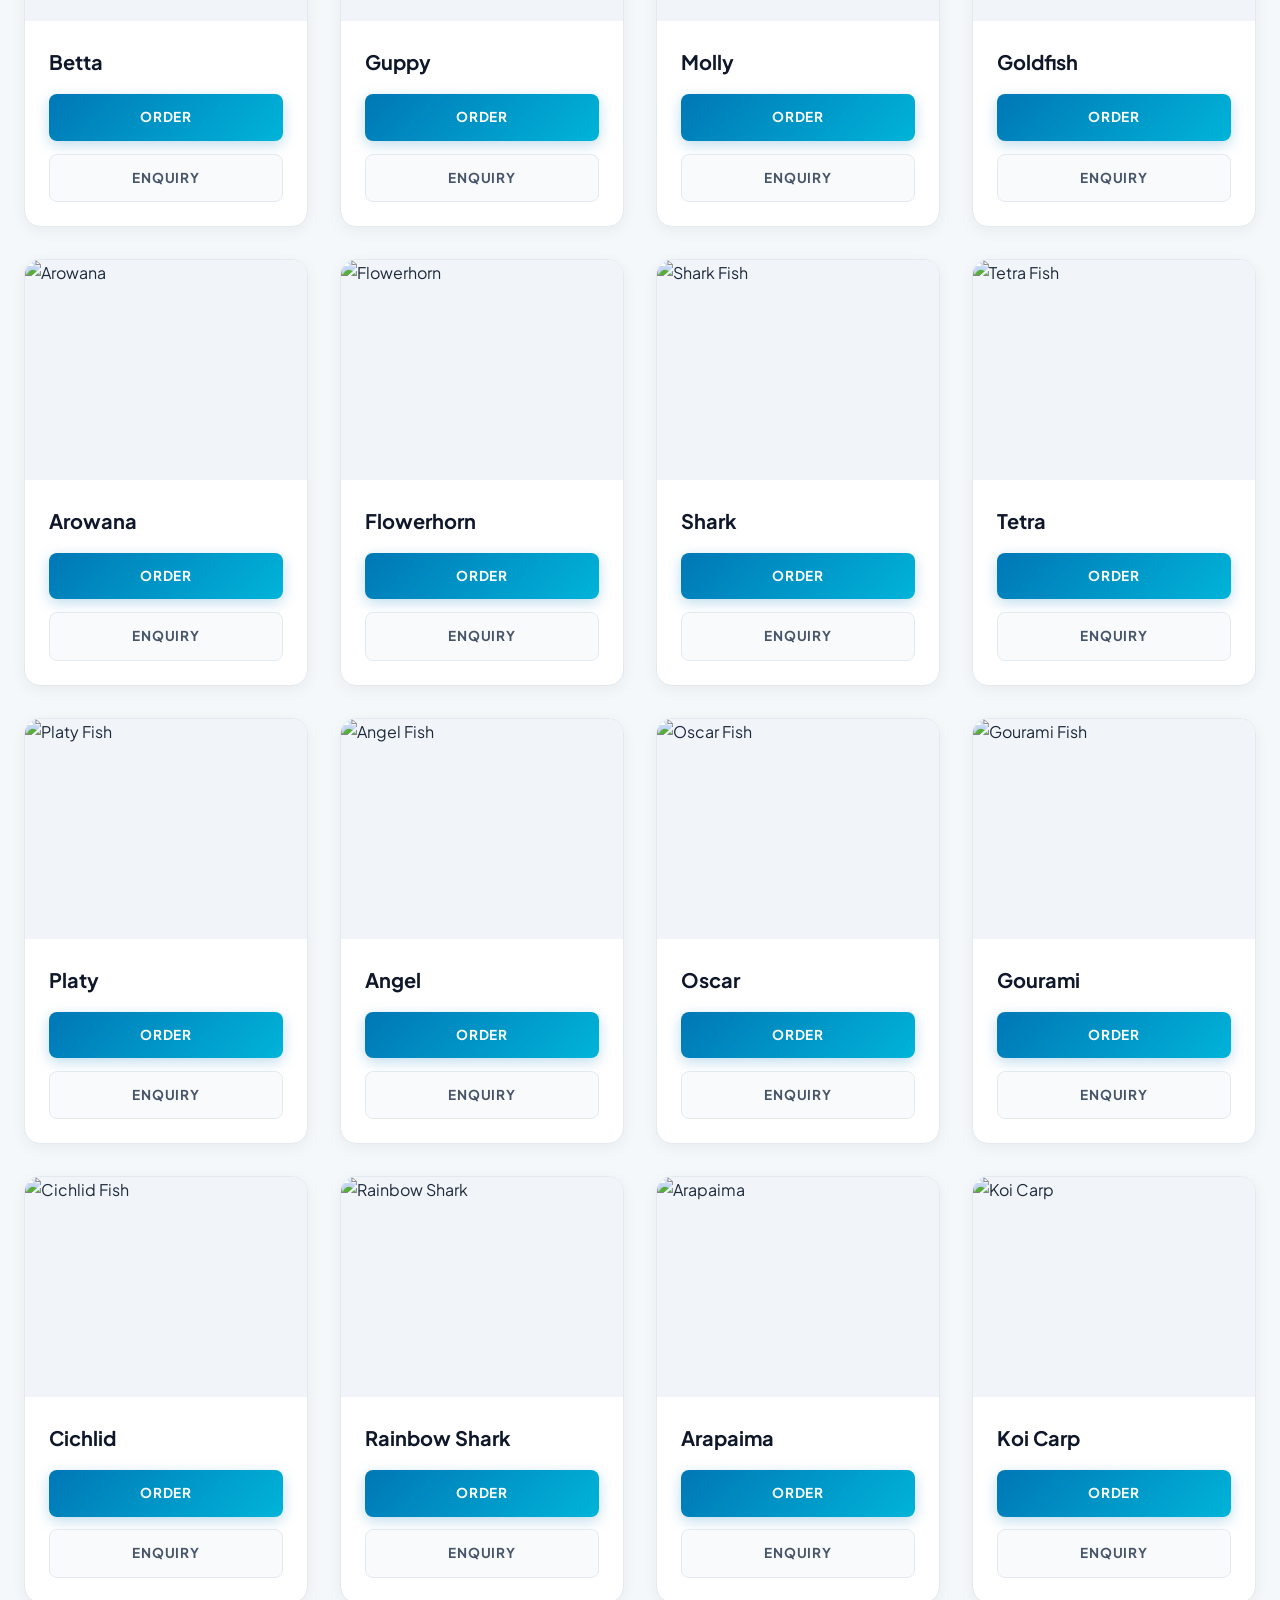
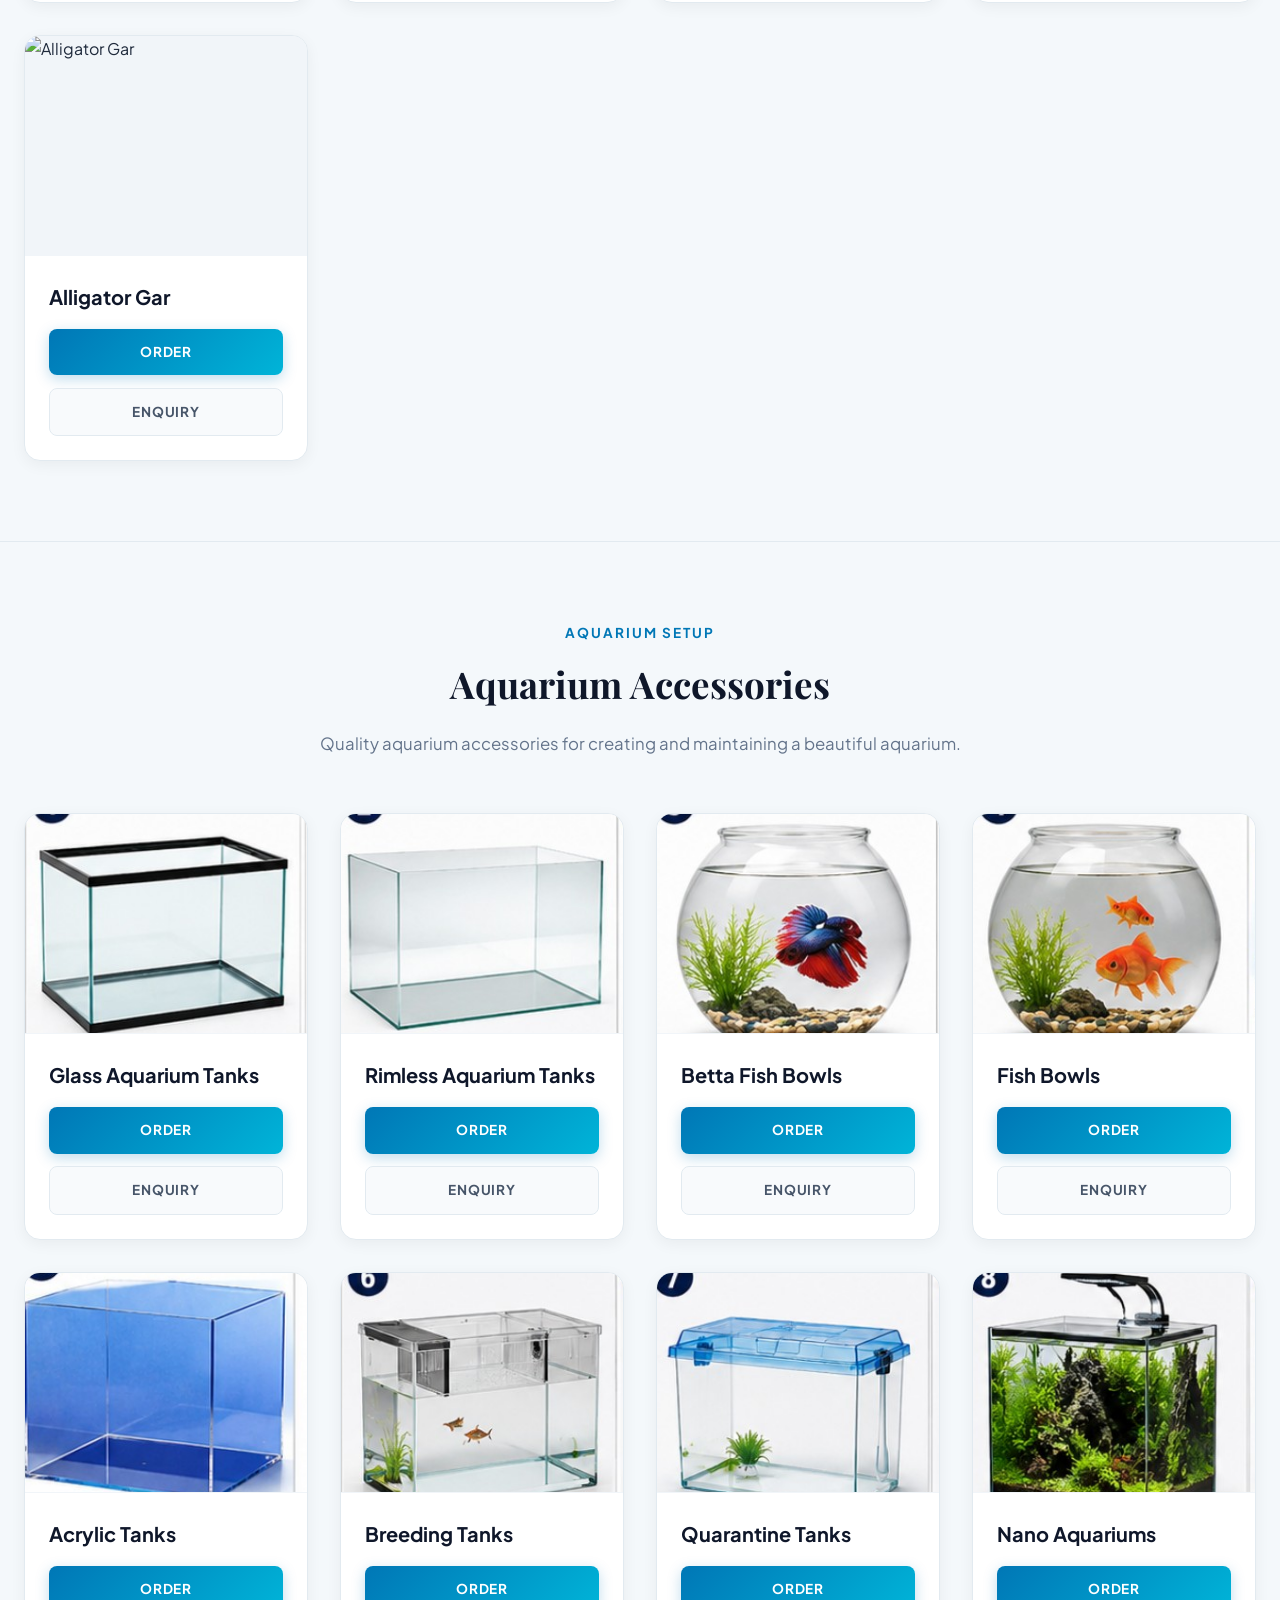
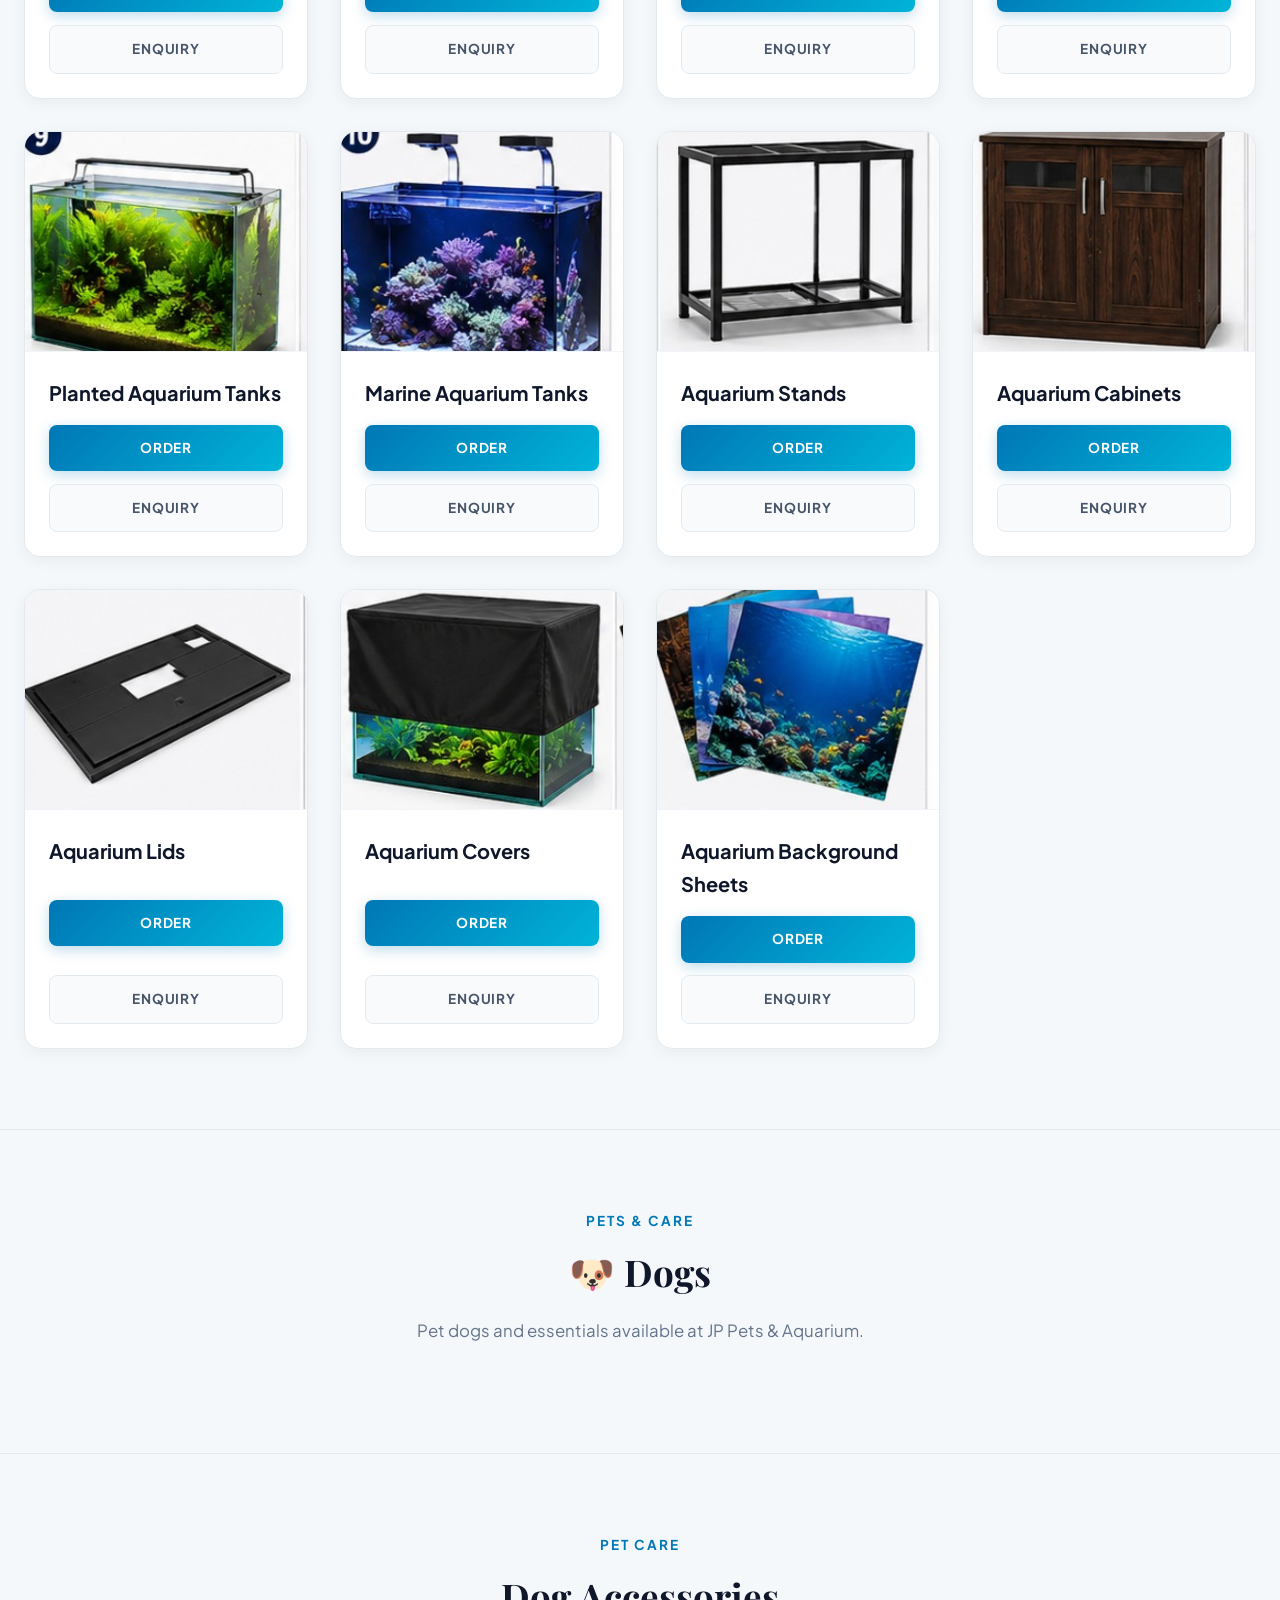
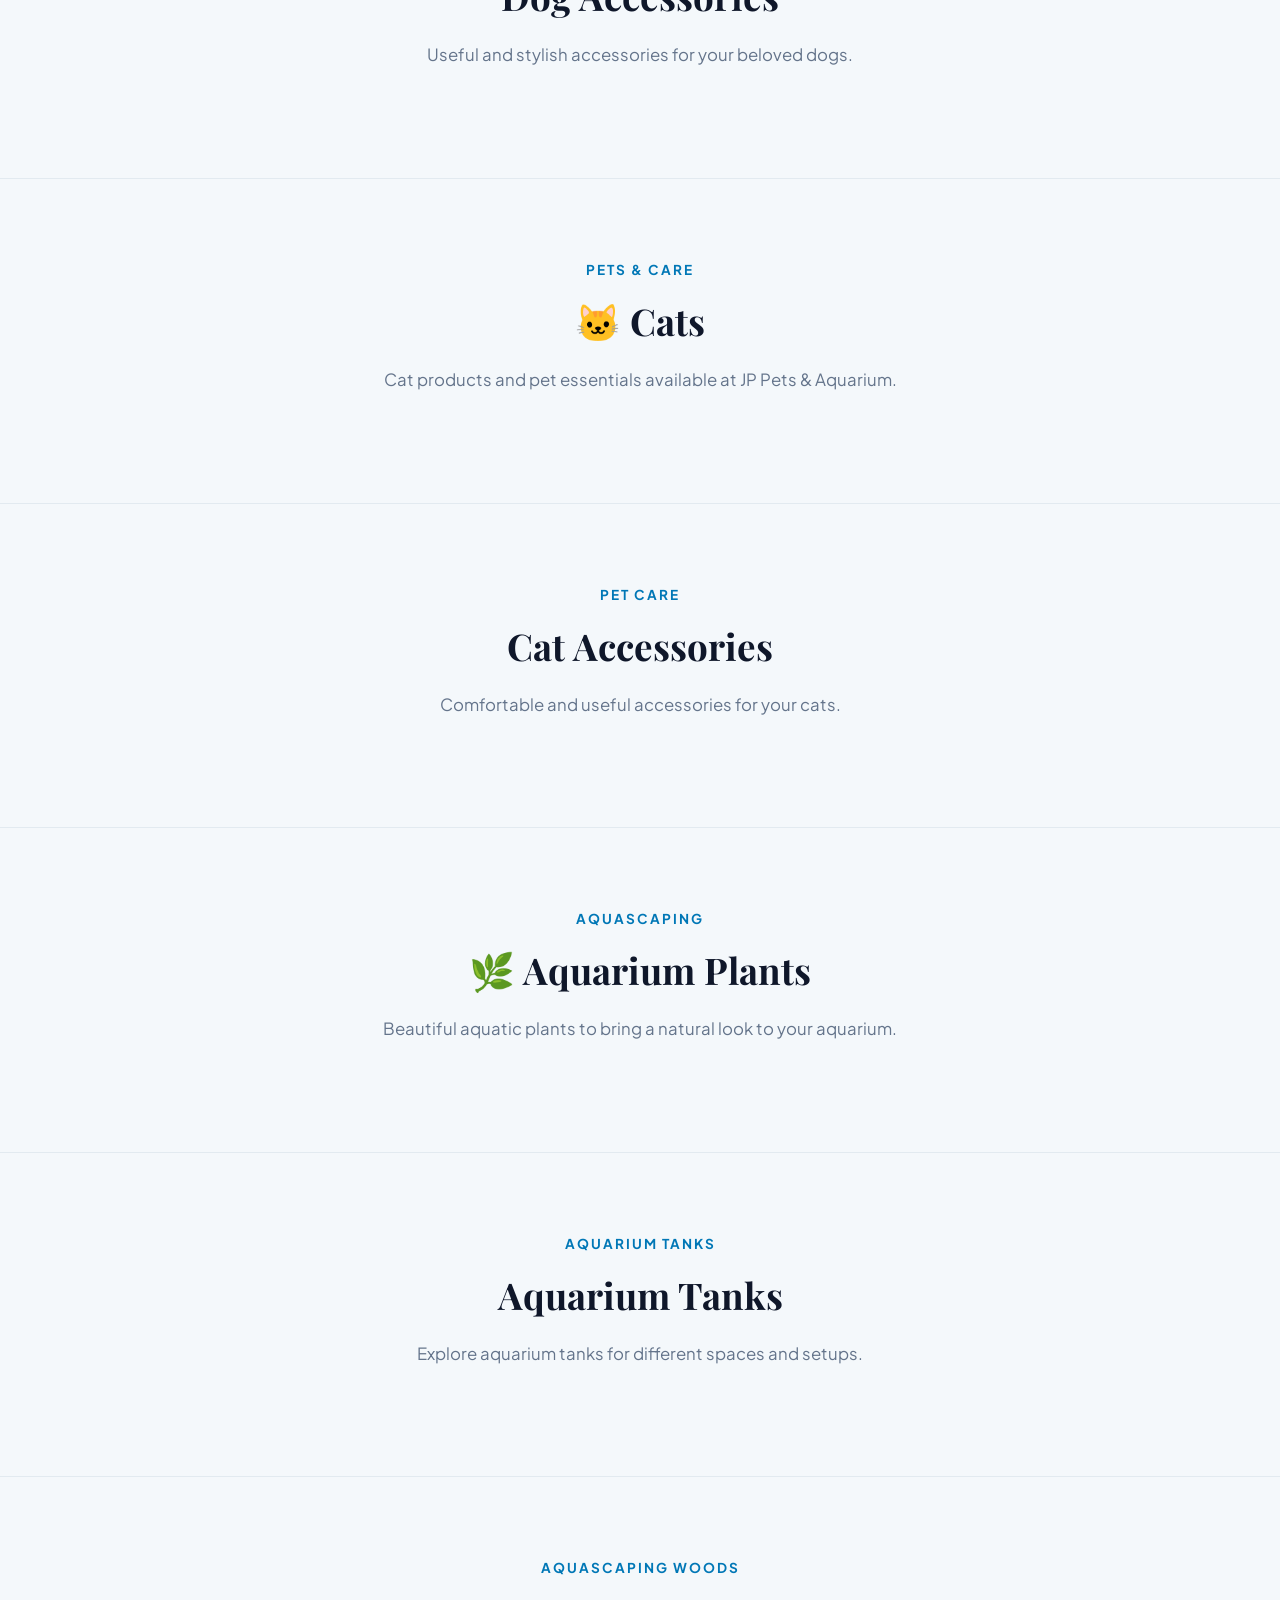
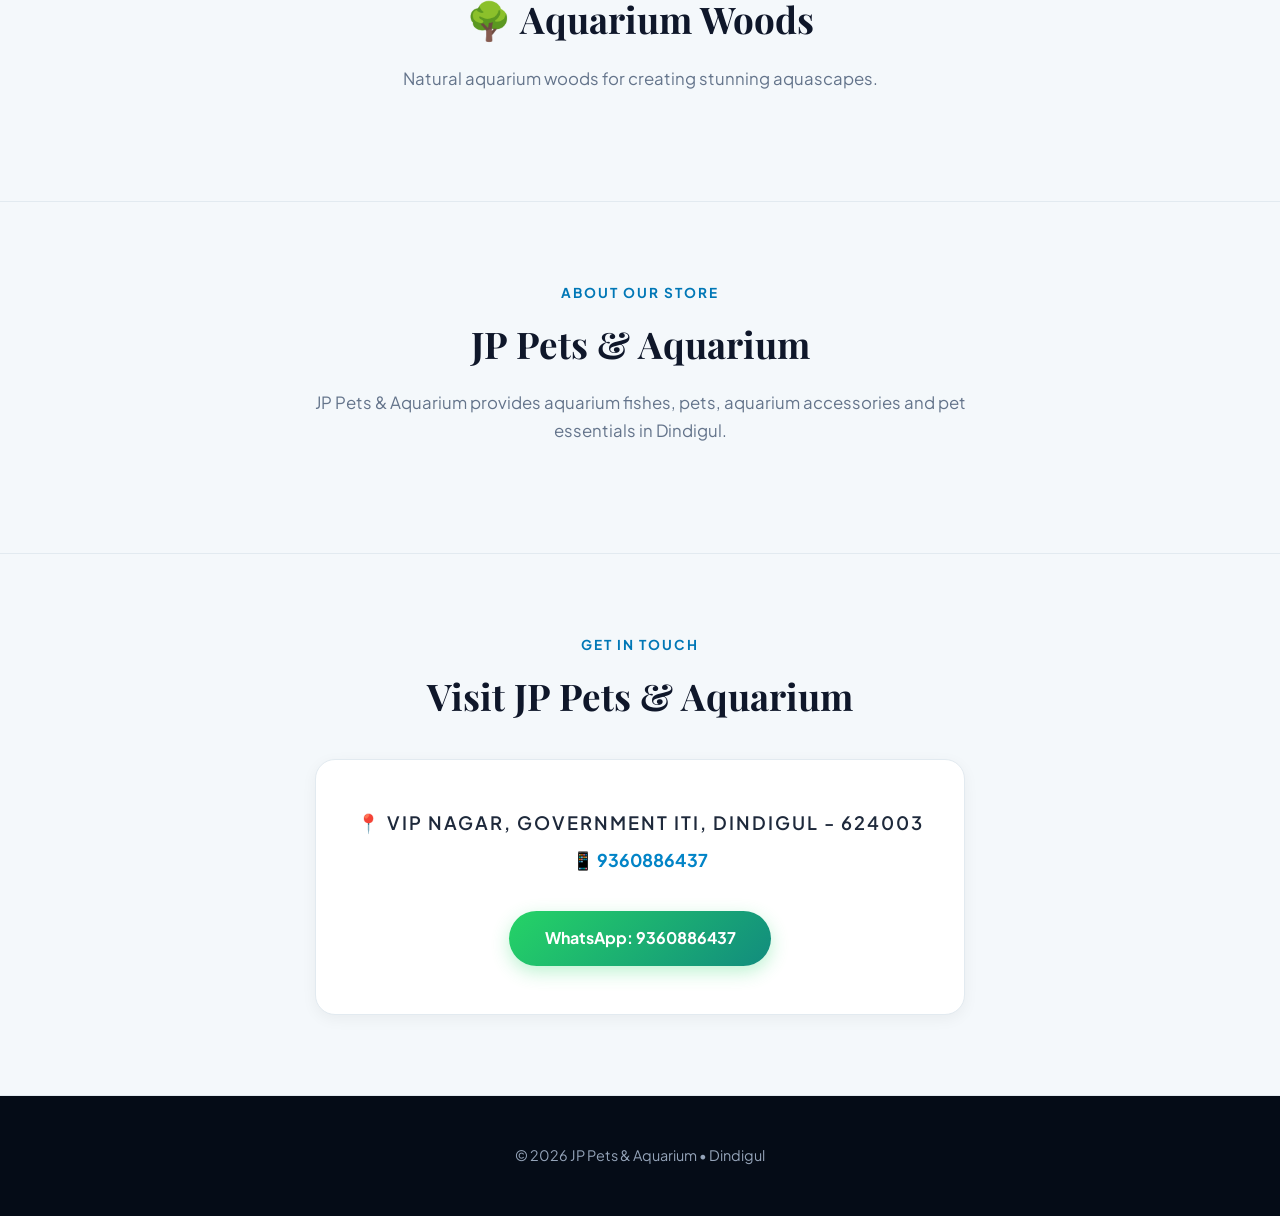
==== commit 00f1d268: "Update index.html" ====
--- a/index.html
+++ b/index.html
@@ -476,33 +476,14 @@
   .search-box button {
     padding: 0.65rem 0.8rem;
   }
-}
-.top-header {
-  height: 55px;
-  padding: 0;
-  display: flex;
-  justify-content: center;
-  align-items: center;
-  overflow: hidden;
-}
-
-.top-header img {
-  width: auto;
-  height: 48px;
-  max-width: 220px;
-  object-fit: contain;
-  object-position: center;
-  display: block;
-}
+
+
 }
   </style>
 </head>
 <body>
 
-<div class="top-header">
-  <img src="https://commons.wikimedia.org/wiki/Special:FilePath/Red_Asian_Arowana_%283371113925%29.jpg"
-       alt="Red Asian Arowana">
-</div>
+<div class="top-header"></div>
 
 <header>
   <div class="nav-container">
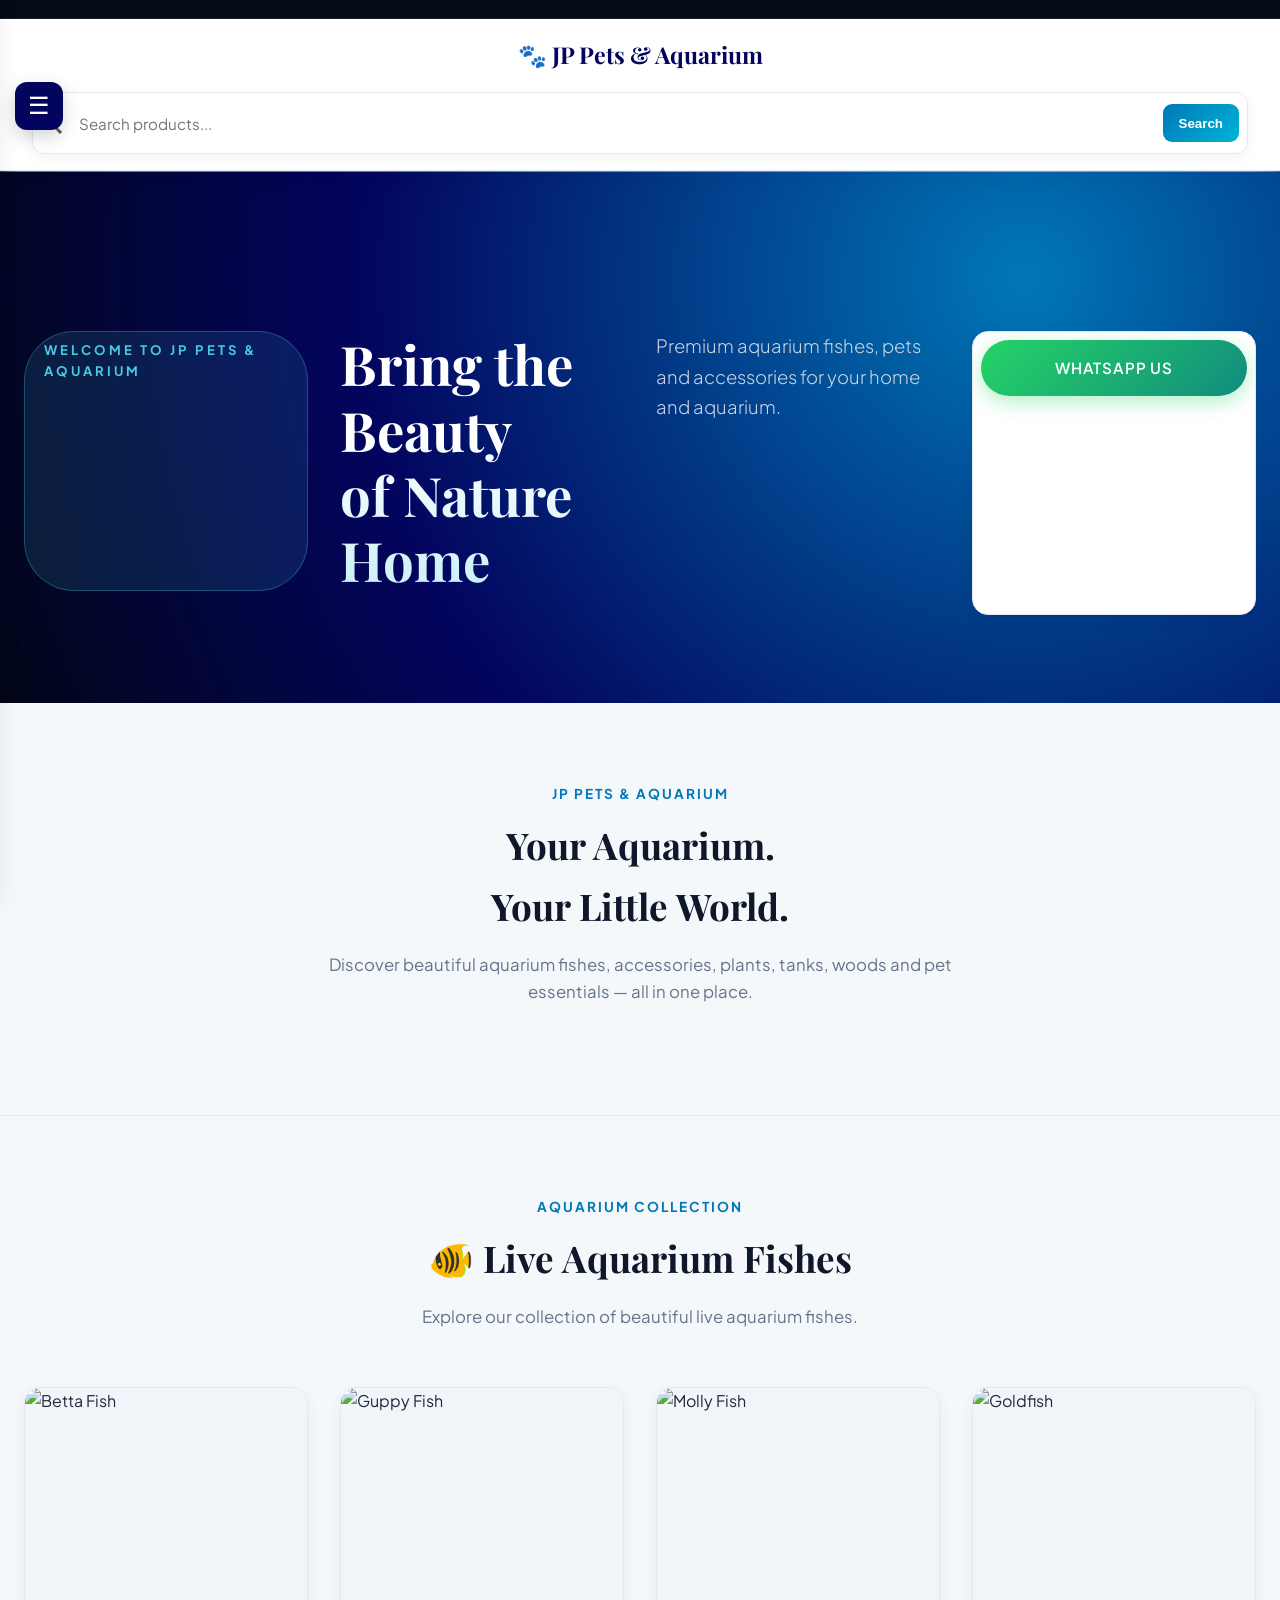
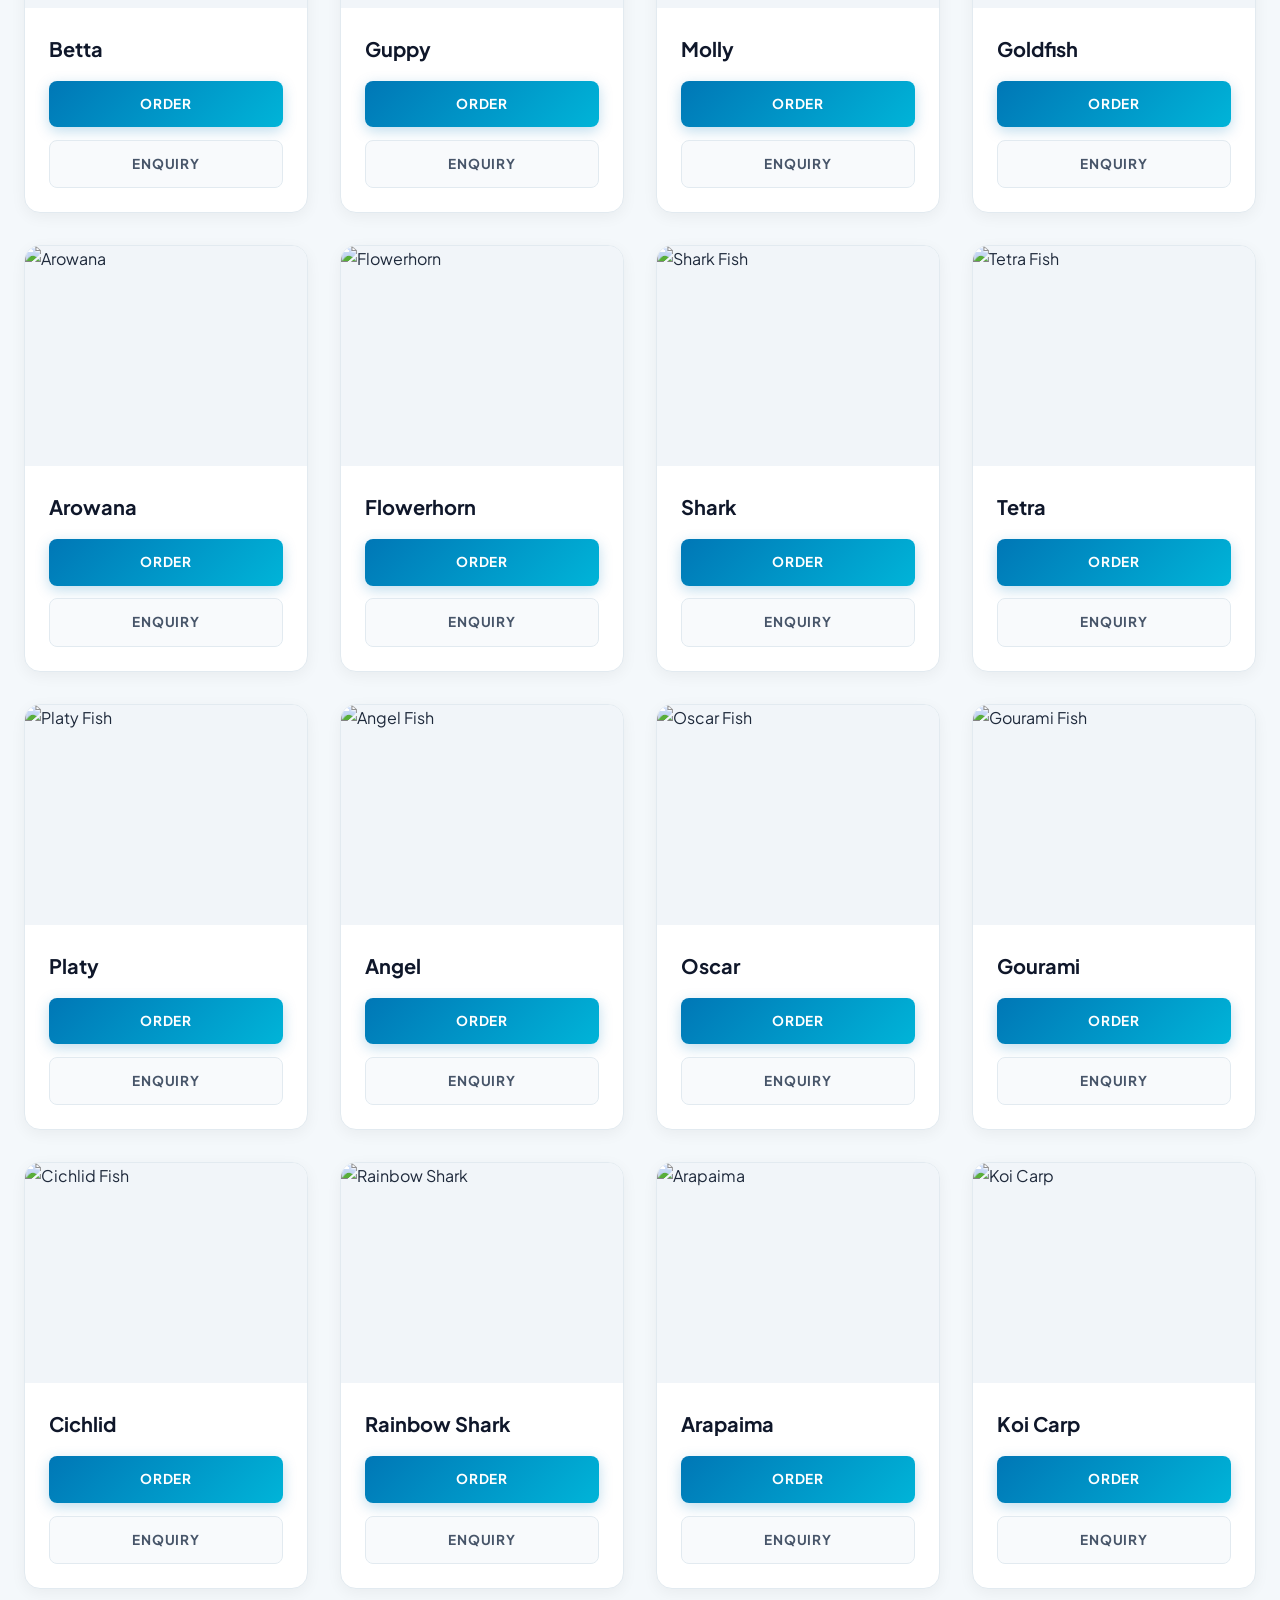
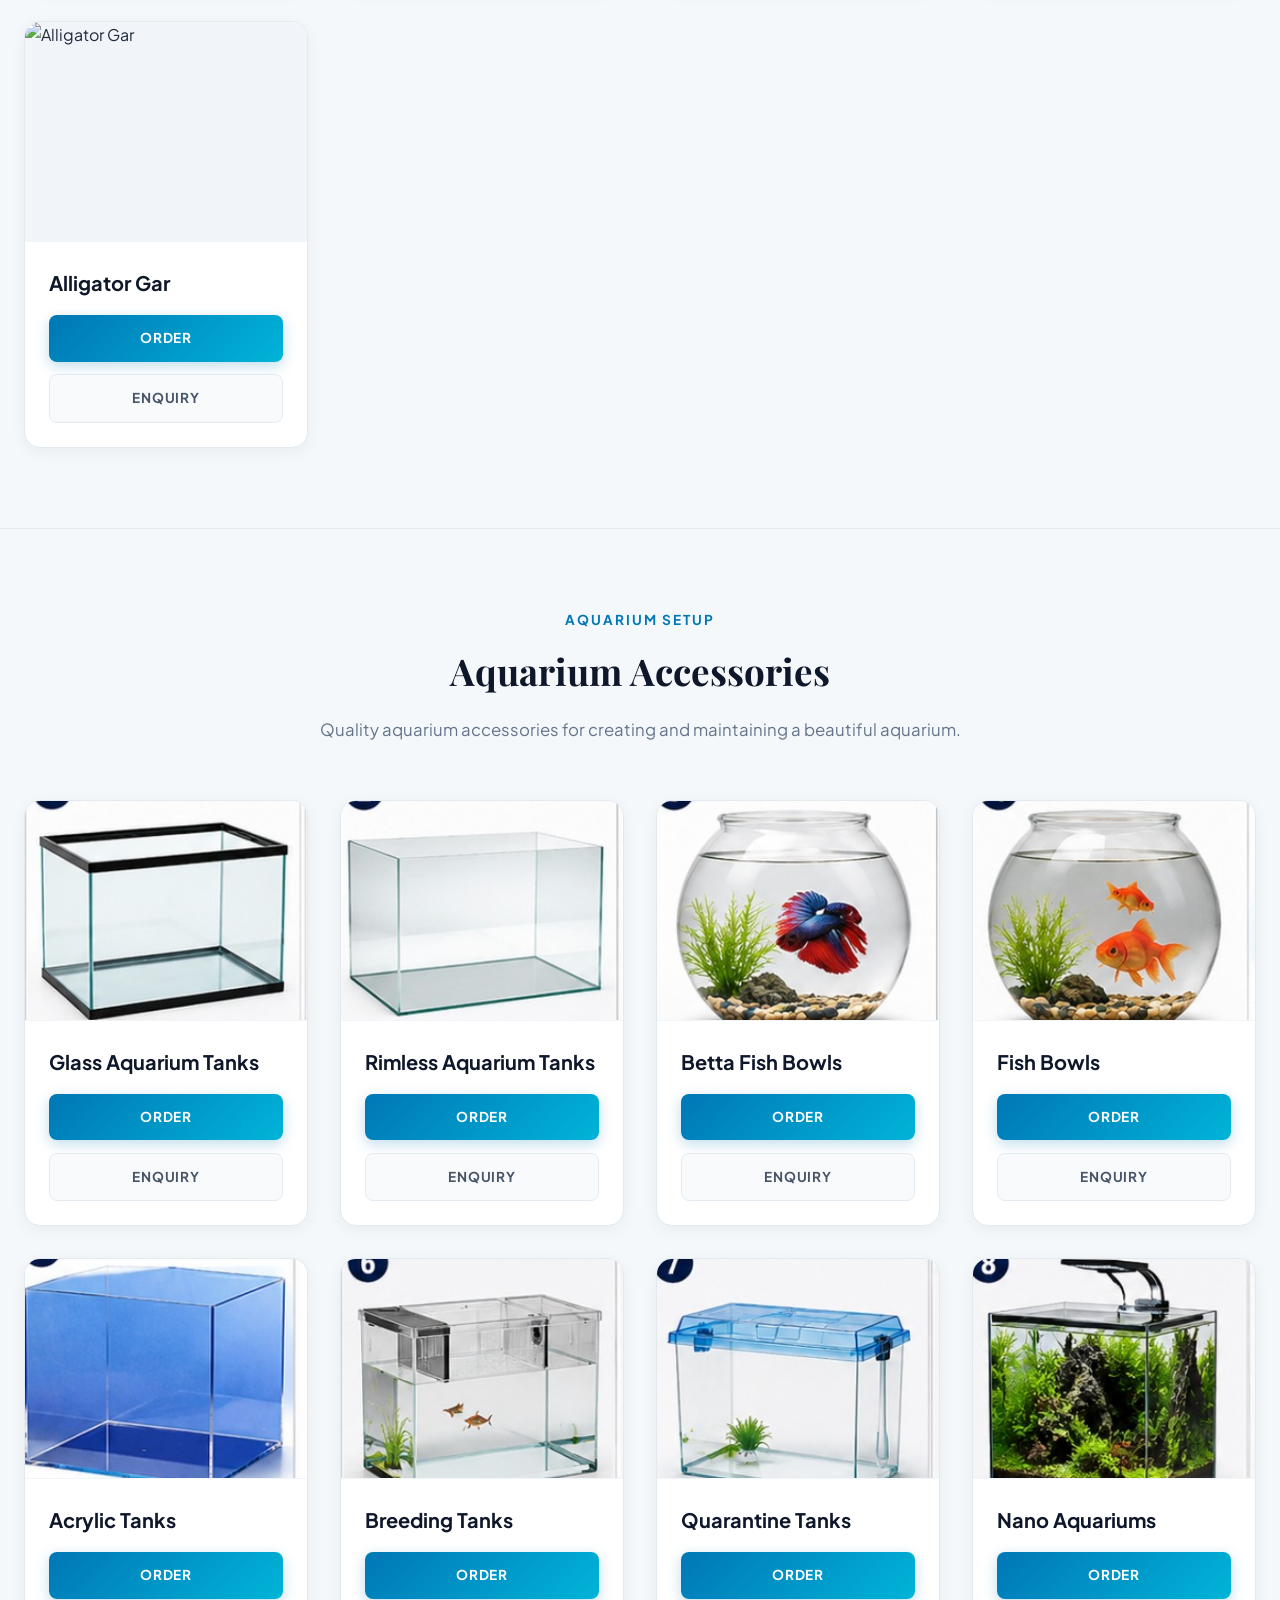
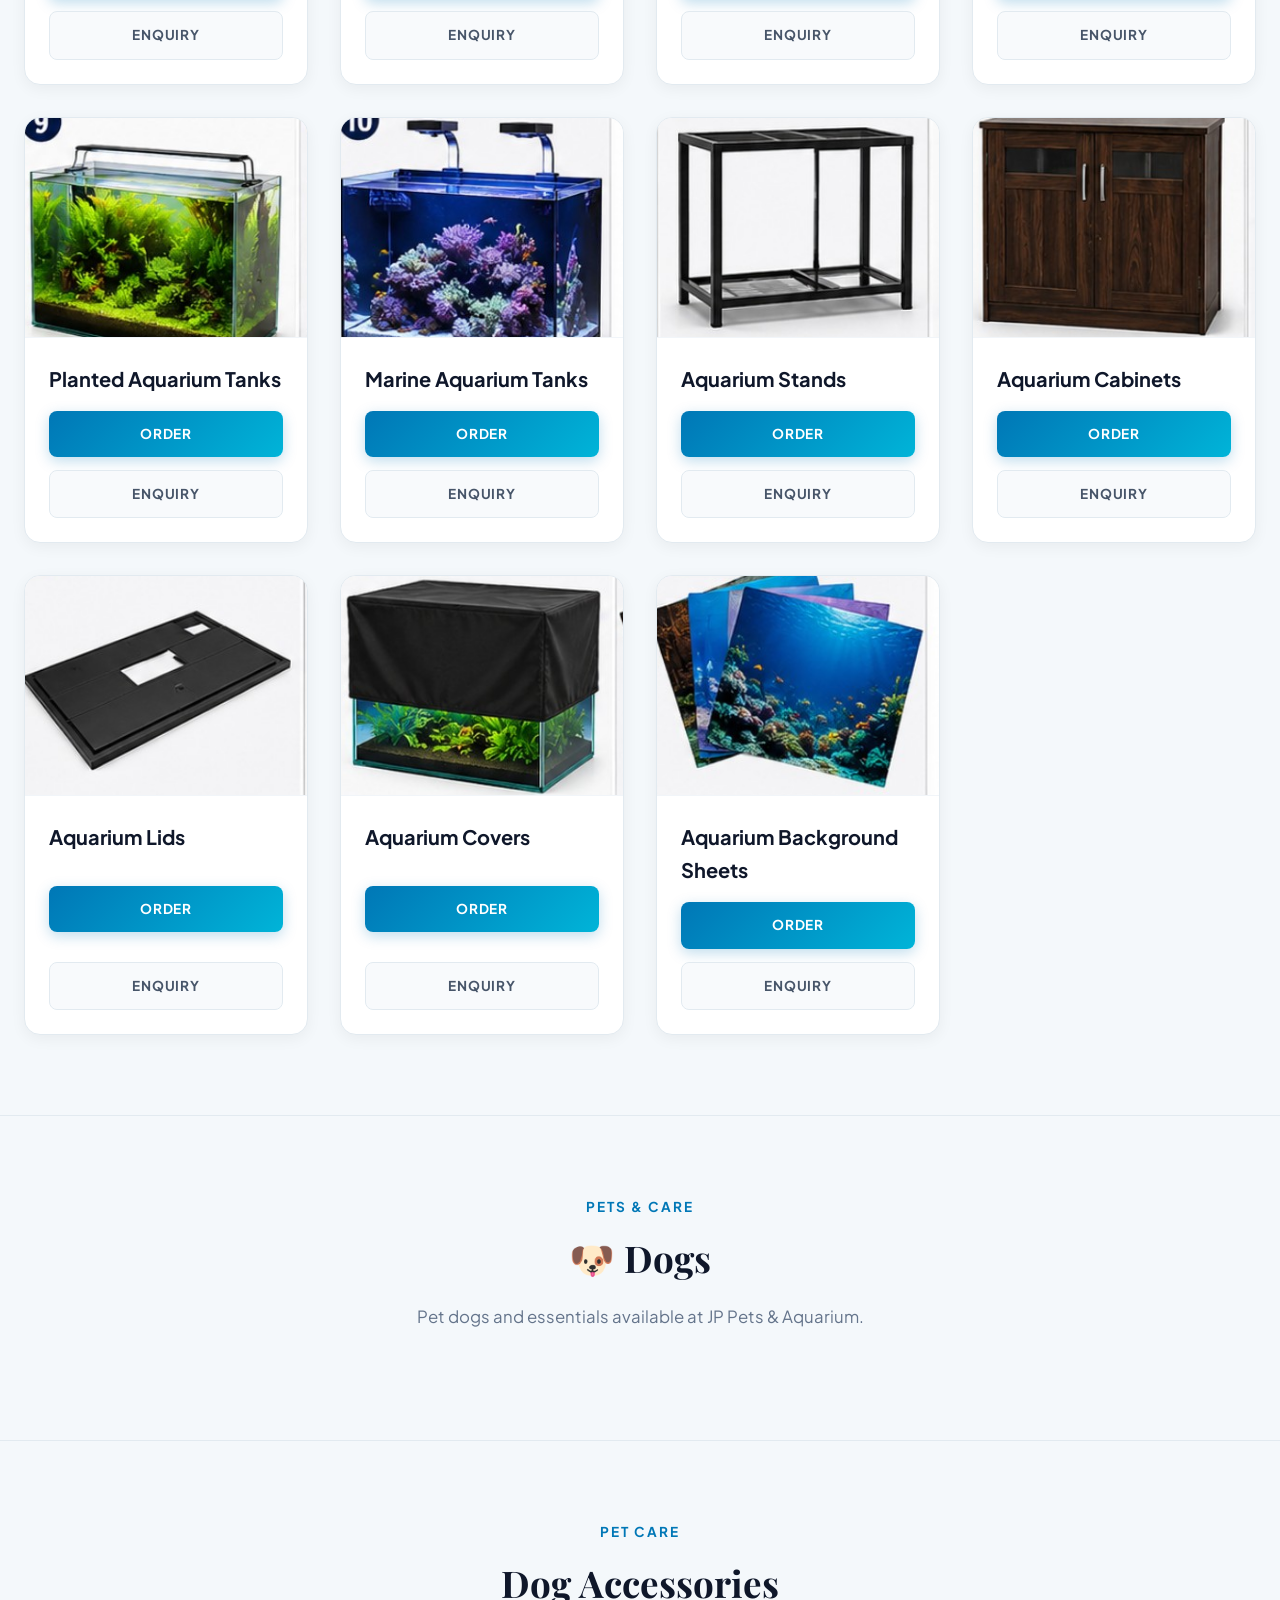
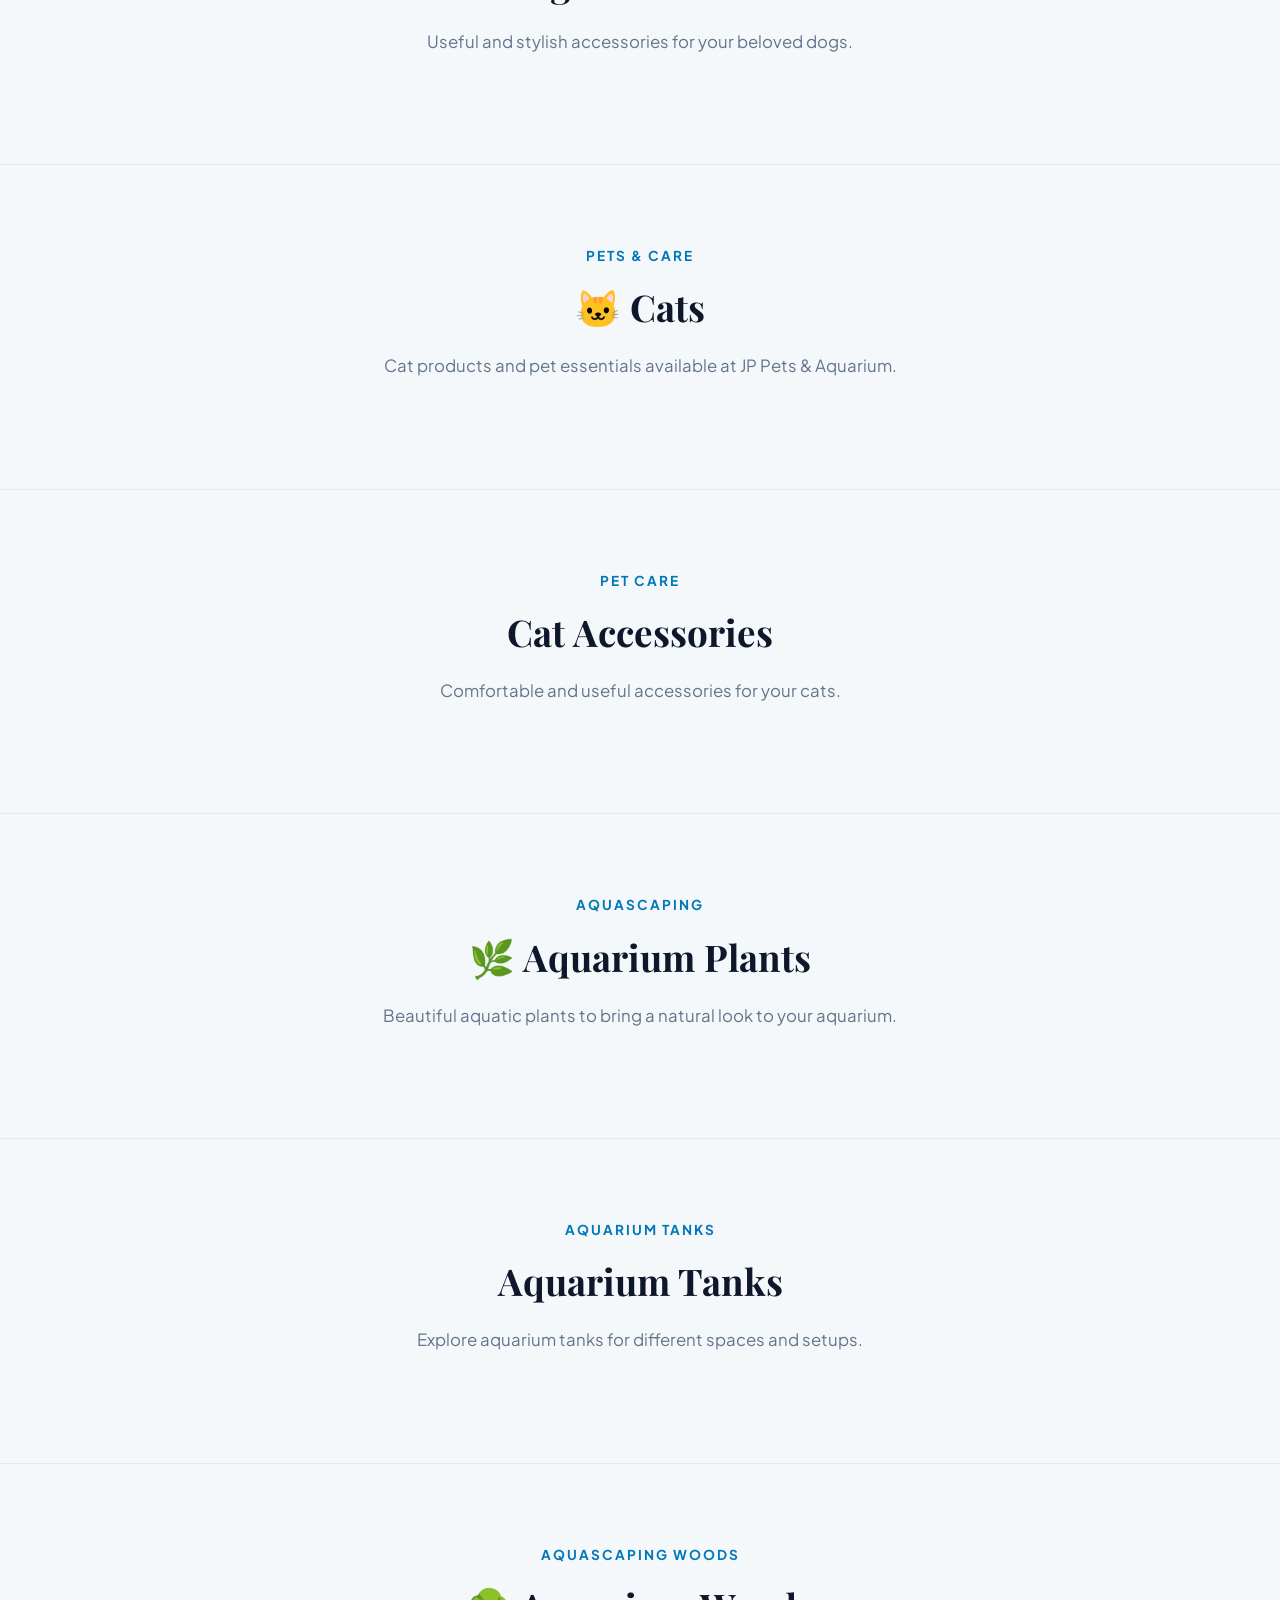
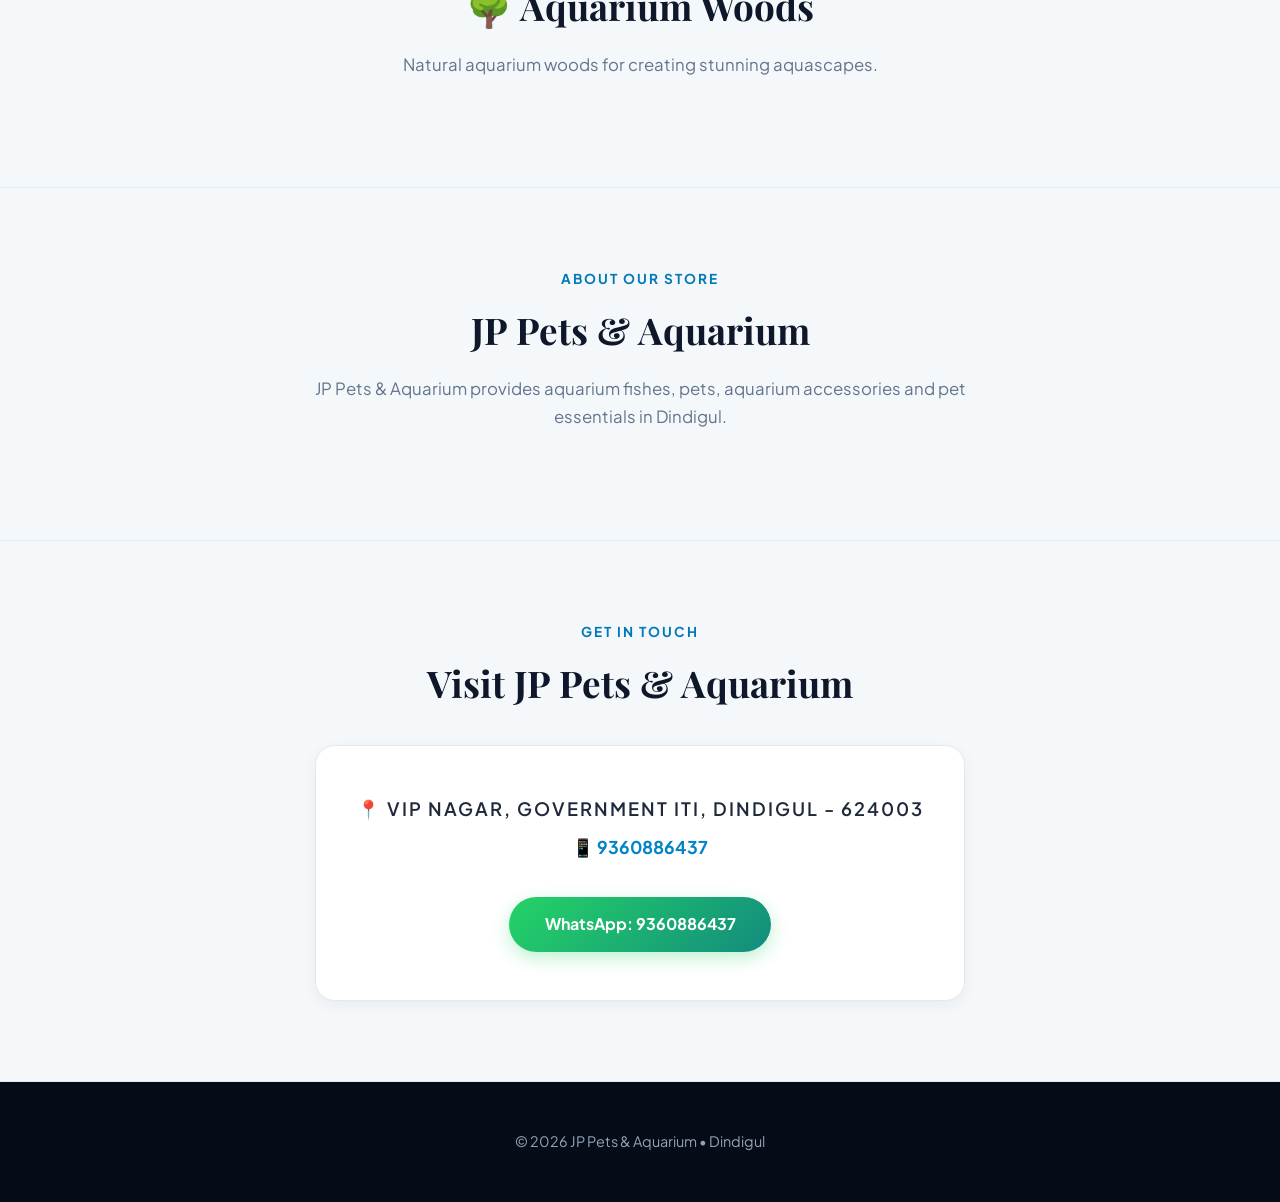
==== commit d523c3f8: "Update index.html Add categories side menu" ====
--- a/index.html
+++ b/index.html
@@ -479,9 +479,186 @@
 
 
 }
+/* =========================
+   CATEGORIES MENU
+========================= */
+
+.menu-button {
+  position: fixed;
+  top: 82px;
+  left: 15px;
+  z-index: 2001;
+  width: 48px;
+  height: 48px;
+  border: 0;
+  border-radius: 12px;
+  background: var(--dark-navy);
+  color: #fff;
+  font-size: 24px;
+  cursor: pointer;
+  box-shadow: 0 6px 18px rgba(0,0,0,0.18);
+}
+
+.menu-button:hover {
+  background: var(--primary-ocean);
+}
+
+.category-overlay {
+  display: none;
+  position: fixed;
+  inset: 0;
+  background: rgba(0,0,0,0.45);
+  z-index: 1998;
+}
+
+.category-menu {
+  position: fixed;
+  top: 0;
+  left: -310px;
+  width: 290px;
+  height: 100vh;
+  background: #fff;
+  z-index: 2000;
+  box-shadow: 8px 0 30px rgba(0,0,0,0.18);
+  transition: left 0.3s ease;
+  overflow-y: auto;
+}
+
+.category-menu.active {
+  left: 0;
+}
+
+.category-overlay.active {
+  display: block;
+}
+
+.category-menu-header {
+  background: linear-gradient(
+    135deg,
+    var(--dark-navy),
+    var(--primary-ocean)
+  );
+  color: #fff;
+  padding: 1.5rem 1.2rem;
+  display: flex;
+  justify-content: space-between;
+  align-items: center;
+}
+
+.category-menu-header h3 {
+  margin: 0;
+  color: #fff;
+  font-family: 'Plus Jakarta Sans', sans-serif;
+  font-size: 1.15rem;
+}
+
+.category-close {
+  border: 0;
+  background: transparent;
+  color: #fff;
+  font-size: 25px;
+  cursor: pointer;
+}
+
+.category-list {
+  padding: 0.8rem 0;
+}
+
+.category-list a {
+  display: flex;
+  align-items: center;
+  gap: 0.8rem;
+  padding: 1rem 1.2rem;
+  color: #334155;
+  text-decoration: none;
+  font-size: 0.95rem;
+  font-weight: 600;
+  border-bottom: 1px solid #eef2f6;
+  transition: all 0.2s ease;
+}
+
+.category-list a:hover {
+  background: #e0f2fe;
+  color: var(--primary-ocean);
+  padding-left: 1.5rem;
+}
+
+.category-list .category-icon {
+  width: 28px;
+  text-align: center;
+  font-size: 1.15rem;
+}
+
+/* Hide old horizontal category navigation */
+header nav {
+  display: none;
+}
+
+/* Give room for menu button */
+.nav-container {
+  justify-content: center;
+}
+
+@media (max-width: 768px) {
+  .menu-button {
+    top: 70px;
+    left: 12px;
+    width: 44px;
+    height: 44px;
+    font-size: 22px;
+  }
+
+  .category-menu {
+    width: 280px;
+  }
+
+  .nav-container {
+    padding-left: 4.5rem;
+  }
+}
   </style>
 </head>
 <body>
+<!-- CATEGORY MENU BUTTON -->
+<button class="menu-button" id="menuButton" aria-label="Open Categories">
+  ☰
+</button>
+
+<!-- CATEGORY MENU OVERLAY -->
+<div class="category-overlay" id="categoryOverlay"></div>
+
+<!-- CATEGORY SIDE MENU -->
+<div class="category-menu" id="categoryMenu">
+
+  <div class="category-menu-header">
+    <h3>Categories</h3>
+    <button class="category-close" id="categoryClose">×</button>
+  </div>
+
+  <div class="category-list">
+
+    <a href="#home">🏠 Home</a>
+
+    <a href="#live-fishes">🐠 Live Aquarium Fishes</a>
+
+    <a href="#aquarium-accessories">🐟 Aquarium Accessories</a>
+
+    <a href="#dogs">🐶 Dogs</a>
+
+    <a href="#dog-accessories">🦴 Dog Accessories</a>
+
+    <a href="#cats">🐱 Cats</a>
+
+    <a href="#cat-accessories">🐾 Cat Accessories</a>
+
+    <a href="#aquarium-plants">🌿 Aquarium Plants</a>
+
+    <a href="#aquarium-tanks">🪟 Aquarium Tanks</a>
+
+    <a href="#aquarium-woods">🌳 Aquarium Woods</a>
+
+  </div>
+</div>
 
 <div class="top-header"></div>
 
@@ -1040,6 +1217,19 @@
     searchResults.style.display = "none";
   }
 });
+<script>
+
+  // ஏற்கனவே இருந்த உங்க JavaScript code
+
+
+  /* =========================
+     CATEGORY MENU
+  ========================= */
+
+  const menuButton = document.getElementById("menuButton");
+  // ...மேலே கொடுத்த code...
+
+</script>
 </script>
 </body>
 </html>
